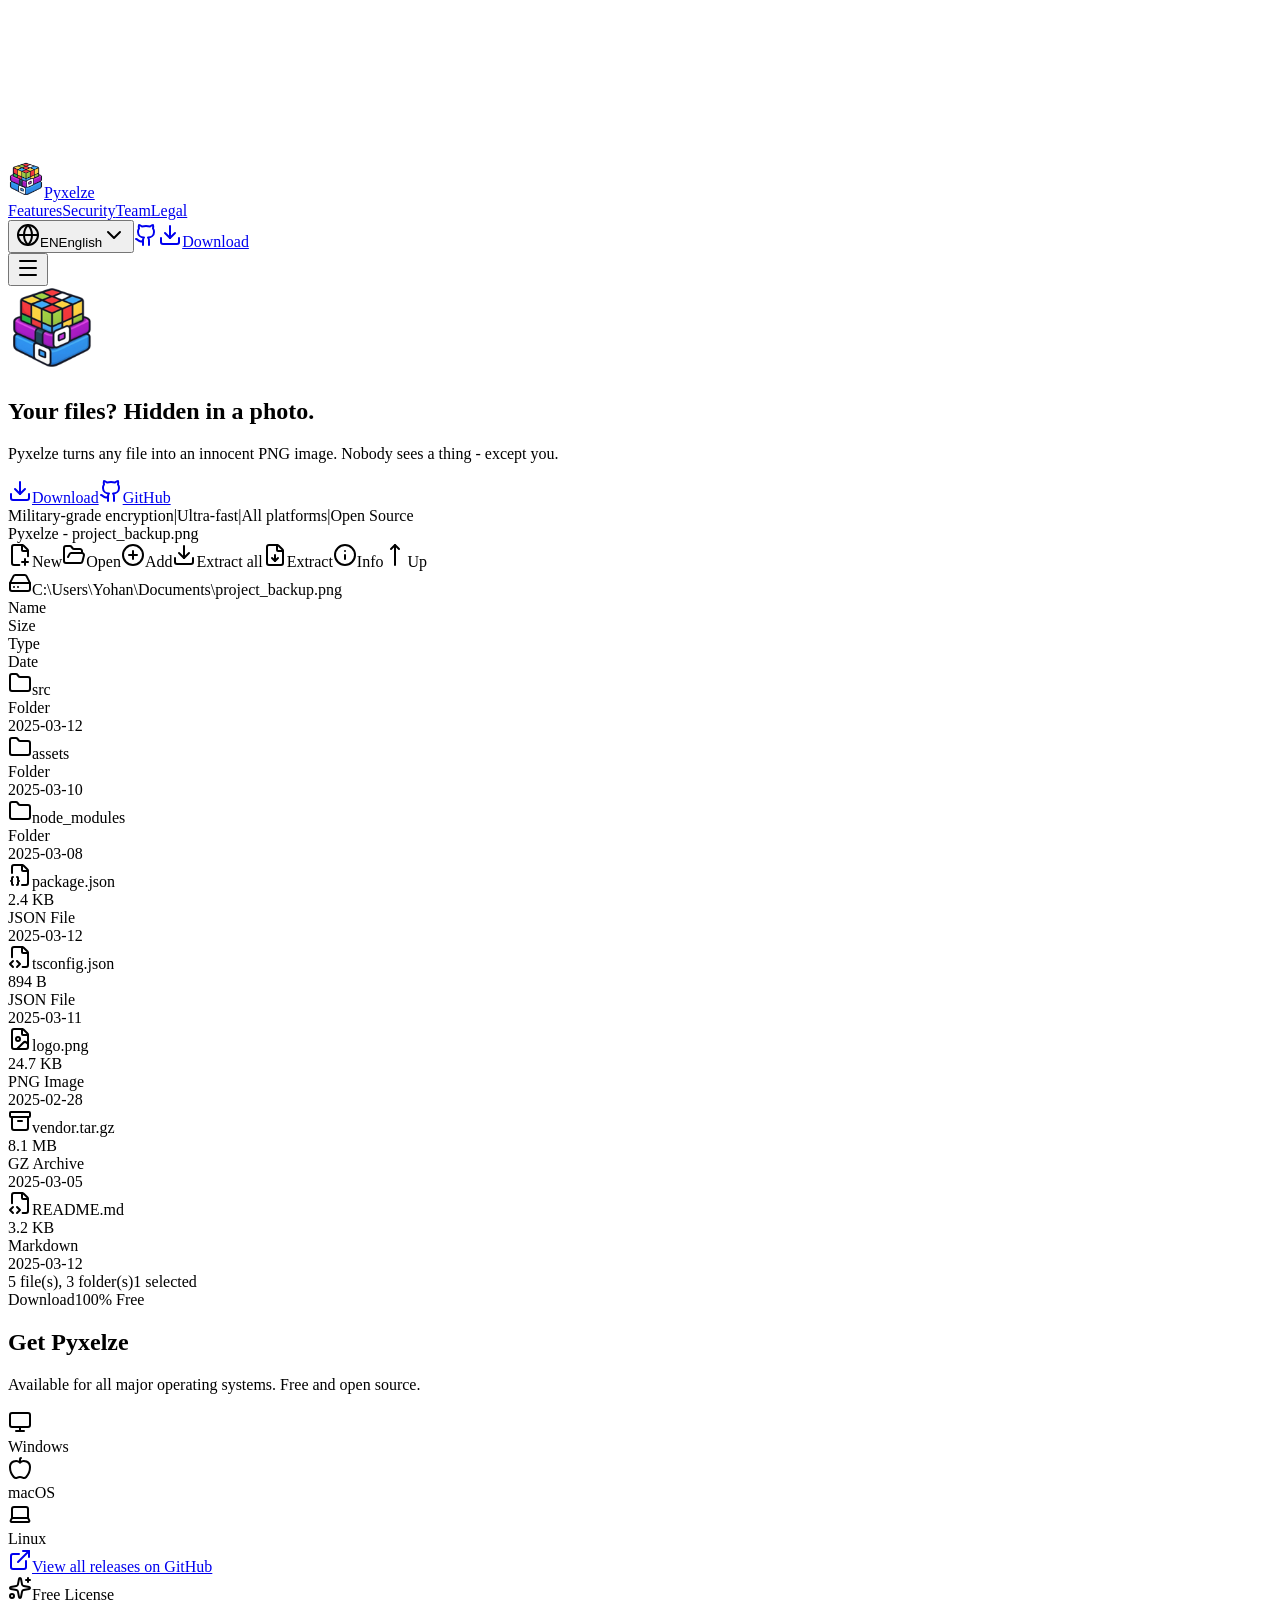
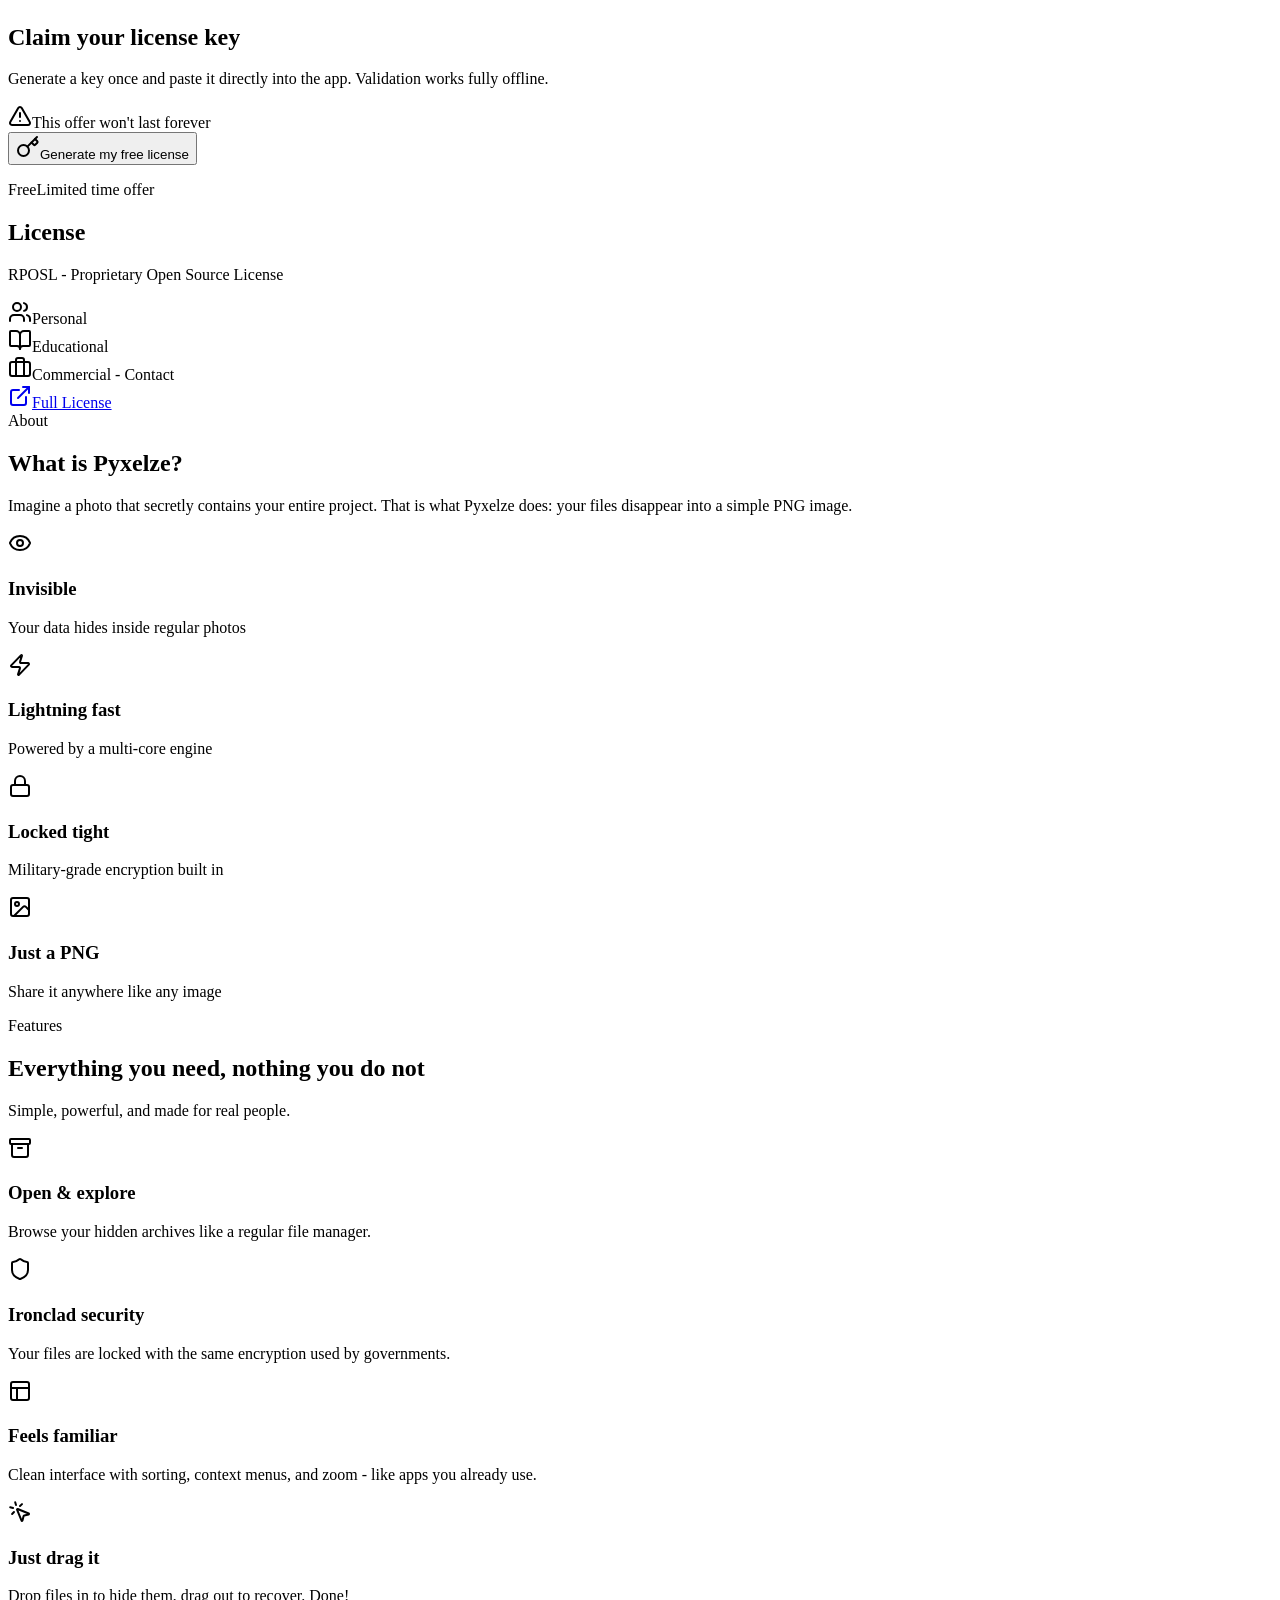
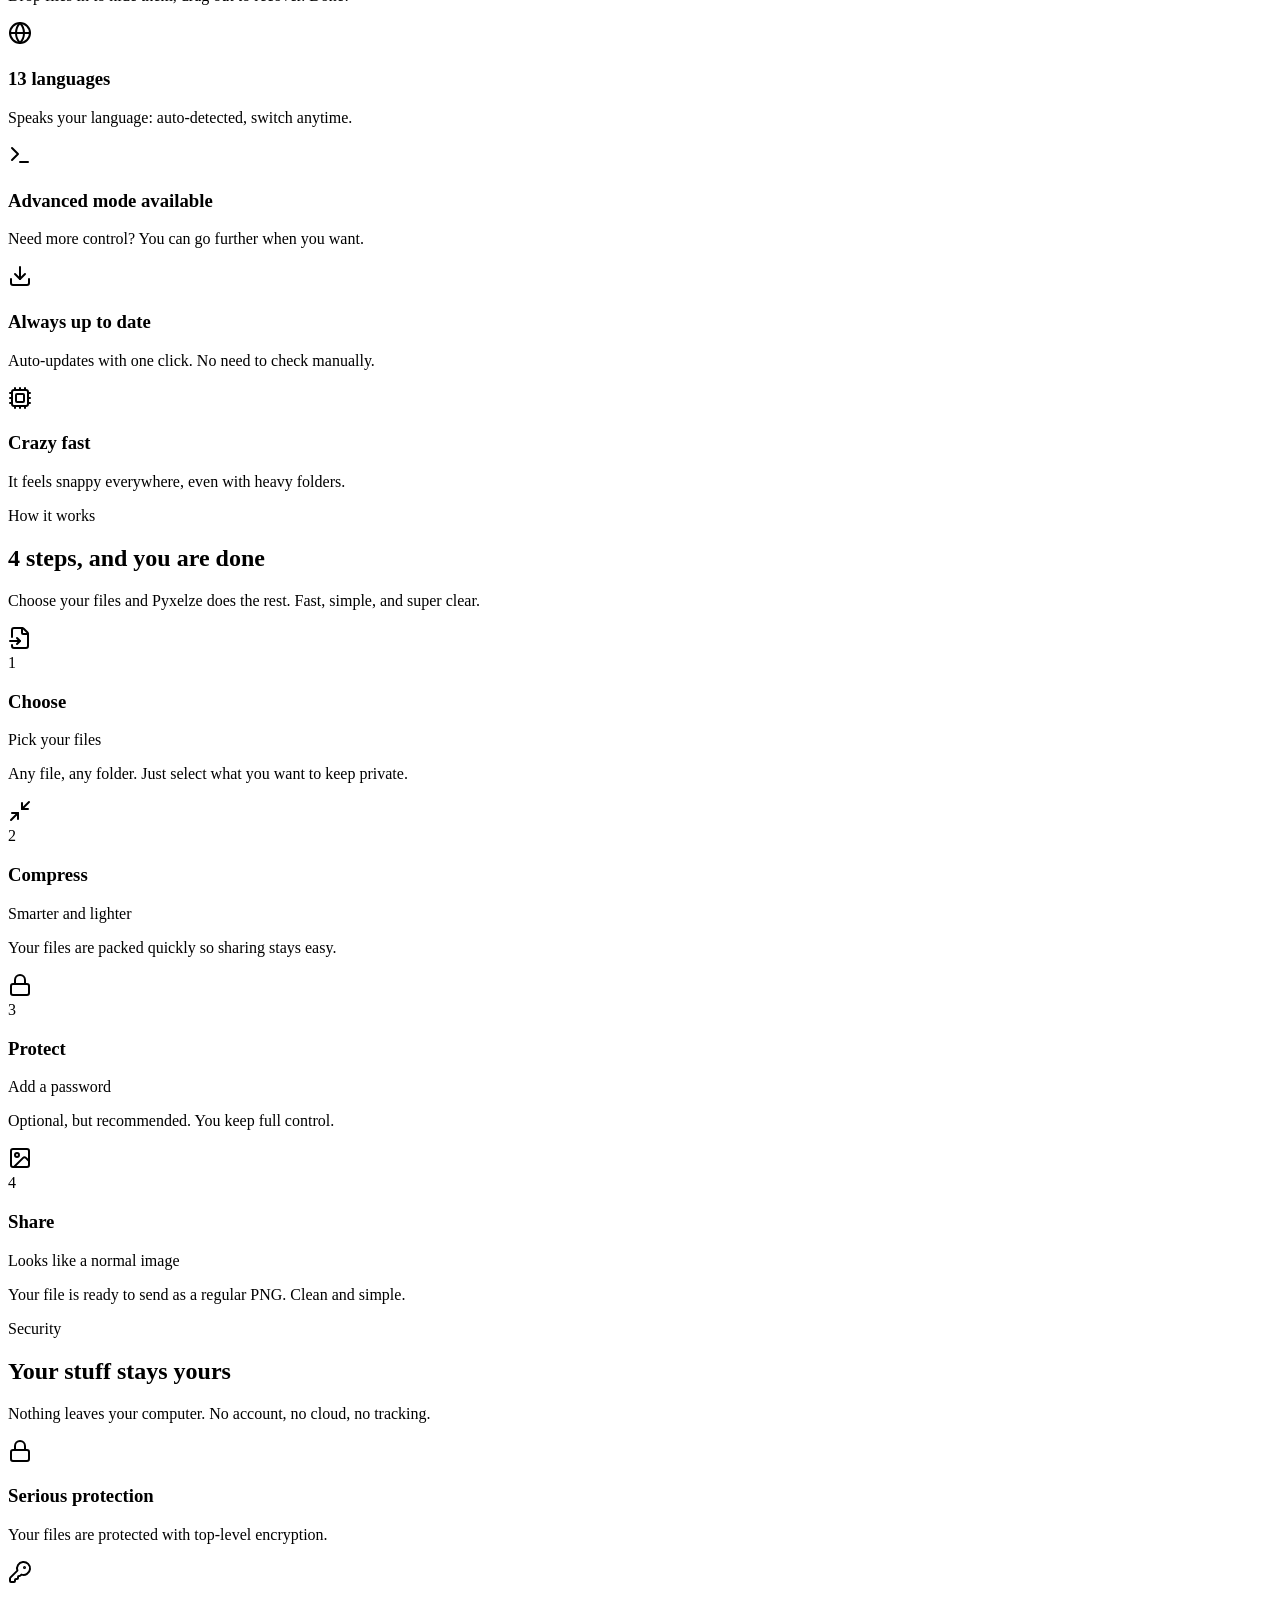
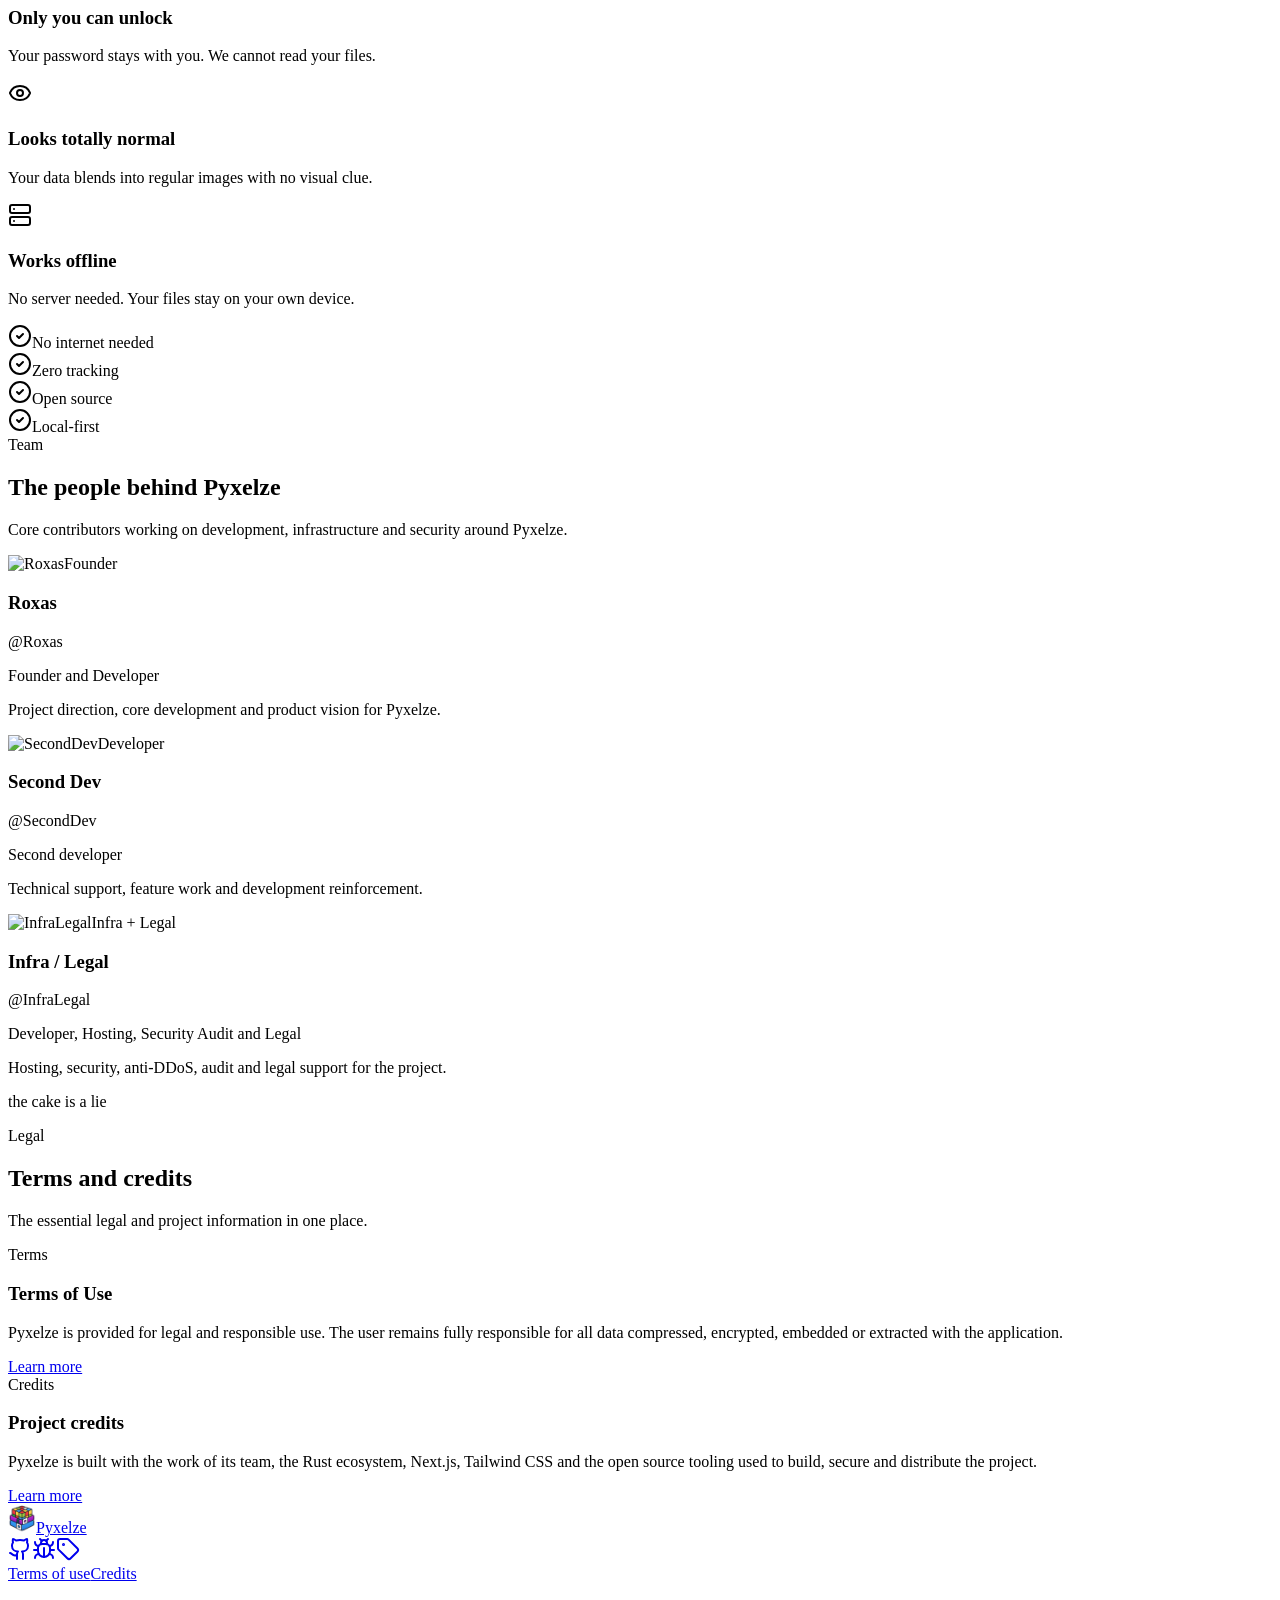
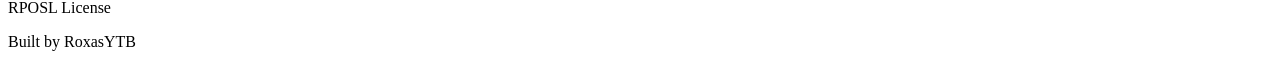
==== index.html @ 18e496d7 "Add files via upload" ====
<!DOCTYPE html><html lang="en">
<!-- Mirrored from pyxelze.com/ by HTTrack Website Copier/3.x [XR&CO'2014], Wed, 08 Apr 2026 10:23:28 GMT -->
<!-- Added by HTTrack --><meta http-equiv="content-type" content="text/html;charset=utf-8" /><!-- /Added by HTTrack -->
<head><meta charSet="utf-8"/><meta name="viewport" content="width=device-width, initial-scale=1"/><link rel="preload" href="_next/static/media/70bc3e132a0a741e-s.p.1409xf.ylxg8g.woff2" as="font" crossorigin="" type="font/woff2"/><link rel="preload" href="_next/static/media/83afe278b6a6bb3c-s.p.0q-301v4kxxnr.woff2" as="font" crossorigin="" type="font/woff2"/><link rel="preload" as="image" href="logo.png"/><link rel="preload" as="image" href="../cdn.discordapp.com/embed/avatars/2.png"/><link rel="preload" as="image" href="../cdn.discordapp.com/embed/avatars/0.png"/><link rel="stylesheet" href="_next/static/chunks/01xgshn-grs-b.css" data-precedence="next"/><link rel="stylesheet" href="_next/static/chunks/15q4hohsbv78l.css" data-precedence="next"/><link rel="preload" as="script" fetchPriority="low" href="_next/static/chunks/0fxo6r6._tu0_.js"/><script src="_next/static/chunks/03cxm7v28798s.js" async=""></script><script src="_next/static/chunks/04-jkcejej11i.js" async=""></script><script src="_next/static/chunks/0li_-2gu1ifmy.js" async=""></script><script src="_next/static/chunks/turbopack-0sechmb_8c54o.js" async=""></script><script src="_next/static/chunks/0y4-eio1c6m2h.js" async=""></script><script src="_next/static/chunks/0r55phvf3mn69.js" async=""></script><script src="_next/static/chunks/01q4pe1j_nxfm.js" async=""></script><script src="_next/static/chunks/00kgq__wjycju.js" async=""></script><meta name="next-size-adjust" content=""/><title>Pyxelze - Steganographic Archive Explorer</title><meta name="description" content="Hide files in plain sight. Create, open, and extract PNG archives with steganography and AES-256-GCM encryption."/><meta name="author" content="RoxasYTB"/><meta name="keywords" content="steganography,encryption,archive,PNG,security,privacy"/><link rel="shortcut icon" href="logo.png"/><link rel="icon" href="logo.png"/><link rel="apple-touch-icon" href="logo.png"/><script src="_next/static/chunks/03_yq9q893hmn.js" noModule=""></script></head><body class="inter_5901b7c6-module__ec5Qua__variable jetbrains_mono_fa873072-module__lnb74a__variable font-sans antialiased"><div hidden=""><!--$--><!--/$--></div><main class="min-h-screen"><canvas class="pointer-events-none fixed inset-0 -z-10" aria-hidden="true"></canvas><header class="fixed top-0 left-0 right-0 z-50 border-b border-border/40 bg-background/90 backdrop-blur-md"><div class="mx-auto max-w-6xl px-6"><div class="flex h-16 items-center justify-between"><a class="flex items-center gap-3" href="index.html"><img alt="Pyxelze" loading="lazy" width="36" height="36" decoding="async" data-nimg="1" style="color:transparent" src="logo.png"/><span class="text-xl font-semibold tracking-tight text-foreground">Pyxelze</span></a><nav class="hidden items-center gap-6 md:flex"><a class="text-sm text-muted-foreground transition-colors hover:text-foreground" href="#features">Features</a><a class="text-sm text-muted-foreground transition-colors hover:text-foreground" href="#security">Security</a><a class="text-sm text-muted-foreground transition-colors hover:text-foreground" href="#team">Team</a><a class="text-sm text-muted-foreground transition-colors hover:text-foreground" href="#legal">Legal</a></nav><div class="hidden items-center gap-2 md:flex"><button data-slot="dropdown-menu-trigger" class="inline-flex items-center justify-center whitespace-nowrap text-sm font-medium transition-all disabled:pointer-events-none disabled:opacity-50 [&amp;_svg]:pointer-events-none [&amp;_svg:not([class*=&#x27;size-&#x27;])]:size-4 shrink-0 [&amp;_svg]:shrink-0 outline-none focus-visible:border-ring focus-visible:ring-ring/50 focus-visible:ring-[3px] aria-invalid:ring-destructive/20 dark:aria-invalid:ring-destructive/40 aria-invalid:border-destructive hover:bg-accent hover:text-accent-foreground dark:hover:bg-accent/50 h-9 rounded-md has-[&gt;svg]:px-3 gap-2 px-3" type="button" id="radix-_R_2q9brb_" aria-haspopup="menu" aria-expanded="false" data-state="closed"><svg xmlns="http://www.w3.org/2000/svg" width="24" height="24" viewBox="0 0 24 24" fill="none" stroke="currentColor" stroke-width="2" stroke-linecap="round" stroke-linejoin="round" class="lucide lucide-globe h-4 w-4" aria-hidden="true"><circle cx="12" cy="12" r="10"></circle><path d="M12 2a14.5 14.5 0 0 0 0 20 14.5 14.5 0 0 0 0-20"></path><path d="M2 12h20"></path></svg><span class="text-sm font-medium">EN</span><span class="hidden text-sm text-muted-foreground lg:inline">English</span><svg xmlns="http://www.w3.org/2000/svg" width="24" height="24" viewBox="0 0 24 24" fill="none" stroke="currentColor" stroke-width="2" stroke-linecap="round" stroke-linejoin="round" class="lucide lucide-chevron-down h-3.5 w-3.5 opacity-60" aria-hidden="true"><path d="m6 9 6 6 6-6"></path></svg></button><a target="_blank" rel="noopener noreferrer" aria-label="GitHub" data-slot="button" class="inline-flex items-center justify-center whitespace-nowrap text-sm font-medium transition-all disabled:pointer-events-none disabled:opacity-50 [&amp;_svg]:pointer-events-none [&amp;_svg:not([class*=&#x27;size-&#x27;])]:size-4 shrink-0 [&amp;_svg]:shrink-0 outline-none focus-visible:border-ring focus-visible:ring-ring/50 focus-visible:ring-[3px] aria-invalid:ring-destructive/20 dark:aria-invalid:ring-destructive/40 aria-invalid:border-destructive hover:bg-accent hover:text-accent-foreground dark:hover:bg-accent/50 h-9 rounded-md gap-1.5 px-4 has-[&gt;svg]:px-3" href="https://github.com/RoxasYTB/Pyxelze"><svg xmlns="http://www.w3.org/2000/svg" width="24" height="24" viewBox="0 0 24 24" fill="none" stroke="currentColor" stroke-width="2" stroke-linecap="round" stroke-linejoin="round" class="lucide lucide-github h-4 w-4" aria-hidden="true"><path d="M15 22v-4a4.8 4.8 0 0 0-1-3.5c3 0 6-2 6-5.5.08-1.25-.27-2.48-1-3.5.28-1.15.28-2.35 0-3.5 0 0-1 0-3 1.5-2.64-.5-5.36-.5-8 0C6 2 5 2 5 2c-.3 1.15-.3 2.35 0 3.5A5.403 5.403 0 0 0 4 9c0 3.5 3 5.5 6 5.5-.39.49-.68 1.05-.85 1.65-.17.6-.22 1.23-.15 1.85v4"></path><path d="M9 18c-4.51 2-5-2-7-2"></path></svg></a><a data-slot="button" class="inline-flex items-center justify-center whitespace-nowrap text-sm font-medium transition-all disabled:pointer-events-none disabled:opacity-50 [&amp;_svg]:pointer-events-none [&amp;_svg:not([class*=&#x27;size-&#x27;])]:size-4 shrink-0 [&amp;_svg]:shrink-0 outline-none focus-visible:border-ring focus-visible:ring-ring/50 focus-visible:ring-[3px] aria-invalid:ring-destructive/20 dark:aria-invalid:ring-destructive/40 aria-invalid:border-destructive bg-primary text-primary-foreground hover:bg-primary/90 h-9 rounded-md gap-1.5 px-4 has-[&gt;svg]:px-3" href="#downloads"><svg xmlns="http://www.w3.org/2000/svg" width="24" height="24" viewBox="0 0 24 24" fill="none" stroke="currentColor" stroke-width="2" stroke-linecap="round" stroke-linejoin="round" class="lucide lucide-download mr-2 h-4 w-4" aria-hidden="true"><path d="M12 15V3"></path><path d="M21 15v4a2 2 0 0 1-2 2H5a2 2 0 0 1-2-2v-4"></path><path d="m7 10 5 5 5-5"></path></svg>Download</a></div><button class="flex h-10 w-10 items-center justify-center text-foreground md:hidden" aria-label="Toggle menu"><svg xmlns="http://www.w3.org/2000/svg" width="24" height="24" viewBox="0 0 24 24" fill="none" stroke="currentColor" stroke-width="2" stroke-linecap="round" stroke-linejoin="round" class="lucide lucide-menu h-5 w-5" aria-hidden="true"><path d="M4 5h16"></path><path d="M4 12h16"></path><path d="M4 19h16"></path></svg></button></div></div></header><section class="relative min-h-[90vh] pt-16"><div class="mx-auto max-w-7xl px-6 py-24 sm:py-32"><div class="grid items-start gap-6 lg:grid-cols-[0.96fr_1.04fr]"><div class="flex flex-col text-left"><img alt="Pyxelze" width="88" height="88" decoding="async" data-nimg="1" class="mb-6" style="color:transparent" src="logo.png"/><h1 class="max-w-2xl text-balance text-4xl font-bold tracking-tight text-foreground sm:text-5xl lg:text-6xl">Your files? Hidden in a photo.</h1><p class="mt-5 max-w-xl text-pretty text-lg text-muted-foreground">Pyxelze turns any file into an innocent PNG image. Nobody sees a thing - except you.</p><div class="mt-9 flex flex-wrap items-center gap-4"><a data-slot="button" class="inline-flex items-center justify-center gap-2 whitespace-nowrap text-sm font-medium transition-all disabled:pointer-events-none disabled:opacity-50 [&amp;_svg]:pointer-events-none [&amp;_svg:not([class*=&#x27;size-&#x27;])]:size-4 shrink-0 [&amp;_svg]:shrink-0 outline-none focus-visible:border-ring focus-visible:ring-ring/50 focus-visible:ring-[3px] aria-invalid:ring-destructive/20 dark:aria-invalid:ring-destructive/40 aria-invalid:border-destructive bg-primary text-primary-foreground hover:bg-primary/90 h-11 rounded-md px-8 has-[&gt;svg]:px-5" href="#downloads"><svg xmlns="http://www.w3.org/2000/svg" width="24" height="24" viewBox="0 0 24 24" fill="none" stroke="currentColor" stroke-width="2" stroke-linecap="round" stroke-linejoin="round" class="lucide lucide-download mr-2 h-5 w-5" aria-hidden="true"><path d="M12 15V3"></path><path d="M21 15v4a2 2 0 0 1-2 2H5a2 2 0 0 1-2-2v-4"></path><path d="m7 10 5 5 5-5"></path></svg>Download</a><a target="_blank" rel="noopener noreferrer" data-slot="button" class="inline-flex items-center justify-center gap-2 whitespace-nowrap text-sm font-medium transition-all disabled:pointer-events-none disabled:opacity-50 [&amp;_svg]:pointer-events-none [&amp;_svg:not([class*=&#x27;size-&#x27;])]:size-4 shrink-0 [&amp;_svg]:shrink-0 outline-none focus-visible:border-ring focus-visible:ring-ring/50 focus-visible:ring-[3px] aria-invalid:ring-destructive/20 dark:aria-invalid:ring-destructive/40 aria-invalid:border-destructive border bg-background shadow-xs hover:bg-accent hover:text-accent-foreground dark:bg-input/30 dark:border-input dark:hover:bg-input/50 h-11 rounded-md px-8 has-[&gt;svg]:px-5" href="https://github.com/RoxasYTB/Pyxelze"><svg xmlns="http://www.w3.org/2000/svg" width="24" height="24" viewBox="0 0 24 24" fill="none" stroke="currentColor" stroke-width="2" stroke-linecap="round" stroke-linejoin="round" class="lucide lucide-github mr-2 h-5 w-5" aria-hidden="true"><path d="M15 22v-4a4.8 4.8 0 0 0-1-3.5c3 0 6-2 6-5.5.08-1.25-.27-2.48-1-3.5.28-1.15.28-2.35 0-3.5 0 0-1 0-3 1.5-2.64-.5-5.36-.5-8 0C6 2 5 2 5 2c-.3 1.15-.3 2.35 0 3.5A5.403 5.403 0 0 0 4 9c0 3.5 3 5.5 6 5.5-.39.49-.68 1.05-.85 1.65-.17.6-.22 1.23-.15 1.85v4"></path><path d="M9 18c-4.51 2-5-2-7-2"></path></svg>GitHub</a></div><div class="mt-10 flex flex-wrap items-center gap-x-6 gap-y-2 text-sm text-muted-foreground"><span>Military-grade encryption</span><span class="hidden sm:inline">|</span><span>Ultra-fast</span><span class="hidden sm:inline">|</span><span>All platforms</span><span class="hidden sm:inline">|</span><span>Open Source</span></div></div><div class="w-full"><div class="overflow-hidden rounded-2xl border border-border/50 bg-card/95 shadow-2xl"><div class="flex items-center gap-2 border-b border-border/50 bg-muted/30 px-4 py-2.5"><div class="flex gap-1.5"><span class="h-3 w-3 rounded-full bg-red-500/90"></span><span class="h-3 w-3 rounded-full bg-amber-500/90"></span><span class="h-3 w-3 rounded-full bg-emerald-500/90"></span></div><span class="ml-3 text-xs text-muted-foreground">Pyxelze - project_backup.png</span></div><div class="flex flex-wrap items-center gap-2 border-b border-border/30 bg-background/40 px-3 py-2.5"><span class="inline-flex min-w-[66px] flex-col items-center justify-center gap-1 rounded-md px-2 py-1.5 text-[11px] text-muted-foreground transition-colors hover:bg-muted"><svg xmlns="http://www.w3.org/2000/svg" width="24" height="24" viewBox="0 0 24 24" fill="none" stroke="currentColor" stroke-width="2" stroke-linecap="round" stroke-linejoin="round" class="lucide lucide-file-plus-corner h-5 w-5 text-red-500" aria-hidden="true"><path d="M11.35 22H6a2 2 0 0 1-2-2V4a2 2 0 0 1 2-2h8a2.4 2.4 0 0 1 1.706.706l3.588 3.588A2.4 2.4 0 0 1 20 8v5.35"></path><path d="M14 2v5a1 1 0 0 0 1 1h5"></path><path d="M14 19h6"></path><path d="M17 16v6"></path></svg><span>New</span></span><span class="inline-flex min-w-[66px] flex-col items-center justify-center gap-1 rounded-md px-2 py-1.5 text-[11px] text-muted-foreground transition-colors hover:bg-muted"><svg xmlns="http://www.w3.org/2000/svg" width="24" height="24" viewBox="0 0 24 24" fill="none" stroke="currentColor" stroke-width="2" stroke-linecap="round" stroke-linejoin="round" class="lucide lucide-folder-open h-5 w-5 text-orange-500" aria-hidden="true"><path d="m6 14 1.5-2.9A2 2 0 0 1 9.24 10H20a2 2 0 0 1 1.94 2.5l-1.54 6a2 2 0 0 1-1.95 1.5H4a2 2 0 0 1-2-2V5a2 2 0 0 1 2-2h3.9a2 2 0 0 1 1.69.9l.81 1.2a2 2 0 0 0 1.67.9H18a2 2 0 0 1 2 2v2"></path></svg><span>Open</span></span><span class="h-4 w-px bg-border"></span><span class="inline-flex min-w-[66px] flex-col items-center justify-center gap-1 rounded-md px-2 py-1.5 text-[11px] text-muted-foreground transition-colors hover:bg-muted"><svg xmlns="http://www.w3.org/2000/svg" width="24" height="24" viewBox="0 0 24 24" fill="none" stroke="currentColor" stroke-width="2" stroke-linecap="round" stroke-linejoin="round" class="lucide lucide-circle-plus h-5 w-5 text-yellow-500" aria-hidden="true"><circle cx="12" cy="12" r="10"></circle><path d="M8 12h8"></path><path d="M12 8v8"></path></svg><span>Add</span></span><span class="h-4 w-px bg-border"></span><span class="inline-flex min-w-[72px] flex-col items-center justify-center gap-1 rounded-md px-2 py-1.5 text-[11px] text-muted-foreground transition-colors hover:bg-muted"><svg xmlns="http://www.w3.org/2000/svg" width="24" height="24" viewBox="0 0 24 24" fill="none" stroke="currentColor" stroke-width="2" stroke-linecap="round" stroke-linejoin="round" class="lucide lucide-download h-5 w-5 text-emerald-500" aria-hidden="true"><path d="M12 15V3"></path><path d="M21 15v4a2 2 0 0 1-2 2H5a2 2 0 0 1-2-2v-4"></path><path d="m7 10 5 5 5-5"></path></svg><span>Extract all</span></span><span class="inline-flex min-w-[66px] flex-col items-center justify-center gap-1 rounded-md px-2 py-1.5 text-[11px] text-muted-foreground transition-colors hover:bg-muted"><svg xmlns="http://www.w3.org/2000/svg" width="24" height="24" viewBox="0 0 24 24" fill="none" stroke="currentColor" stroke-width="2" stroke-linecap="round" stroke-linejoin="round" class="lucide lucide-file-down h-5 w-5 text-blue-500" aria-hidden="true"><path d="M6 22a2 2 0 0 1-2-2V4a2 2 0 0 1 2-2h8a2.4 2.4 0 0 1 1.704.706l3.588 3.588A2.4 2.4 0 0 1 20 8v12a2 2 0 0 1-2 2z"></path><path d="M14 2v5a1 1 0 0 0 1 1h5"></path><path d="M12 18v-6"></path><path d="m9 15 3 3 3-3"></path></svg><span>Extract</span></span><span class="h-4 w-px bg-border"></span><span class="inline-flex min-w-[66px] flex-col items-center justify-center gap-1 rounded-md px-2 py-1.5 text-[11px] text-muted-foreground transition-colors hover:bg-muted"><svg xmlns="http://www.w3.org/2000/svg" width="24" height="24" viewBox="0 0 24 24" fill="none" stroke="currentColor" stroke-width="2" stroke-linecap="round" stroke-linejoin="round" class="lucide lucide-info h-5 w-5 text-indigo-500" aria-hidden="true"><circle cx="12" cy="12" r="10"></circle><path d="M12 16v-4"></path><path d="M12 8h.01"></path></svg><span>Info</span></span><span class="inline-flex min-w-[66px] flex-col items-center justify-center gap-1 rounded-md px-2 py-1.5 text-[11px] text-muted-foreground transition-colors hover:bg-muted"><svg xmlns="http://www.w3.org/2000/svg" width="24" height="24" viewBox="0 0 24 24" fill="none" stroke="currentColor" stroke-width="2" stroke-linecap="round" stroke-linejoin="round" class="lucide lucide-move-up h-5 w-5 text-violet-500" aria-hidden="true"><path d="M8 6L12 2L16 6"></path><path d="M12 2V22"></path></svg><span>Up</span></span></div><div class="flex items-center gap-2 border-b border-border/30 bg-muted/20 px-3 py-2 text-xs text-muted-foreground"><svg xmlns="http://www.w3.org/2000/svg" width="24" height="24" viewBox="0 0 24 24" fill="none" stroke="currentColor" stroke-width="2" stroke-linecap="round" stroke-linejoin="round" class="lucide lucide-hard-drive h-3.5 w-3.5" aria-hidden="true"><path d="M10 16h.01"></path><path d="M2.212 11.577a2 2 0 0 0-.212.896V18a2 2 0 0 0 2 2h16a2 2 0 0 0 2-2v-5.527a2 2 0 0 0-.212-.896L18.55 5.11A2 2 0 0 0 16.76 4H7.24a2 2 0 0 0-1.79 1.11z"></path><path d="M21.946 12.013H2.054"></path><path d="M6 16h.01"></path></svg>C:\Users\Yohan\Documents\project_backup.png</div><div class="p-3"><div class="grid grid-cols-12 gap-2 border-b border-border/30 px-2 pb-2 text-[11px] font-semibold uppercase tracking-[0.08em] text-muted-foreground"><div class="col-span-5">Name</div><div class="col-span-2 text-right">Size</div><div class="col-span-2">Type</div><div class="col-span-3">Date</div></div><div class="grid grid-cols-12 gap-2 px-2 py-2 text-sm hover:bg-muted/35"><div class="col-span-5 flex items-center gap-2 text-foreground"><svg xmlns="http://www.w3.org/2000/svg" width="24" height="24" viewBox="0 0 24 24" fill="none" stroke="currentColor" stroke-width="2" stroke-linecap="round" stroke-linejoin="round" class="lucide lucide-folder h-4 w-4 text-amber-500" aria-hidden="true"><path d="M20 20a2 2 0 0 0 2-2V8a2 2 0 0 0-2-2h-7.9a2 2 0 0 1-1.69-.9L9.6 3.9A2 2 0 0 0 7.93 3H4a2 2 0 0 0-2 2v13a2 2 0 0 0 2 2Z"></path></svg>src</div><div class="col-span-2 text-right text-muted-foreground"></div><div class="col-span-2 text-muted-foreground">Folder</div><div class="col-span-3 text-muted-foreground">2025-03-12</div></div><div class="grid grid-cols-12 gap-2 px-2 py-2 text-sm hover:bg-muted/35"><div class="col-span-5 flex items-center gap-2 text-foreground"><svg xmlns="http://www.w3.org/2000/svg" width="24" height="24" viewBox="0 0 24 24" fill="none" stroke="currentColor" stroke-width="2" stroke-linecap="round" stroke-linejoin="round" class="lucide lucide-folder h-4 w-4 text-amber-500" aria-hidden="true"><path d="M20 20a2 2 0 0 0 2-2V8a2 2 0 0 0-2-2h-7.9a2 2 0 0 1-1.69-.9L9.6 3.9A2 2 0 0 0 7.93 3H4a2 2 0 0 0-2 2v13a2 2 0 0 0 2 2Z"></path></svg>assets</div><div class="col-span-2 text-right text-muted-foreground"></div><div class="col-span-2 text-muted-foreground">Folder</div><div class="col-span-3 text-muted-foreground">2025-03-10</div></div><div class="grid grid-cols-12 gap-2 px-2 py-2 text-sm hover:bg-muted/35"><div class="col-span-5 flex items-center gap-2 text-foreground"><svg xmlns="http://www.w3.org/2000/svg" width="24" height="24" viewBox="0 0 24 24" fill="none" stroke="currentColor" stroke-width="2" stroke-linecap="round" stroke-linejoin="round" class="lucide lucide-folder h-4 w-4 text-amber-500" aria-hidden="true"><path d="M20 20a2 2 0 0 0 2-2V8a2 2 0 0 0-2-2h-7.9a2 2 0 0 1-1.69-.9L9.6 3.9A2 2 0 0 0 7.93 3H4a2 2 0 0 0-2 2v13a2 2 0 0 0 2 2Z"></path></svg>node_modules</div><div class="col-span-2 text-right text-muted-foreground"></div><div class="col-span-2 text-muted-foreground">Folder</div><div class="col-span-3 text-muted-foreground">2025-03-08</div></div><div class="grid grid-cols-12 gap-2 px-2 py-2 text-sm rounded-md border border-primary/25 bg-primary/10"><div class="col-span-5 flex items-center gap-2 text-foreground"><svg xmlns="http://www.w3.org/2000/svg" width="24" height="24" viewBox="0 0 24 24" fill="none" stroke="currentColor" stroke-width="2" stroke-linecap="round" stroke-linejoin="round" class="lucide lucide-file-braces-corner h-4 w-4 text-blue-500" aria-hidden="true"><path d="M14 22h4a2 2 0 0 0 2-2V8a2.4 2.4 0 0 0-.706-1.706l-3.588-3.588A2.4 2.4 0 0 0 14 2H6a2 2 0 0 0-2 2v6"></path><path d="M14 2v5a1 1 0 0 0 1 1h5"></path><path d="M5 14a1 1 0 0 0-1 1v2a1 1 0 0 1-1 1 1 1 0 0 1 1 1v2a1 1 0 0 0 1 1"></path><path d="M9 22a1 1 0 0 0 1-1v-2a1 1 0 0 1 1-1 1 1 0 0 1-1-1v-2a1 1 0 0 0-1-1"></path></svg>package.json</div><div class="col-span-2 text-right text-muted-foreground">2.4 KB</div><div class="col-span-2 text-muted-foreground">JSON File</div><div class="col-span-3 text-muted-foreground">2025-03-12</div></div><div class="grid grid-cols-12 gap-2 px-2 py-2 text-sm hover:bg-muted/35"><div class="col-span-5 flex items-center gap-2 text-foreground"><svg xmlns="http://www.w3.org/2000/svg" width="24" height="24" viewBox="0 0 24 24" fill="none" stroke="currentColor" stroke-width="2" stroke-linecap="round" stroke-linejoin="round" class="lucide lucide-file-code-corner h-4 w-4 text-violet-500" aria-hidden="true"><path d="M4 12.15V4a2 2 0 0 1 2-2h8a2.4 2.4 0 0 1 1.706.706l3.588 3.588A2.4 2.4 0 0 1 20 8v12a2 2 0 0 1-2 2h-3.35"></path><path d="M14 2v5a1 1 0 0 0 1 1h5"></path><path d="m5 16-3 3 3 3"></path><path d="m9 22 3-3-3-3"></path></svg>tsconfig.json</div><div class="col-span-2 text-right text-muted-foreground">894 B</div><div class="col-span-2 text-muted-foreground">JSON File</div><div class="col-span-3 text-muted-foreground">2025-03-11</div></div><div class="grid grid-cols-12 gap-2 px-2 py-2 text-sm hover:bg-muted/35"><div class="col-span-5 flex items-center gap-2 text-foreground"><svg xmlns="http://www.w3.org/2000/svg" width="24" height="24" viewBox="0 0 24 24" fill="none" stroke="currentColor" stroke-width="2" stroke-linecap="round" stroke-linejoin="round" class="lucide lucide-file-image h-4 w-4 text-emerald-500" aria-hidden="true"><path d="M6 22a2 2 0 0 1-2-2V4a2 2 0 0 1 2-2h8a2.4 2.4 0 0 1 1.704.706l3.588 3.588A2.4 2.4 0 0 1 20 8v12a2 2 0 0 1-2 2z"></path><path d="M14 2v5a1 1 0 0 0 1 1h5"></path><circle cx="10" cy="12" r="2"></circle><path d="m20 17-1.296-1.296a2.41 2.41 0 0 0-3.408 0L9 22"></path></svg>logo.png</div><div class="col-span-2 text-right text-muted-foreground">24.7 KB</div><div class="col-span-2 text-muted-foreground">PNG Image</div><div class="col-span-3 text-muted-foreground">2025-02-28</div></div><div class="grid grid-cols-12 gap-2 px-2 py-2 text-sm hover:bg-muted/35"><div class="col-span-5 flex items-center gap-2 text-foreground"><svg xmlns="http://www.w3.org/2000/svg" width="24" height="24" viewBox="0 0 24 24" fill="none" stroke="currentColor" stroke-width="2" stroke-linecap="round" stroke-linejoin="round" class="lucide lucide-archive h-4 w-4 text-orange-500" aria-hidden="true"><rect width="20" height="5" x="2" y="3" rx="1"></rect><path d="M4 8v11a2 2 0 0 0 2 2h12a2 2 0 0 0 2-2V8"></path><path d="M10 12h4"></path></svg>vendor.tar.gz</div><div class="col-span-2 text-right text-muted-foreground">8.1 MB</div><div class="col-span-2 text-muted-foreground">GZ Archive</div><div class="col-span-3 text-muted-foreground">2025-03-05</div></div><div class="grid grid-cols-12 gap-2 px-2 py-2 text-sm hover:bg-muted/35"><div class="col-span-5 flex items-center gap-2 text-foreground"><svg xmlns="http://www.w3.org/2000/svg" width="24" height="24" viewBox="0 0 24 24" fill="none" stroke="currentColor" stroke-width="2" stroke-linecap="round" stroke-linejoin="round" class="lucide lucide-file-code-corner h-4 w-4 text-violet-500" aria-hidden="true"><path d="M4 12.15V4a2 2 0 0 1 2-2h8a2.4 2.4 0 0 1 1.706.706l3.588 3.588A2.4 2.4 0 0 1 20 8v12a2 2 0 0 1-2 2h-3.35"></path><path d="M14 2v5a1 1 0 0 0 1 1h5"></path><path d="m5 16-3 3 3 3"></path><path d="m9 22 3-3-3-3"></path></svg>README.md</div><div class="col-span-2 text-right text-muted-foreground">3.2 KB</div><div class="col-span-2 text-muted-foreground">Markdown</div><div class="col-span-3 text-muted-foreground">2025-03-12</div></div></div><div class="flex items-center justify-between border-t border-border/30 bg-muted/20 px-3 py-2 text-xs text-muted-foreground"><span>5 file(s), 3 folder(s)</span><span>1 selected</span></div></div></div></div></div></section><section id="downloads" class="py-28"><div class="mx-auto max-w-6xl px-6"><div class="mx-auto max-w-2xl text-center"><span class="inline-block rounded-full bg-teal-500/10 px-4 py-1.5 text-sm font-medium text-teal-600">Download</span><span class="ml-2 inline-block rounded-full bg-emerald-500/10 px-3 py-1 text-xs font-bold text-emerald-600">100% Free</span><h2 class="mt-4 text-3xl font-bold tracking-tight text-foreground sm:text-4xl">Get Pyxelze</h2><p class="mt-5 text-lg leading-relaxed text-muted-foreground">Available for all major operating systems. Free and open source.</p></div><div class="mt-14 grid gap-6 md:grid-cols-3"><div class="group relative overflow-hidden rounded-2xl border-2 p-6 transition-all duration-300 hover:-translate-y-1 hover:shadow-lg border-border/60 bg-card hover:shadow-primary/5"><div class="flex items-center gap-4"><div class="flex h-12 w-12 items-center justify-center rounded-xl bg-sky-500/10"><svg xmlns="http://www.w3.org/2000/svg" width="24" height="24" viewBox="0 0 24 24" fill="none" stroke="currentColor" stroke-width="2" stroke-linecap="round" stroke-linejoin="round" class="lucide lucide-monitor h-6 w-6 text-sky-500" aria-hidden="true"><rect width="20" height="14" x="2" y="3" rx="2"></rect><line x1="8" x2="16" y1="21" y2="21"></line><line x1="12" x2="12" y1="17" y2="21"></line></svg></div><div><span class="text-lg font-semibold text-foreground">Windows</span></div></div><div class="mt-6 flex flex-col gap-3"></div></div><div class="group relative overflow-hidden rounded-2xl border-2 p-6 transition-all duration-300 hover:-translate-y-1 hover:shadow-lg border-border/60 bg-card hover:shadow-primary/5"><div class="flex items-center gap-4"><div class="flex h-12 w-12 items-center justify-center rounded-xl bg-slate-500/10"><svg xmlns="http://www.w3.org/2000/svg" width="24" height="24" viewBox="0 0 24 24" fill="none" stroke="currentColor" stroke-width="2" stroke-linecap="round" stroke-linejoin="round" class="lucide lucide-apple h-6 w-6 text-slate-600" aria-hidden="true"><path d="M12 6.528V3a1 1 0 0 1 1-1h0"></path><path d="M18.237 21A15 15 0 0 0 22 11a6 6 0 0 0-10-4.472A6 6 0 0 0 2 11a15.1 15.1 0 0 0 3.763 10 3 3 0 0 0 3.648.648 5.5 5.5 0 0 1 5.178 0A3 3 0 0 0 18.237 21"></path></svg></div><div><span class="text-lg font-semibold text-foreground">macOS</span></div></div><div class="mt-6 flex flex-col gap-3"></div></div><div class="group relative overflow-hidden rounded-2xl border-2 p-6 transition-all duration-300 hover:-translate-y-1 hover:shadow-lg border-border/60 bg-card hover:shadow-primary/5"><div class="flex items-center gap-4"><div class="flex h-12 w-12 items-center justify-center rounded-xl bg-amber-500/10"><svg xmlns="http://www.w3.org/2000/svg" width="24" height="24" viewBox="0 0 24 24" fill="none" stroke="currentColor" stroke-width="2" stroke-linecap="round" stroke-linejoin="round" class="lucide lucide-laptop h-6 w-6 text-amber-500" aria-hidden="true"><path d="M18 5a2 2 0 0 1 2 2v8.526a2 2 0 0 0 .212.897l1.068 2.127a1 1 0 0 1-.9 1.45H3.62a1 1 0 0 1-.9-1.45l1.068-2.127A2 2 0 0 0 4 15.526V7a2 2 0 0 1 2-2z"></path><path d="M20.054 15.987H3.946"></path></svg></div><div><span class="text-lg font-semibold text-foreground">Linux</span></div></div><div class="mt-6 flex flex-col gap-3"></div></div></div><div class="mt-10 text-center"><a target="_blank" rel="noopener noreferrer" data-slot="button" class="inline-flex items-center justify-center gap-2 whitespace-nowrap rounded-md text-sm font-medium transition-all disabled:pointer-events-none disabled:opacity-50 [&amp;_svg]:pointer-events-none [&amp;_svg:not([class*=&#x27;size-&#x27;])]:size-4 shrink-0 [&amp;_svg]:shrink-0 outline-none focus-visible:border-ring focus-visible:ring-ring/50 focus-visible:ring-[3px] aria-invalid:ring-destructive/20 dark:aria-invalid:ring-destructive/40 aria-invalid:border-destructive hover:bg-accent dark:hover:bg-accent/50 h-10 px-5 py-2.5 has-[&gt;svg]:px-4 text-muted-foreground hover:text-foreground" href="https://github.com/RoxasYTB/Pyxelze/releases"><svg xmlns="http://www.w3.org/2000/svg" width="24" height="24" viewBox="0 0 24 24" fill="none" stroke="currentColor" stroke-width="2" stroke-linecap="round" stroke-linejoin="round" class="lucide lucide-external-link mr-2 h-4 w-4" aria-hidden="true"><path d="M15 3h6v6"></path><path d="M10 14 21 3"></path><path d="M18 13v6a2 2 0 0 1-2 2H5a2 2 0 0 1-2-2V8a2 2 0 0 1 2-2h6"></path></svg>View all releases on GitHub</a></div></div></section><section id="get-license" class="relative isolate overflow-hidden py-28"><div class="pointer-events-none absolute inset-0 -z-10 bg-gradient-to-b from-amber-500/8 via-yellow-500/5 to-transparent"></div><div class="relative mx-auto max-w-6xl px-6"><div class="mx-auto max-w-2xl text-center"><div class="mb-4 inline-flex items-center gap-2 rounded-full border border-amber-500/30 bg-amber-500/10 px-4 py-1.5"><svg xmlns="http://www.w3.org/2000/svg" width="24" height="24" viewBox="0 0 24 24" fill="none" stroke="currentColor" stroke-width="2" stroke-linecap="round" stroke-linejoin="round" class="lucide lucide-sparkles h-4 w-4 text-amber-500" aria-hidden="true"><path d="M11.017 2.814a1 1 0 0 1 1.966 0l1.051 5.558a2 2 0 0 0 1.594 1.594l5.558 1.051a1 1 0 0 1 0 1.966l-5.558 1.051a2 2 0 0 0-1.594 1.594l-1.051 5.558a1 1 0 0 1-1.966 0l-1.051-5.558a2 2 0 0 0-1.594-1.594l-5.558-1.051a1 1 0 0 1 0-1.966l5.558-1.051a2 2 0 0 0 1.594-1.594z"></path><path d="M20 2v4"></path><path d="M22 4h-4"></path><circle cx="4" cy="20" r="2"></circle></svg><span class="text-sm font-medium text-amber-600">Free License</span></div><h2 class="text-3xl font-bold tracking-tight text-foreground sm:text-4xl">Claim your license key</h2><p class="mt-5 text-lg leading-relaxed text-muted-foreground">Generate a key once and paste it directly into the app. Validation works fully offline.</p><div class="mt-6 inline-flex items-center gap-2 rounded-lg border border-destructive/20 bg-destructive/5 px-4 py-2 text-sm text-destructive"><svg xmlns="http://www.w3.org/2000/svg" width="24" height="24" viewBox="0 0 24 24" fill="none" stroke="currentColor" stroke-width="2" stroke-linecap="round" stroke-linejoin="round" class="lucide lucide-triangle-alert h-4 w-4" aria-hidden="true"><path d="m21.73 18-8-14a2 2 0 0 0-3.48 0l-8 14A2 2 0 0 0 4 21h16a2 2 0 0 0 1.73-3"></path><path d="M12 9v4"></path><path d="M12 17h.01"></path></svg><span class="font-medium">This offer won&#x27;t last forever</span></div></div><div class="mx-auto mt-10 max-w-lg"><div class="text-center"><button data-slot="button" class="inline-flex items-center justify-center gap-2 whitespace-nowrap disabled:pointer-events-none disabled:opacity-50 [&amp;_svg]:pointer-events-none [&amp;_svg:not([class*=&#x27;size-&#x27;])]:size-4 shrink-0 [&amp;_svg]:shrink-0 outline-none focus-visible:border-ring focus-visible:ring-ring/50 focus-visible:ring-[3px] aria-invalid:ring-destructive/20 dark:aria-invalid:ring-destructive/40 aria-invalid:border-destructive hover:bg-primary/90 h-11 rounded-md has-[&gt;svg]:px-5 group relative overflow-hidden bg-gradient-to-r from-amber-500 via-yellow-400 to-orange-500 px-8 py-6 text-base font-semibold text-white shadow-lg shadow-amber-500/25 transition-all hover:shadow-xl hover:shadow-amber-500/30"><svg xmlns="http://www.w3.org/2000/svg" width="24" height="24" viewBox="0 0 24 24" fill="none" stroke="currentColor" stroke-width="2" stroke-linecap="round" stroke-linejoin="round" class="lucide lucide-key h-5 w-5" aria-hidden="true"><path d="m15.5 7.5 2.3 2.3a1 1 0 0 0 1.4 0l2.1-2.1a1 1 0 0 0 0-1.4L19 4"></path><path d="m21 2-9.6 9.6"></path><circle cx="7.5" cy="15.5" r="5.5"></circle></svg>Generate my free license</button><p class="mt-4 flex items-center justify-center gap-2 text-sm text-muted-foreground"><span class="inline-flex items-center gap-1 rounded-full bg-emerald-500/10 px-2.5 py-0.5 text-xs font-medium text-emerald-600">Free</span><span>Limited time offer</span></p></div></div></div></section><section id="license" class="bg-card/30 py-24"><div class="mx-auto max-w-6xl px-6"><div class="mx-auto max-w-2xl text-center"><h2 class="text-2xl font-semibold text-foreground sm:text-3xl">License</h2><p class="mt-4 text-muted-foreground">RPOSL - Proprietary Open Source License</p></div><div class="mt-8 flex flex-wrap justify-center gap-4"><div class="flex items-center gap-2 rounded-lg border border-border/50 bg-background px-4 py-2"><svg xmlns="http://www.w3.org/2000/svg" width="24" height="24" viewBox="0 0 24 24" fill="none" stroke="currentColor" stroke-width="2" stroke-linecap="round" stroke-linejoin="round" class="lucide lucide-users h-4 w-4 text-primary" aria-hidden="true"><path d="M16 21v-2a4 4 0 0 0-4-4H6a4 4 0 0 0-4 4v2"></path><path d="M16 3.128a4 4 0 0 1 0 7.744"></path><path d="M22 21v-2a4 4 0 0 0-3-3.87"></path><circle cx="9" cy="7" r="4"></circle></svg><span class="text-sm text-foreground">Personal</span></div><div class="flex items-center gap-2 rounded-lg border border-border/50 bg-background px-4 py-2"><svg xmlns="http://www.w3.org/2000/svg" width="24" height="24" viewBox="0 0 24 24" fill="none" stroke="currentColor" stroke-width="2" stroke-linecap="round" stroke-linejoin="round" class="lucide lucide-book-open h-4 w-4 text-primary" aria-hidden="true"><path d="M12 7v14"></path><path d="M3 18a1 1 0 0 1-1-1V4a1 1 0 0 1 1-1h5a4 4 0 0 1 4 4 4 4 0 0 1 4-4h5a1 1 0 0 1 1 1v13a1 1 0 0 1-1 1h-6a3 3 0 0 0-3 3 3 3 0 0 0-3-3z"></path></svg><span class="text-sm text-foreground">Educational</span></div><div class="flex items-center gap-2 rounded-lg border border-border/50 bg-background px-4 py-2"><svg xmlns="http://www.w3.org/2000/svg" width="24" height="24" viewBox="0 0 24 24" fill="none" stroke="currentColor" stroke-width="2" stroke-linecap="round" stroke-linejoin="round" class="lucide lucide-briefcase h-4 w-4 text-muted-foreground" aria-hidden="true"><path d="M16 20V4a2 2 0 0 0-2-2h-4a2 2 0 0 0-2 2v16"></path><rect width="20" height="14" x="2" y="6" rx="2"></rect></svg><span class="text-sm text-muted-foreground">Commercial - Contact</span></div></div><div class="mt-6 text-center"><a target="_blank" rel="noopener noreferrer" data-slot="button" class="inline-flex items-center justify-center whitespace-nowrap text-sm font-medium transition-all disabled:pointer-events-none disabled:opacity-50 [&amp;_svg]:pointer-events-none [&amp;_svg:not([class*=&#x27;size-&#x27;])]:size-4 shrink-0 [&amp;_svg]:shrink-0 outline-none focus-visible:border-ring focus-visible:ring-ring/50 focus-visible:ring-[3px] aria-invalid:ring-destructive/20 dark:aria-invalid:ring-destructive/40 aria-invalid:border-destructive hover:bg-accent hover:text-accent-foreground dark:hover:bg-accent/50 h-9 rounded-md gap-1.5 px-4 has-[&gt;svg]:px-3" href="https://github.com/RoxasYTB/Pyxelze/blob/main/LICENSE"><svg xmlns="http://www.w3.org/2000/svg" width="24" height="24" viewBox="0 0 24 24" fill="none" stroke="currentColor" stroke-width="2" stroke-linecap="round" stroke-linejoin="round" class="lucide lucide-external-link mr-2 h-4 w-4" aria-hidden="true"><path d="M15 3h6v6"></path><path d="M10 14 21 3"></path><path d="M18 13v6a2 2 0 0 1-2 2H5a2 2 0 0 1-2-2V8a2 2 0 0 1 2-2h6"></path></svg>Full License</a></div></div></section><section id="about" class="py-28"><div class="mx-auto max-w-6xl px-6"><div class="mx-auto max-w-2xl text-center"><span class="inline-block rounded-full bg-sky-500/10 px-4 py-1.5 text-sm font-medium text-sky-600">About</span><h2 class="mt-4 text-3xl font-bold tracking-tight text-foreground sm:text-4xl">What is Pyxelze?</h2><p class="mt-5 text-lg leading-relaxed text-muted-foreground">Imagine a photo that secretly contains your entire project. That is what Pyxelze does: your files disappear into a simple PNG image.</p></div><div class="mt-14 grid gap-5 sm:grid-cols-2 lg:grid-cols-4"><div class="group relative overflow-hidden rounded-2xl border border-border/60 bg-card p-6 shadow-sm transition-all duration-300 hover:-translate-y-1 hover:shadow-lg"><div class="flex h-12 w-12 items-center justify-center rounded-xl bg-violet-500/10 transition-colors duration-300"><svg xmlns="http://www.w3.org/2000/svg" width="24" height="24" viewBox="0 0 24 24" fill="none" stroke="currentColor" stroke-width="2" stroke-linecap="round" stroke-linejoin="round" class="lucide lucide-eye h-6 w-6 text-violet-500" aria-hidden="true"><path d="M2.062 12.348a1 1 0 0 1 0-.696 10.75 10.75 0 0 1 19.876 0 1 1 0 0 1 0 .696 10.75 10.75 0 0 1-19.876 0"></path><circle cx="12" cy="12" r="3"></circle></svg></div><h3 class="mt-4 text-lg font-semibold text-foreground">Invisible</h3><p class="mt-2 text-sm leading-relaxed text-muted-foreground">Your data hides inside regular photos</p></div><div class="group relative overflow-hidden rounded-2xl border border-border/60 bg-card p-6 shadow-sm transition-all duration-300 hover:-translate-y-1 hover:shadow-lg"><div class="flex h-12 w-12 items-center justify-center rounded-xl bg-amber-500/10 transition-colors duration-300"><svg xmlns="http://www.w3.org/2000/svg" width="24" height="24" viewBox="0 0 24 24" fill="none" stroke="currentColor" stroke-width="2" stroke-linecap="round" stroke-linejoin="round" class="lucide lucide-zap h-6 w-6 text-amber-500" aria-hidden="true"><path d="M4 14a1 1 0 0 1-.78-1.63l9.9-10.2a.5.5 0 0 1 .86.46l-1.92 6.02A1 1 0 0 0 13 10h7a1 1 0 0 1 .78 1.63l-9.9 10.2a.5.5 0 0 1-.86-.46l1.92-6.02A1 1 0 0 0 11 14z"></path></svg></div><h3 class="mt-4 text-lg font-semibold text-foreground">Lightning fast</h3><p class="mt-2 text-sm leading-relaxed text-muted-foreground">Powered by a multi-core engine</p></div><div class="group relative overflow-hidden rounded-2xl border border-border/60 bg-card p-6 shadow-sm transition-all duration-300 hover:-translate-y-1 hover:shadow-lg"><div class="flex h-12 w-12 items-center justify-center rounded-xl bg-emerald-500/10 transition-colors duration-300"><svg xmlns="http://www.w3.org/2000/svg" width="24" height="24" viewBox="0 0 24 24" fill="none" stroke="currentColor" stroke-width="2" stroke-linecap="round" stroke-linejoin="round" class="lucide lucide-lock h-6 w-6 text-emerald-500" aria-hidden="true"><rect width="18" height="11" x="3" y="11" rx="2" ry="2"></rect><path d="M7 11V7a5 5 0 0 1 10 0v4"></path></svg></div><h3 class="mt-4 text-lg font-semibold text-foreground">Locked tight</h3><p class="mt-2 text-sm leading-relaxed text-muted-foreground">Military-grade encryption built in</p></div><div class="group relative overflow-hidden rounded-2xl border border-border/60 bg-card p-6 shadow-sm transition-all duration-300 hover:-translate-y-1 hover:shadow-lg"><div class="flex h-12 w-12 items-center justify-center rounded-xl bg-sky-500/10 transition-colors duration-300"><svg xmlns="http://www.w3.org/2000/svg" width="24" height="24" viewBox="0 0 24 24" fill="none" stroke="currentColor" stroke-width="2" stroke-linecap="round" stroke-linejoin="round" class="lucide lucide-image h-6 w-6 text-sky-500" aria-hidden="true"><rect width="18" height="18" x="3" y="3" rx="2" ry="2"></rect><circle cx="9" cy="9" r="2"></circle><path d="m21 15-3.086-3.086a2 2 0 0 0-2.828 0L6 21"></path></svg></div><h3 class="mt-4 text-lg font-semibold text-foreground">Just a PNG</h3><p class="mt-2 text-sm leading-relaxed text-muted-foreground">Share it anywhere like any image</p></div></div></div></section><section id="features" class="bg-muted/30 py-28"><div class="mx-auto max-w-6xl px-6"><div class="mx-auto max-w-2xl text-center"><span class="inline-block rounded-full bg-violet-500/10 px-4 py-1.5 text-sm font-medium text-violet-600">Features</span><h2 class="mt-4 text-3xl font-bold tracking-tight text-foreground sm:text-4xl">Everything you need, nothing you do not</h2><p class="mt-5 text-lg leading-relaxed text-muted-foreground">Simple, powerful, and made for real people.</p></div><div class="mt-14 grid gap-5 sm:grid-cols-2 lg:grid-cols-4"><div class="group relative overflow-hidden rounded-2xl border border-border/60 bg-card p-6 shadow-sm transition-all duration-300 hover:-translate-y-1 hover:shadow-lg" style="animation-delay:0ms"><div class="flex h-11 w-11 items-center justify-center rounded-xl bg-violet-500/10 group-hover:bg-violet-500/20 transition-all duration-300"><svg xmlns="http://www.w3.org/2000/svg" width="24" height="24" viewBox="0 0 24 24" fill="none" stroke="currentColor" stroke-width="2" stroke-linecap="round" stroke-linejoin="round" class="lucide lucide-archive h-5 w-5 text-violet-500" aria-hidden="true"><rect width="20" height="5" x="2" y="3" rx="1"></rect><path d="M4 8v11a2 2 0 0 0 2 2h12a2 2 0 0 0 2-2V8"></path><path d="M10 12h4"></path></svg></div><h3 class="mt-4 font-semibold text-foreground">Open &amp; explore</h3><p class="mt-2 text-sm leading-relaxed text-muted-foreground">Browse your hidden archives like a regular file manager.</p></div><div class="group relative overflow-hidden rounded-2xl border border-border/60 bg-card p-6 shadow-sm transition-all duration-300 hover:-translate-y-1 hover:shadow-lg" style="animation-delay:50ms"><div class="flex h-11 w-11 items-center justify-center rounded-xl bg-emerald-500/10 group-hover:bg-emerald-500/20 transition-all duration-300"><svg xmlns="http://www.w3.org/2000/svg" width="24" height="24" viewBox="0 0 24 24" fill="none" stroke="currentColor" stroke-width="2" stroke-linecap="round" stroke-linejoin="round" class="lucide lucide-shield h-5 w-5 text-emerald-500" aria-hidden="true"><path d="M20 13c0 5-3.5 7.5-7.66 8.95a1 1 0 0 1-.67-.01C7.5 20.5 4 18 4 13V6a1 1 0 0 1 1-1c2 0 4.5-1.2 6.24-2.72a1.17 1.17 0 0 1 1.52 0C14.51 3.81 17 5 19 5a1 1 0 0 1 1 1z"></path></svg></div><h3 class="mt-4 font-semibold text-foreground">Ironclad security</h3><p class="mt-2 text-sm leading-relaxed text-muted-foreground">Your files are locked with the same encryption used by governments.</p></div><div class="group relative overflow-hidden rounded-2xl border border-border/60 bg-card p-6 shadow-sm transition-all duration-300 hover:-translate-y-1 hover:shadow-lg" style="animation-delay:100ms"><div class="flex h-11 w-11 items-center justify-center rounded-xl bg-sky-500/10 group-hover:bg-sky-500/20 transition-all duration-300"><svg xmlns="http://www.w3.org/2000/svg" width="24" height="24" viewBox="0 0 24 24" fill="none" stroke="currentColor" stroke-width="2" stroke-linecap="round" stroke-linejoin="round" class="lucide lucide-panels-top-left h-5 w-5 text-sky-500" aria-hidden="true"><rect width="18" height="18" x="3" y="3" rx="2"></rect><path d="M3 9h18"></path><path d="M9 21V9"></path></svg></div><h3 class="mt-4 font-semibold text-foreground">Feels familiar</h3><p class="mt-2 text-sm leading-relaxed text-muted-foreground">Clean interface with sorting, context menus, and zoom - like apps you already use.</p></div><div class="group relative overflow-hidden rounded-2xl border border-border/60 bg-card p-6 shadow-sm transition-all duration-300 hover:-translate-y-1 hover:shadow-lg" style="animation-delay:150ms"><div class="flex h-11 w-11 items-center justify-center rounded-xl bg-amber-500/10 group-hover:bg-amber-500/20 transition-all duration-300"><svg xmlns="http://www.w3.org/2000/svg" width="24" height="24" viewBox="0 0 24 24" fill="none" stroke="currentColor" stroke-width="2" stroke-linecap="round" stroke-linejoin="round" class="lucide lucide-mouse-pointer-click h-5 w-5 text-amber-500" aria-hidden="true"><path d="M14 4.1 12 6"></path><path d="m5.1 8-2.9-.8"></path><path d="m6 12-1.9 2"></path><path d="M7.2 2.2 8 5.1"></path><path d="M9.037 9.69a.498.498 0 0 1 .653-.653l11 4.5a.5.5 0 0 1-.074.949l-4.349 1.041a1 1 0 0 0-.74.739l-1.04 4.35a.5.5 0 0 1-.95.074z"></path></svg></div><h3 class="mt-4 font-semibold text-foreground">Just drag it</h3><p class="mt-2 text-sm leading-relaxed text-muted-foreground">Drop files in to hide them, drag out to recover. Done!</p></div><div class="group relative overflow-hidden rounded-2xl border border-border/60 bg-card p-6 shadow-sm transition-all duration-300 hover:-translate-y-1 hover:shadow-lg" style="animation-delay:200ms"><div class="flex h-11 w-11 items-center justify-center rounded-xl bg-pink-500/10 group-hover:bg-pink-500/20 transition-all duration-300"><svg xmlns="http://www.w3.org/2000/svg" width="24" height="24" viewBox="0 0 24 24" fill="none" stroke="currentColor" stroke-width="2" stroke-linecap="round" stroke-linejoin="round" class="lucide lucide-globe h-5 w-5 text-pink-500" aria-hidden="true"><circle cx="12" cy="12" r="10"></circle><path d="M12 2a14.5 14.5 0 0 0 0 20 14.5 14.5 0 0 0 0-20"></path><path d="M2 12h20"></path></svg></div><h3 class="mt-4 font-semibold text-foreground">13 languages</h3><p class="mt-2 text-sm leading-relaxed text-muted-foreground">Speaks your language: auto-detected, switch anytime.</p></div><div class="group relative overflow-hidden rounded-2xl border border-border/60 bg-card p-6 shadow-sm transition-all duration-300 hover:-translate-y-1 hover:shadow-lg" style="animation-delay:250ms"><div class="flex h-11 w-11 items-center justify-center rounded-xl bg-slate-500/10 group-hover:bg-slate-500/20 transition-all duration-300"><svg xmlns="http://www.w3.org/2000/svg" width="24" height="24" viewBox="0 0 24 24" fill="none" stroke="currentColor" stroke-width="2" stroke-linecap="round" stroke-linejoin="round" class="lucide lucide-terminal h-5 w-5 text-slate-500" aria-hidden="true"><path d="M12 19h8"></path><path d="m4 17 6-6-6-6"></path></svg></div><h3 class="mt-4 font-semibold text-foreground">Advanced mode available</h3><p class="mt-2 text-sm leading-relaxed text-muted-foreground">Need more control? You can go further when you want.</p></div><div class="group relative overflow-hidden rounded-2xl border border-border/60 bg-card p-6 shadow-sm transition-all duration-300 hover:-translate-y-1 hover:shadow-lg" style="animation-delay:300ms"><div class="flex h-11 w-11 items-center justify-center rounded-xl bg-teal-500/10 group-hover:bg-teal-500/20 transition-all duration-300"><svg xmlns="http://www.w3.org/2000/svg" width="24" height="24" viewBox="0 0 24 24" fill="none" stroke="currentColor" stroke-width="2" stroke-linecap="round" stroke-linejoin="round" class="lucide lucide-download h-5 w-5 text-teal-500" aria-hidden="true"><path d="M12 15V3"></path><path d="M21 15v4a2 2 0 0 1-2 2H5a2 2 0 0 1-2-2v-4"></path><path d="m7 10 5 5 5-5"></path></svg></div><h3 class="mt-4 font-semibold text-foreground">Always up to date</h3><p class="mt-2 text-sm leading-relaxed text-muted-foreground">Auto-updates with one click. No need to check manually.</p></div><div class="group relative overflow-hidden rounded-2xl border border-border/60 bg-card p-6 shadow-sm transition-all duration-300 hover:-translate-y-1 hover:shadow-lg" style="animation-delay:350ms"><div class="flex h-11 w-11 items-center justify-center rounded-xl bg-orange-500/10 group-hover:bg-orange-500/20 transition-all duration-300"><svg xmlns="http://www.w3.org/2000/svg" width="24" height="24" viewBox="0 0 24 24" fill="none" stroke="currentColor" stroke-width="2" stroke-linecap="round" stroke-linejoin="round" class="lucide lucide-cpu h-5 w-5 text-orange-500" aria-hidden="true"><path d="M12 20v2"></path><path d="M12 2v2"></path><path d="M17 20v2"></path><path d="M17 2v2"></path><path d="M2 12h2"></path><path d="M2 17h2"></path><path d="M2 7h2"></path><path d="M20 12h2"></path><path d="M20 17h2"></path><path d="M20 7h2"></path><path d="M7 20v2"></path><path d="M7 2v2"></path><rect x="4" y="4" width="16" height="16" rx="2"></rect><rect x="8" y="8" width="8" height="8" rx="1"></rect></svg></div><h3 class="mt-4 font-semibold text-foreground">Crazy fast</h3><p class="mt-2 text-sm leading-relaxed text-muted-foreground">It feels snappy everywhere, even with heavy folders.</p></div></div></div></section><section id="how-it-works" class="py-28"><div class="mx-auto max-w-6xl px-6"><div class="mx-auto max-w-2xl text-center"><span class="inline-block rounded-full bg-amber-500/10 px-4 py-1.5 text-sm font-medium text-amber-600">How it works</span><h2 class="mt-4 text-3xl font-bold tracking-tight text-foreground sm:text-4xl">4 steps, and you are done</h2><p class="mt-5 text-lg leading-relaxed text-muted-foreground">Choose your files and Pyxelze does the rest. Fast, simple, and super clear.</p></div><div class="mt-14"><div class="relative isolate flex flex-col items-center gap-8 sm:flex-row sm:justify-between sm:gap-4"><div class="pointer-events-none absolute left-[50%] top-10 z-0 hidden h-1 w-[calc(100%-200px)] -translate-x-1/2 rounded-full bg-[linear-gradient(90deg,#7dd3fc_0%,#fde68a_35%,#86efac_68%,#c4b5fd_100%)] sm:block"></div><div class="relative flex flex-col items-center text-center"><div class="group relative z-10 flex h-20 w-20 items-center justify-center rounded-2xl border-2 border-sky-500/40 bg-sky-500/10 shadow-sm transition-all duration-300 hover:-translate-y-2 hover:shadow-lg"><svg xmlns="http://www.w3.org/2000/svg" width="24" height="24" viewBox="0 0 24 24" fill="none" stroke="currentColor" stroke-width="2" stroke-linecap="round" stroke-linejoin="round" class="lucide lucide-file-input h-8 w-8 text-sky-500 transition-transform duration-300 group-hover:scale-110" aria-hidden="true"><path d="M4 11V4a2 2 0 0 1 2-2h8a2.4 2.4 0 0 1 1.706.706l3.588 3.588A2.4 2.4 0 0 1 20 8v12a2 2 0 0 1-2 2H6a2 2 0 0 1-2-2v-1"></path><path d="M14 2v5a1 1 0 0 0 1 1h5"></path><path d="M2 15h10"></path><path d="m9 18 3-3-3-3"></path></svg><div class="absolute -right-2 -top-2 flex h-7 w-7 items-center justify-center rounded-full bg-sky-500 text-sm font-bold text-white shadow-md">1</div></div><h3 class="mt-6 text-lg font-semibold text-foreground">Choose</h3><p class="mt-1 text-sm font-medium text-muted-foreground">Pick your files</p><p class="mt-2 max-w-[180px] text-xs text-muted-foreground/70">Any file, any folder. Just select what you want to keep private.</p></div><div class="relative flex flex-col items-center text-center"><div class="group relative z-10 flex h-20 w-20 items-center justify-center rounded-2xl border-2 border-amber-500/40 bg-amber-500/10 shadow-sm transition-all duration-300 hover:-translate-y-2 hover:shadow-lg"><svg xmlns="http://www.w3.org/2000/svg" width="24" height="24" viewBox="0 0 24 24" fill="none" stroke="currentColor" stroke-width="2" stroke-linecap="round" stroke-linejoin="round" class="lucide lucide-minimize2 lucide-minimize-2 h-8 w-8 text-amber-500 transition-transform duration-300 group-hover:scale-110" aria-hidden="true"><path d="m14 10 7-7"></path><path d="M20 10h-6V4"></path><path d="m3 21 7-7"></path><path d="M4 14h6v6"></path></svg><div class="absolute -right-2 -top-2 flex h-7 w-7 items-center justify-center rounded-full bg-amber-500 text-sm font-bold text-white shadow-md">2</div></div><h3 class="mt-6 text-lg font-semibold text-foreground">Compress</h3><p class="mt-1 text-sm font-medium text-muted-foreground">Smarter and lighter</p><p class="mt-2 max-w-[180px] text-xs text-muted-foreground/70">Your files are packed quickly so sharing stays easy.</p></div><div class="relative flex flex-col items-center text-center"><div class="group relative z-10 flex h-20 w-20 items-center justify-center rounded-2xl border-2 border-emerald-500/40 bg-emerald-500/10 shadow-sm transition-all duration-300 hover:-translate-y-2 hover:shadow-lg"><svg xmlns="http://www.w3.org/2000/svg" width="24" height="24" viewBox="0 0 24 24" fill="none" stroke="currentColor" stroke-width="2" stroke-linecap="round" stroke-linejoin="round" class="lucide lucide-lock h-8 w-8 text-emerald-500 transition-transform duration-300 group-hover:scale-110" aria-hidden="true"><rect width="18" height="11" x="3" y="11" rx="2" ry="2"></rect><path d="M7 11V7a5 5 0 0 1 10 0v4"></path></svg><div class="absolute -right-2 -top-2 flex h-7 w-7 items-center justify-center rounded-full bg-emerald-500 text-sm font-bold text-white shadow-md">3</div></div><h3 class="mt-6 text-lg font-semibold text-foreground">Protect</h3><p class="mt-1 text-sm font-medium text-muted-foreground">Add a password</p><p class="mt-2 max-w-[180px] text-xs text-muted-foreground/70">Optional, but recommended. You keep full control.</p></div><div class="relative flex flex-col items-center text-center"><div class="group relative z-10 flex h-20 w-20 items-center justify-center rounded-2xl border-2 border-violet-500/40 bg-violet-500/10 shadow-sm transition-all duration-300 hover:-translate-y-2 hover:shadow-lg"><svg xmlns="http://www.w3.org/2000/svg" width="24" height="24" viewBox="0 0 24 24" fill="none" stroke="currentColor" stroke-width="2" stroke-linecap="round" stroke-linejoin="round" class="lucide lucide-image h-8 w-8 text-violet-500 transition-transform duration-300 group-hover:scale-110" aria-hidden="true"><rect width="18" height="18" x="3" y="3" rx="2" ry="2"></rect><circle cx="9" cy="9" r="2"></circle><path d="m21 15-3.086-3.086a2 2 0 0 0-2.828 0L6 21"></path></svg><div class="absolute -right-2 -top-2 flex h-7 w-7 items-center justify-center rounded-full bg-violet-500 text-sm font-bold text-white shadow-md">4</div></div><h3 class="mt-6 text-lg font-semibold text-foreground">Share</h3><p class="mt-1 text-sm font-medium text-muted-foreground">Looks like a normal image</p><p class="mt-2 max-w-[180px] text-xs text-muted-foreground/70">Your file is ready to send as a regular PNG. Clean and simple.</p></div></div></div></div></section><section id="security" class="bg-muted/30 py-28"><div class="mx-auto max-w-6xl px-6"><div class="mx-auto max-w-2xl text-center"><span class="inline-block rounded-full bg-emerald-500/10 px-4 py-1.5 text-sm font-medium text-emerald-600">Security</span><h2 class="mt-4 text-3xl font-bold tracking-tight text-foreground sm:text-4xl">Your stuff stays yours</h2><p class="mt-5 text-lg leading-relaxed text-muted-foreground">Nothing leaves your computer. No account, no cloud, no tracking.</p></div><div class="mt-14 grid gap-5 sm:grid-cols-2 lg:grid-cols-4"><div class="group relative overflow-hidden rounded-2xl border border-border/60 bg-card p-6 shadow-sm transition-all duration-300 hover:-translate-y-1 hover:shadow-lg"><div class="flex h-11 w-11 items-center justify-center rounded-xl bg-emerald-500/10 transition-all duration-300"><svg xmlns="http://www.w3.org/2000/svg" width="24" height="24" viewBox="0 0 24 24" fill="none" stroke="currentColor" stroke-width="2" stroke-linecap="round" stroke-linejoin="round" class="lucide lucide-lock h-5 w-5 text-emerald-500" aria-hidden="true"><rect width="18" height="11" x="3" y="11" rx="2" ry="2"></rect><path d="M7 11V7a5 5 0 0 1 10 0v4"></path></svg></div><h3 class="mt-4 font-semibold text-foreground">Serious protection</h3><p class="mt-2 text-sm leading-relaxed text-muted-foreground">Your files are protected with top-level encryption.</p></div><div class="group relative overflow-hidden rounded-2xl border border-border/60 bg-card p-6 shadow-sm transition-all duration-300 hover:-translate-y-1 hover:shadow-lg"><div class="flex h-11 w-11 items-center justify-center rounded-xl bg-amber-500/10 transition-all duration-300"><svg xmlns="http://www.w3.org/2000/svg" width="24" height="24" viewBox="0 0 24 24" fill="none" stroke="currentColor" stroke-width="2" stroke-linecap="round" stroke-linejoin="round" class="lucide lucide-key-round h-5 w-5 text-amber-500" aria-hidden="true"><path d="M2.586 17.414A2 2 0 0 0 2 18.828V21a1 1 0 0 0 1 1h3a1 1 0 0 0 1-1v-1a1 1 0 0 1 1-1h1a1 1 0 0 0 1-1v-1a1 1 0 0 1 1-1h.172a2 2 0 0 0 1.414-.586l.814-.814a6.5 6.5 0 1 0-4-4z"></path><circle cx="16.5" cy="7.5" r=".5" fill="currentColor"></circle></svg></div><h3 class="mt-4 font-semibold text-foreground">Only you can unlock</h3><p class="mt-2 text-sm leading-relaxed text-muted-foreground">Your password stays with you. We cannot read your files.</p></div><div class="group relative overflow-hidden rounded-2xl border border-border/60 bg-card p-6 shadow-sm transition-all duration-300 hover:-translate-y-1 hover:shadow-lg"><div class="flex h-11 w-11 items-center justify-center rounded-xl bg-violet-500/10 transition-all duration-300"><svg xmlns="http://www.w3.org/2000/svg" width="24" height="24" viewBox="0 0 24 24" fill="none" stroke="currentColor" stroke-width="2" stroke-linecap="round" stroke-linejoin="round" class="lucide lucide-eye h-5 w-5 text-violet-500" aria-hidden="true"><path d="M2.062 12.348a1 1 0 0 1 0-.696 10.75 10.75 0 0 1 19.876 0 1 1 0 0 1 0 .696 10.75 10.75 0 0 1-19.876 0"></path><circle cx="12" cy="12" r="3"></circle></svg></div><h3 class="mt-4 font-semibold text-foreground">Looks totally normal</h3><p class="mt-2 text-sm leading-relaxed text-muted-foreground">Your data blends into regular images with no visual clue.</p></div><div class="group relative overflow-hidden rounded-2xl border border-border/60 bg-card p-6 shadow-sm transition-all duration-300 hover:-translate-y-1 hover:shadow-lg"><div class="flex h-11 w-11 items-center justify-center rounded-xl bg-sky-500/10 transition-all duration-300"><svg xmlns="http://www.w3.org/2000/svg" width="24" height="24" viewBox="0 0 24 24" fill="none" stroke="currentColor" stroke-width="2" stroke-linecap="round" stroke-linejoin="round" class="lucide lucide-server h-5 w-5 text-sky-500" aria-hidden="true"><rect width="20" height="8" x="2" y="2" rx="2" ry="2"></rect><rect width="20" height="8" x="2" y="14" rx="2" ry="2"></rect><line x1="6" x2="6.01" y1="6" y2="6"></line><line x1="6" x2="6.01" y1="18" y2="18"></line></svg></div><h3 class="mt-4 font-semibold text-foreground">Works offline</h3><p class="mt-2 text-sm leading-relaxed text-muted-foreground">No server needed. Your files stay on your own device.</p></div></div><div class="mt-10 flex flex-wrap items-center justify-center gap-x-8 gap-y-3"><div class="flex items-center gap-2.5 text-sm"><svg xmlns="http://www.w3.org/2000/svg" width="24" height="24" viewBox="0 0 24 24" fill="none" stroke="currentColor" stroke-width="2" stroke-linecap="round" stroke-linejoin="round" class="lucide lucide-circle-check h-4 w-4 text-emerald-600" aria-hidden="true"><circle cx="12" cy="12" r="10"></circle><path d="m9 12 2 2 4-4"></path></svg><span class="text-muted-foreground">No internet needed</span></div><div class="flex items-center gap-2.5 text-sm"><svg xmlns="http://www.w3.org/2000/svg" width="24" height="24" viewBox="0 0 24 24" fill="none" stroke="currentColor" stroke-width="2" stroke-linecap="round" stroke-linejoin="round" class="lucide lucide-circle-check h-4 w-4 text-violet-600" aria-hidden="true"><circle cx="12" cy="12" r="10"></circle><path d="m9 12 2 2 4-4"></path></svg><span class="text-muted-foreground">Zero tracking</span></div><div class="flex items-center gap-2.5 text-sm"><svg xmlns="http://www.w3.org/2000/svg" width="24" height="24" viewBox="0 0 24 24" fill="none" stroke="currentColor" stroke-width="2" stroke-linecap="round" stroke-linejoin="round" class="lucide lucide-circle-check h-4 w-4 text-sky-600" aria-hidden="true"><circle cx="12" cy="12" r="10"></circle><path d="m9 12 2 2 4-4"></path></svg><span class="text-muted-foreground">Open source</span></div><div class="flex items-center gap-2.5 text-sm"><svg xmlns="http://www.w3.org/2000/svg" width="24" height="24" viewBox="0 0 24 24" fill="none" stroke="currentColor" stroke-width="2" stroke-linecap="round" stroke-linejoin="round" class="lucide lucide-circle-check h-4 w-4 text-amber-600" aria-hidden="true"><circle cx="12" cy="12" r="10"></circle><path d="m9 12 2 2 4-4"></path></svg><span class="text-muted-foreground">Local-first</span></div></div></div></section><section id="team" class="py-28"><div class="mx-auto max-w-6xl px-6"><div class="mx-auto max-w-2xl text-center"><span class="inline-block rounded-full bg-cyan-500/10 px-4 py-1.5 text-sm font-medium text-cyan-600">Team</span><h2 class="mt-4 text-3xl font-bold tracking-tight text-foreground sm:text-4xl">The people behind Pyxelze</h2><p class="mt-5 text-lg leading-relaxed text-muted-foreground">Core contributors working on development, infrastructure and security around Pyxelze.</p></div><div class="mt-14 grid gap-8 sm:grid-cols-2 xl:grid-cols-3"><article class="relative flex h-full min-h-[28rem] flex-col overflow-hidden rounded-[28px] border border-sky-200 bg-white p-8 text-center shadow-[0_0_0_1px_rgba(125,211,252,0.28),0_24px_80px_rgba(15,23,42,0.14)] transition-transform duration-300 hover:-translate-y-1"><div class="absolute inset-x-8 top-0 h-px bg-gradient-to-r from-transparent via-cyan-400/80 to-transparent"></div><div class="absolute inset-0 bg-[radial-gradient(circle_at_top,rgba(34,211,238,0.08),transparent_38%)]"></div><div class="relative mx-auto h-24 w-24 shrink-0"><img src="../cdn.discordapp.com/embed/avatars/2.png" alt="Roxas" class="h-24 w-24 rounded-full border-2 border-cyan-400/80 object-cover shadow-[0_0_0_6px_rgba(34,211,238,0.08)]"/><span class="absolute -bottom-3 left-1/2 inline-flex min-w-[7.5rem] -translate-x-1/2 items-center justify-center rounded-full bg-gradient-to-r from-sky-500 to-cyan-400 px-3 py-1.5 text-center text-xs font-semibold leading-tight text-white shadow-lg">Founder</span></div><div class="relative mt-9 flex flex-1 flex-col"><h3 class="text-3xl font-semibold tracking-tight text-slate-950">Roxas</h3><p class="mt-2 text-sm text-slate-500">@<!-- -->Roxas</p><p class="mt-5 min-h-[4.5rem] text-xl font-medium leading-snug text-sky-400">Founder and Developer</p><p class="mx-auto mt-6 max-w-sm flex-1 text-base leading-7 text-slate-700">Project direction, core development and product vision for Pyxelze.</p></div></article><article class="relative flex h-full min-h-[28rem] flex-col overflow-hidden rounded-[28px] border border-sky-200 bg-white p-8 text-center shadow-[0_0_0_1px_rgba(125,211,252,0.28),0_24px_80px_rgba(15,23,42,0.14)] transition-transform duration-300 hover:-translate-y-1"><div class="absolute inset-x-8 top-0 h-px bg-gradient-to-r from-transparent via-cyan-400/80 to-transparent"></div><div class="absolute inset-0 bg-[radial-gradient(circle_at_top,rgba(34,211,238,0.08),transparent_38%)]"></div><div class="relative mx-auto h-24 w-24 shrink-0"><img src="../cdn.discordapp.com/embed/avatars/0.png" alt="SecondDev" class="h-24 w-24 rounded-full border-2 border-cyan-400/80 object-cover shadow-[0_0_0_6px_rgba(34,211,238,0.08)]"/><span class="absolute -bottom-3 left-1/2 inline-flex min-w-[7.5rem] -translate-x-1/2 items-center justify-center rounded-full bg-gradient-to-r from-sky-500 to-cyan-400 px-3 py-1.5 text-center text-xs font-semibold leading-tight text-white shadow-lg">Developer</span></div><div class="relative mt-9 flex flex-1 flex-col"><h3 class="text-3xl font-semibold tracking-tight text-slate-950">Second Dev</h3><p class="mt-2 text-sm text-slate-500">@<!-- -->SecondDev</p><p class="mt-5 min-h-[4.5rem] text-xl font-medium leading-snug text-sky-400">Second developer</p><p class="mx-auto mt-6 max-w-sm flex-1 text-base leading-7 text-slate-700">Technical support, feature work and development reinforcement.</p></div></article><article class="relative flex h-full min-h-[28rem] flex-col overflow-hidden rounded-[28px] border border-sky-200 bg-white p-8 text-center shadow-[0_0_0_1px_rgba(125,211,252,0.28),0_24px_80px_rgba(15,23,42,0.14)] transition-transform duration-300 hover:-translate-y-1"><div class="absolute inset-x-8 top-0 h-px bg-gradient-to-r from-transparent via-cyan-400/80 to-transparent"></div><div class="absolute inset-0 bg-[radial-gradient(circle_at_top,rgba(34,211,238,0.08),transparent_38%)]"></div><div class="relative mx-auto h-24 w-24 shrink-0"><img src="../cdn.discordapp.com/embed/avatars/0.png" alt="InfraLegal" class="h-24 w-24 rounded-full border-2 border-cyan-400/80 object-cover shadow-[0_0_0_6px_rgba(34,211,238,0.08)]"/><span class="absolute -bottom-3 left-1/2 inline-flex min-w-[7.5rem] -translate-x-1/2 items-center justify-center rounded-full bg-gradient-to-r from-sky-500 to-cyan-400 px-3 py-1.5 text-center text-xs font-semibold leading-tight text-white shadow-lg">Infra + Legal</span></div><div class="relative mt-9 flex flex-1 flex-col"><h3 class="text-3xl font-semibold tracking-tight text-slate-950">Infra / Legal</h3><p class="mt-2 text-sm text-slate-500">@<!-- -->InfraLegal</p><p class="mt-5 min-h-[4.5rem] text-xl font-medium leading-snug text-sky-400">Developer, Hosting, Security Audit and Legal</p><p class="mx-auto mt-6 max-w-sm flex-1 text-base leading-7 text-slate-700">Hosting, security, anti-DDoS, audit and legal support for the project.</p><p class="mt-4 text-sm italic text-slate-400">the cake is a lie</p></div></article></div></div></section><section id="legal" class="bg-muted/30 py-28"><div class="mx-auto max-w-6xl px-6"><div class="mx-auto max-w-2xl text-center"><span class="inline-block rounded-full bg-amber-500/10 px-4 py-1.5 text-sm font-medium text-amber-600">Legal</span><h2 class="mt-4 text-3xl font-bold tracking-tight text-foreground sm:text-4xl">Terms and credits</h2><p class="mt-5 text-lg leading-relaxed text-muted-foreground">The essential legal and project information in one place.</p></div><div class="mt-14 grid gap-6 md:grid-cols-2"><article id="cgu" class="flex h-full flex-col rounded-3xl border border-border/60 bg-card p-8 shadow-sm transition-all duration-300 hover:-translate-y-1 hover:shadow-lg"><span class="inline-block rounded-full bg-primary/10 px-3 py-1 text-xs font-semibold uppercase tracking-[0.18em] text-primary">Terms</span><h3 class="mt-5 text-2xl font-semibold tracking-tight text-foreground">Terms of Use</h3><p class="mt-4 flex-1 text-base leading-7 text-muted-foreground">Pyxelze is provided for legal and responsible use. The user remains fully responsible for all data compressed, encrypted, embedded or extracted with the application.</p><a data-slot="button" class="inline-flex items-center justify-center gap-2 whitespace-nowrap rounded-md text-sm font-medium transition-all disabled:pointer-events-none disabled:opacity-50 [&amp;_svg]:pointer-events-none [&amp;_svg:not([class*=&#x27;size-&#x27;])]:size-4 shrink-0 [&amp;_svg]:shrink-0 outline-none focus-visible:border-ring focus-visible:ring-ring/50 focus-visible:ring-[3px] aria-invalid:ring-destructive/20 dark:aria-invalid:ring-destructive/40 aria-invalid:border-destructive bg-primary text-primary-foreground hover:bg-primary/90 h-10 px-5 py-2.5 has-[&gt;svg]:px-4 mt-6 self-start" href="cgu.html">Learn more</a></article><article id="credits" class="flex h-full flex-col rounded-3xl border border-border/60 bg-card p-8 shadow-sm transition-all duration-300 hover:-translate-y-1 hover:shadow-lg"><span class="inline-block rounded-full bg-primary/10 px-3 py-1 text-xs font-semibold uppercase tracking-[0.18em] text-primary">Credits</span><h3 class="mt-5 text-2xl font-semibold tracking-tight text-foreground">Project credits</h3><p class="mt-4 flex-1 text-base leading-7 text-muted-foreground">Pyxelze is built with the work of its team, the Rust ecosystem, Next.js, Tailwind CSS and the open source tooling used to build, secure and distribute the project.</p><a data-slot="button" class="inline-flex items-center justify-center gap-2 whitespace-nowrap rounded-md text-sm font-medium transition-all disabled:pointer-events-none disabled:opacity-50 [&amp;_svg]:pointer-events-none [&amp;_svg:not([class*=&#x27;size-&#x27;])]:size-4 shrink-0 [&amp;_svg]:shrink-0 outline-none focus-visible:border-ring focus-visible:ring-ring/50 focus-visible:ring-[3px] aria-invalid:ring-destructive/20 dark:aria-invalid:ring-destructive/40 aria-invalid:border-destructive bg-primary text-primary-foreground hover:bg-primary/90 h-10 px-5 py-2.5 has-[&gt;svg]:px-4 mt-6 self-start" href="credits.html">Learn more</a></article></div></div></section><footer class="border-t border-border/30 py-12"><div class="mx-auto max-w-6xl px-6"><div class="flex flex-col items-center justify-between gap-6 sm:flex-row"><a class="flex items-center gap-3" href="index.html"><img alt="Pyxelze" loading="lazy" width="28" height="28" decoding="async" data-nimg="1" style="color:transparent" src="logo.png"/><span class="font-semibold text-foreground">Pyxelze</span></a><div class="flex items-center gap-4"><a target="_blank" rel="noopener noreferrer" class="text-muted-foreground transition-colors hover:text-foreground" aria-label="GitHub" href="https://github.com/RoxasYTB/Pyxelze"><svg xmlns="http://www.w3.org/2000/svg" width="24" height="24" viewBox="0 0 24 24" fill="none" stroke="currentColor" stroke-width="2" stroke-linecap="round" stroke-linejoin="round" class="lucide lucide-github h-5 w-5" aria-hidden="true"><path d="M15 22v-4a4.8 4.8 0 0 0-1-3.5c3 0 6-2 6-5.5.08-1.25-.27-2.48-1-3.5.28-1.15.28-2.35 0-3.5 0 0-1 0-3 1.5-2.64-.5-5.36-.5-8 0C6 2 5 2 5 2c-.3 1.15-.3 2.35 0 3.5A5.403 5.403 0 0 0 4 9c0 3.5 3 5.5 6 5.5-.39.49-.68 1.05-.85 1.65-.17.6-.22 1.23-.15 1.85v4"></path><path d="M9 18c-4.51 2-5-2-7-2"></path></svg></a><a target="_blank" rel="noopener noreferrer" class="text-muted-foreground transition-colors hover:text-foreground" aria-label="Report issues" href="https://github.com/RoxasYTB/Pyxelze/issues"><svg xmlns="http://www.w3.org/2000/svg" width="24" height="24" viewBox="0 0 24 24" fill="none" stroke="currentColor" stroke-width="2" stroke-linecap="round" stroke-linejoin="round" class="lucide lucide-bug h-5 w-5" aria-hidden="true"><path d="M12 20v-9"></path><path d="M14 7a4 4 0 0 1 4 4v3a6 6 0 0 1-12 0v-3a4 4 0 0 1 4-4z"></path><path d="M14.12 3.88 16 2"></path><path d="M21 21a4 4 0 0 0-3.81-4"></path><path d="M21 5a4 4 0 0 1-3.55 3.97"></path><path d="M22 13h-4"></path><path d="M3 21a4 4 0 0 1 3.81-4"></path><path d="M3 5a4 4 0 0 0 3.55 3.97"></path><path d="M6 13H2"></path><path d="m8 2 1.88 1.88"></path><path d="M9 7.13V6a3 3 0 1 1 6 0v1.13"></path></svg></a><a target="_blank" rel="noopener noreferrer" class="text-muted-foreground transition-colors hover:text-foreground" aria-label="Releases" href="https://github.com/RoxasYTB/Pyxelze/releases"><svg xmlns="http://www.w3.org/2000/svg" width="24" height="24" viewBox="0 0 24 24" fill="none" stroke="currentColor" stroke-width="2" stroke-linecap="round" stroke-linejoin="round" class="lucide lucide-tag h-5 w-5" aria-hidden="true"><path d="M12.586 2.586A2 2 0 0 0 11.172 2H4a2 2 0 0 0-2 2v7.172a2 2 0 0 0 .586 1.414l8.704 8.704a2.426 2.426 0 0 0 3.42 0l6.58-6.58a2.426 2.426 0 0 0 0-3.42z"></path><circle cx="7.5" cy="7.5" r=".5" fill="currentColor"></circle></svg></a></div></div><div class="mt-8 flex flex-col gap-4 border-t border-border/30 pt-8 text-sm text-muted-foreground"><div class="flex flex-wrap items-center justify-center gap-x-6 gap-y-2 sm:justify-start"><a class="transition-colors hover:text-foreground" href="cgu.html">Terms of use</a><a class="transition-colors hover:text-foreground" href="credits.html">Credits</a></div><div class="flex flex-col items-center justify-between gap-4 sm:flex-row"><p>RPOSL License</p><p>Built by RoxasYTB</p></div></div></div></footer></main><!--$--><!--/$--><!--$!--><template data-dgst="BAILOUT_TO_CLIENT_SIDE_RENDERING"></template><!--/$--><script src="_next/static/chunks/0fxo6r6._tu0_.js" id="_R_" async=""></script><script>(self.__next_f=self.__next_f||[]).push([0])</script><script>self.__next_f.push([1,"1:\"$Sreact.fragment\"\n2:I[7761,[\"/_next/static/chunks/0y4-eio1c6m2h.js\",\"/_next/static/chunks/0r55phvf3mn69.js\"],\"TranslationProvider\"]\n3:I[90861,[\"/_next/static/chunks/0y4-eio1c6m2h.js\",\"/_next/static/chunks/0r55phvf3mn69.js\"],\"default\"]\n4:I[57834,[\"/_next/static/chunks/0y4-eio1c6m2h.js\",\"/_next/static/chunks/0r55phvf3mn69.js\"],\"default\"]\n5:I[9960,[\"/_next/static/chunks/0y4-eio1c6m2h.js\",\"/_next/static/chunks/0r55phvf3mn69.js\"],\"Analytics\"]\n6:I[18177,[\"/_next/static/chunks/0y4-eio1c6m2h.js\",\"/_next/static/chunks/0r55phvf3mn69.js\",\"/_next/static/chunks/01q4pe1j~nxfm.js\",\"/_next/static/chunks/00kgq~_wjycju.js\"],\"GridBackground\"]\n7:I[13293,[\"/_next/static/chunks/0y4-eio1c6m2h.js\",\"/_next/static/chunks/0r55phvf3mn69.js\",\"/_next/static/chunks/01q4pe1j~nxfm.js\",\"/_next/static/chunks/00kgq~_wjycju.js\"],\"Header\"]\n8:I[85161,[\"/_next/static/chunks/0y4-eio1c6m2h.js\",\"/_next/static/chunks/0r55phvf3mn69.js\",\"/_next/static/chunks/01q4pe1j~nxfm.js\",\"/_next/static/chunks/00kgq~_wjycju.js\"],\"Hero\"]\n9:I[50342,[\"/_next/static/chunks/0y4-eio1c6m2h.js\",\"/_next/static/chunks/0r55phvf3mn69.js\",\"/_next/static/chunks/01q4pe1j~nxfm.js\",\"/_next/static/chunks/00kgq~_wjycju.js\"],\"Downloads\"]\na:I[52906,[\"/_next/static/chunks/0y4-eio1c6m2h.js\",\"/_next/static/chunks/0r55phvf3mn69.js\",\"/_next/static/chunks/01q4pe1j~nxfm.js\",\"/_next/static/chunks/00kgq~_wjycju.js\"],\"LicenseGenerator\"]\nb:I[57264,[\"/_next/static/chunks/0y4-eio1c6m2h.js\",\"/_next/static/chunks/0r55phvf3mn69.js\",\"/_next/static/chunks/01q4pe1j~nxfm.js\",\"/_next/static/chunks/00kgq~_wjycju.js\"],\"License\"]\nc:I[20608,[\"/_next/static/chunks/0y4-eio1c6m2h.js\",\"/_next/static/chunks/0r55phvf3mn69.js\",\"/_next/static/chunks/01q4pe1j~nxfm.js\",\"/_next/static/chunks/00kgq~_wjycju.js\"],\"About\"]\nd:I[96,[\"/_next/static/chunks/0y4-eio1c6m2h.js\",\"/_next/static/chunks/0r55phvf3mn69.js\",\"/_next/static/chunks/01q4pe1j~nxfm.js\",\"/_next/static/chunks/00kgq~_wjycju.js\"],\"Features\"]\ne:I[69786,[\"/_next/static/chunks/0y4-eio1c6m2h.js\",\"/_next/static/chunks/0r55phvf3mn69.js\",\"/_next/static/chunks/01q4pe1j~nxfm.js\",\"/_next/static/chunks/00kgq~_wjycju.js\"],\"HowItWorks\"]\nf:I[54733,[\"/_next/static/chunks/0y4-eio1c6m2h.js\",\"/_next/static/chunks/0r55phvf3mn69.js\",\"/_next/static/chunks/01q4pe1j~nxfm.js\",\"/_next/static/chunks/00kgq~_wjycju.js\"],\"Security\"]\n10:I[3591,[\"/_next/static/chunks/0y4-eio1c6m2h.js\",\"/_next/static/chunks/0r55phvf3mn69.js\",\"/_next/static/chunks/01q4pe1j~nxfm.js\",\"/_next/static/chunks/00kgq~_wjycju.js\"],\"Team\"]\n11:I[26688,[\"/_next/static/chunks/0y4-eio1c6m2h.js\",\"/_next/static/chunks/0r55phvf3mn69.js\",\"/_next/static/chunks/01q4pe1j~nxfm.js\",\"/_next/static/chunks/00kgq~_wjycju.js\"],\"Legal\"]\n12:I[76841,[\"/_next/static/chunks/0y4-eio1c6m2h.js\",\"/_next/static/chunks/0r55phvf3mn69.js\",\"/_next/static/chunks/01q4pe1j~nxfm.js\",\"/_next/static/chunks/00kgq~_wjycju.js\"],\"Footer\"]\n13:I[46608,[\"/_next/static/chunks/0y4-eio1c6m2h.js\",\"/_next/static/chunks/0r55phvf3mn69.js\"],\"OutletBoundary\"]\n14:\"$Sreact.suspense\"\n16:I[46608,[\"/_next/static/chunks/0y4-eio1c6m2h.js\",\"/_next/static/chunks/0r55phvf3mn69.js\"],\"ViewportBoundary\"]\n18:I[46608,[\"/_next/static/chunks/0y4-eio1c6m2h.js\",\"/_next/static/chunks/0r55phvf3mn69.js\"],\"MetadataBoundary\"]\n1a:I[50909,[\"/_next/static/chunks/0y4-eio1c6m2h.js\",\"/_next/static/chunks/0r55phvf3mn69.js\"],\"default\",1]\n:HL[\"/_next/static/chunks/01xgshn-grs-b.css\",\"style\"]\n:HL[\"/_next/static/chunks/15q4hohsbv78l.css\",\"style\"]\n:HL[\"/_next/static/media/70bc3e132a0a741e-s.p.1409xf.ylxg8g.woff2\",\"font\",{\"crossOrigin\":\"\",\"type\":\"font/woff2\"}]\n:HL[\"/_next/static/media/83afe278b6a6bb3c-s.p.0q-301v4kxxnr.woff2\",\"font\",{\"crossOrigin\":\"\",\"type\":\"font/woff2\"}]\n"])</script><script>self.__next_f.push([1,"0:{\"P\":null,\"c\":[\"\",\"\"],\"q\":\"\",\"i\":false,\"f\":[[[\"\",{\"children\":[\"__PAGE__\",{}]},\"$undefined\",\"$undefined\",16],[[\"$\",\"$1\",\"c\",{\"children\":[[[\"$\",\"link\",\"0\",{\"rel\":\"stylesheet\",\"href\":\"/_next/static/chunks/01xgshn-grs-b.css\",\"precedence\":\"next\",\"crossOrigin\":\"$undefined\",\"nonce\":\"$undefined\"}],[\"$\",\"link\",\"1\",{\"rel\":\"stylesheet\",\"href\":\"/_next/static/chunks/15q4hohsbv78l.css\",\"precedence\":\"next\",\"crossOrigin\":\"$undefined\",\"nonce\":\"$undefined\"}],[\"$\",\"script\",\"script-0\",{\"src\":\"/_next/static/chunks/0y4-eio1c6m2h.js\",\"async\":true,\"nonce\":\"$undefined\"}],[\"$\",\"script\",\"script-1\",{\"src\":\"/_next/static/chunks/0r55phvf3mn69.js\",\"async\":true,\"nonce\":\"$undefined\"}]],[\"$\",\"html\",null,{\"lang\":\"en\",\"suppressHydrationWarning\":true,\"children\":[\"$\",\"body\",null,{\"className\":\"inter_5901b7c6-module__ec5Qua__variable jetbrains_mono_fa873072-module__lnb74a__variable font-sans antialiased\",\"children\":[[\"$\",\"$L2\",null,{\"children\":[\"$\",\"$L3\",null,{\"parallelRouterKey\":\"children\",\"error\":\"$undefined\",\"errorStyles\":\"$undefined\",\"errorScripts\":\"$undefined\",\"template\":[\"$\",\"$L4\",null,{}],\"templateStyles\":\"$undefined\",\"templateScripts\":\"$undefined\",\"notFound\":[[[\"$\",\"title\",null,{\"children\":\"404: This page could not be found.\"}],[\"$\",\"div\",null,{\"style\":{\"fontFamily\":\"system-ui,\\\"Segoe UI\\\",Roboto,Helvetica,Arial,sans-serif,\\\"Apple Color Emoji\\\",\\\"Segoe UI Emoji\\\"\",\"height\":\"100vh\",\"textAlign\":\"center\",\"display\":\"flex\",\"flexDirection\":\"column\",\"alignItems\":\"center\",\"justifyContent\":\"center\"},\"children\":[\"$\",\"div\",null,{\"children\":[[\"$\",\"style\",null,{\"dangerouslySetInnerHTML\":{\"__html\":\"body{color:#000;background:#fff;margin:0}.next-error-h1{border-right:1px solid rgba(0,0,0,.3)}@media (prefers-color-scheme:dark){body{color:#fff;background:#000}.next-error-h1{border-right:1px solid rgba(255,255,255,.3)}}\"}}],[\"$\",\"h1\",null,{\"className\":\"next-error-h1\",\"style\":{\"display\":\"inline-block\",\"margin\":\"0 20px 0 0\",\"padding\":\"0 23px 0 0\",\"fontSize\":24,\"fontWeight\":500,\"verticalAlign\":\"top\",\"lineHeight\":\"49px\"},\"children\":404}],[\"$\",\"div\",null,{\"style\":{\"display\":\"inline-block\"},\"children\":[\"$\",\"h2\",null,{\"style\":{\"fontSize\":14,\"fontWeight\":400,\"lineHeight\":\"49px\",\"margin\":0},\"children\":\"This page could not be found.\"}]}]]}]}]],[]],\"forbidden\":\"$undefined\",\"unauthorized\":\"$undefined\"}]}],[\"$\",\"$L5\",null,{}]]}]}]]}],{\"children\":[[\"$\",\"$1\",\"c\",{\"children\":[[\"$\",\"main\",null,{\"className\":\"min-h-screen\",\"children\":[[\"$\",\"$L6\",null,{}],[\"$\",\"$L7\",null,{}],[\"$\",\"$L8\",null,{}],[\"$\",\"$L9\",null,{}],[\"$\",\"$La\",null,{}],[\"$\",\"$Lb\",null,{}],[\"$\",\"$Lc\",null,{}],[\"$\",\"$Ld\",null,{}],[\"$\",\"$Le\",null,{}],[\"$\",\"$Lf\",null,{}],[\"$\",\"$L10\",null,{}],[\"$\",\"$L11\",null,{}],[\"$\",\"$L12\",null,{}]]}],[[\"$\",\"script\",\"script-0\",{\"src\":\"/_next/static/chunks/01q4pe1j~nxfm.js\",\"async\":true,\"nonce\":\"$undefined\"}],[\"$\",\"script\",\"script-1\",{\"src\":\"/_next/static/chunks/00kgq~_wjycju.js\",\"async\":true,\"nonce\":\"$undefined\"}]],[\"$\",\"$L13\",null,{\"children\":[\"$\",\"$14\",null,{\"name\":\"Next.MetadataOutlet\",\"children\":\"$@15\"}]}]]}],{},null,false,null]},null,false,null],[\"$\",\"$1\",\"h\",{\"children\":[null,[\"$\",\"$L16\",null,{\"children\":\"$L17\"}],[\"$\",\"div\",null,{\"hidden\":true,\"children\":[\"$\",\"$L18\",null,{\"children\":[\"$\",\"$14\",null,{\"name\":\"Next.Metadata\",\"children\":\"$L19\"}]}]}],[\"$\",\"meta\",null,{\"name\":\"next-size-adjust\",\"content\":\"\"}]]}],false]],\"m\":\"$undefined\",\"G\":[\"$1a\",[[\"$\",\"link\",\"0\",{\"rel\":\"stylesheet\",\"href\":\"/_next/static/chunks/01xgshn-grs-b.css\",\"precedence\":\"next\",\"crossOrigin\":\"$undefined\",\"nonce\":\"$undefined\"}],[\"$\",\"link\",\"1\",{\"rel\":\"stylesheet\",\"href\":\"/_next/static/chunks/15q4hohsbv78l.css\",\"precedence\":\"next\",\"crossOrigin\":\"$undefined\",\"nonce\":\"$undefined\"}]]],\"S\":true,\"h\":null,\"s\":\"$undefined\",\"l\":\"$undefined\",\"p\":\"$undefined\",\"d\":\"$undefined\",\"b\":\"FaZz-Unx3Y2RPaC1mueo7\"}\n"])</script><script>self.__next_f.push([1,"17:[[\"$\",\"meta\",\"0\",{\"charSet\":\"utf-8\"}],[\"$\",\"meta\",\"1\",{\"name\":\"viewport\",\"content\":\"width=device-width, initial-scale=1\"}]]\n"])</script><script>self.__next_f.push([1,"1b:I[91530,[\"/_next/static/chunks/0y4-eio1c6m2h.js\",\"/_next/static/chunks/0r55phvf3mn69.js\"],\"IconMark\"]\n15:null\n19:[[\"$\",\"title\",\"0\",{\"children\":\"Pyxelze - Steganographic Archive Explorer\"}],[\"$\",\"meta\",\"1\",{\"name\":\"description\",\"content\":\"Hide files in plain sight. Create, open, and extract PNG archives with steganography and AES-256-GCM encryption.\"}],[\"$\",\"meta\",\"2\",{\"name\":\"author\",\"content\":\"RoxasYTB\"}],[\"$\",\"meta\",\"3\",{\"name\":\"keywords\",\"content\":\"steganography,encryption,archive,PNG,security,privacy\"}],[\"$\",\"link\",\"4\",{\"rel\":\"shortcut icon\",\"href\":\"/logo.png\"}],[\"$\",\"link\",\"5\",{\"rel\":\"icon\",\"href\":\"/logo.png\"}],[\"$\",\"link\",\"6\",{\"rel\":\"apple-touch-icon\",\"href\":\"/logo.png\"}],[\"$\",\"$L1b\",\"7\",{}]]\n"])</script></body>
<!-- Mirrored from pyxelze.com/ by HTTrack Website Copier/3.x [XR&CO'2014], Wed, 08 Apr 2026 10:23:31 GMT -->
</html>
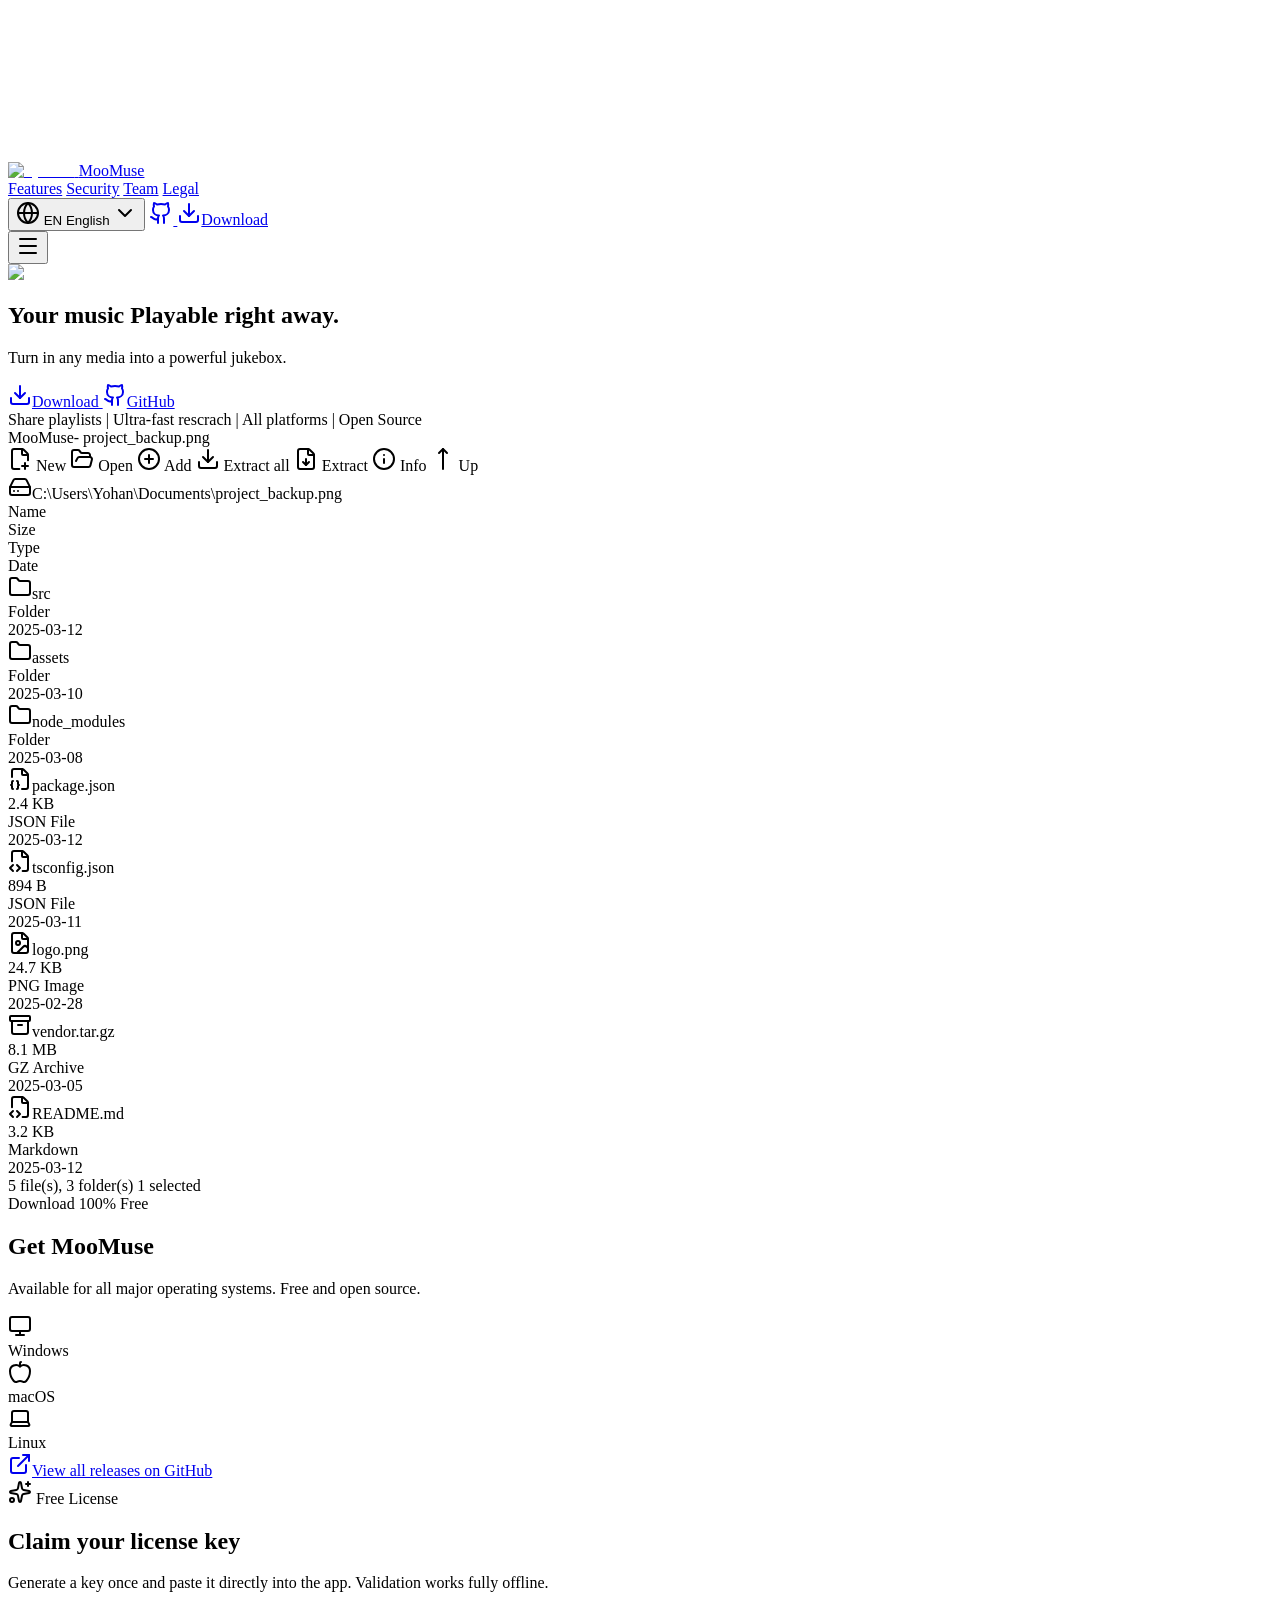
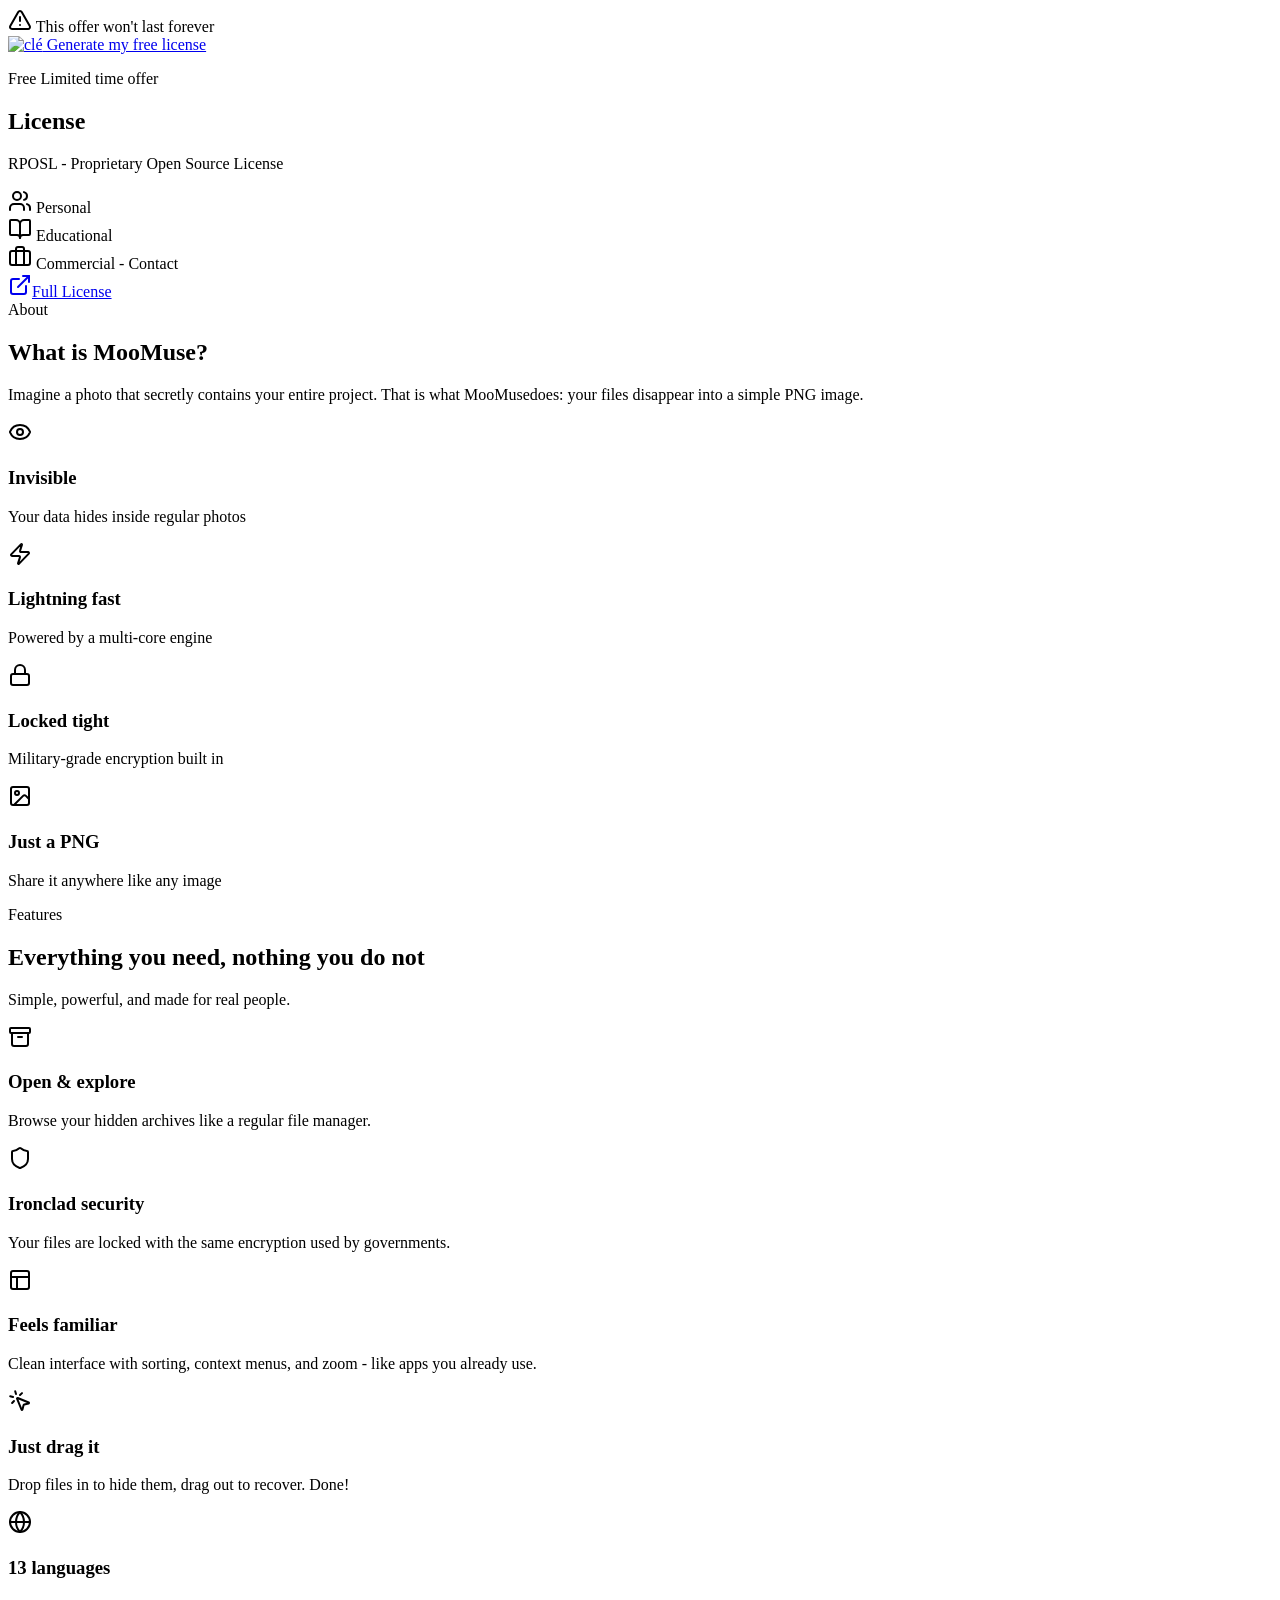
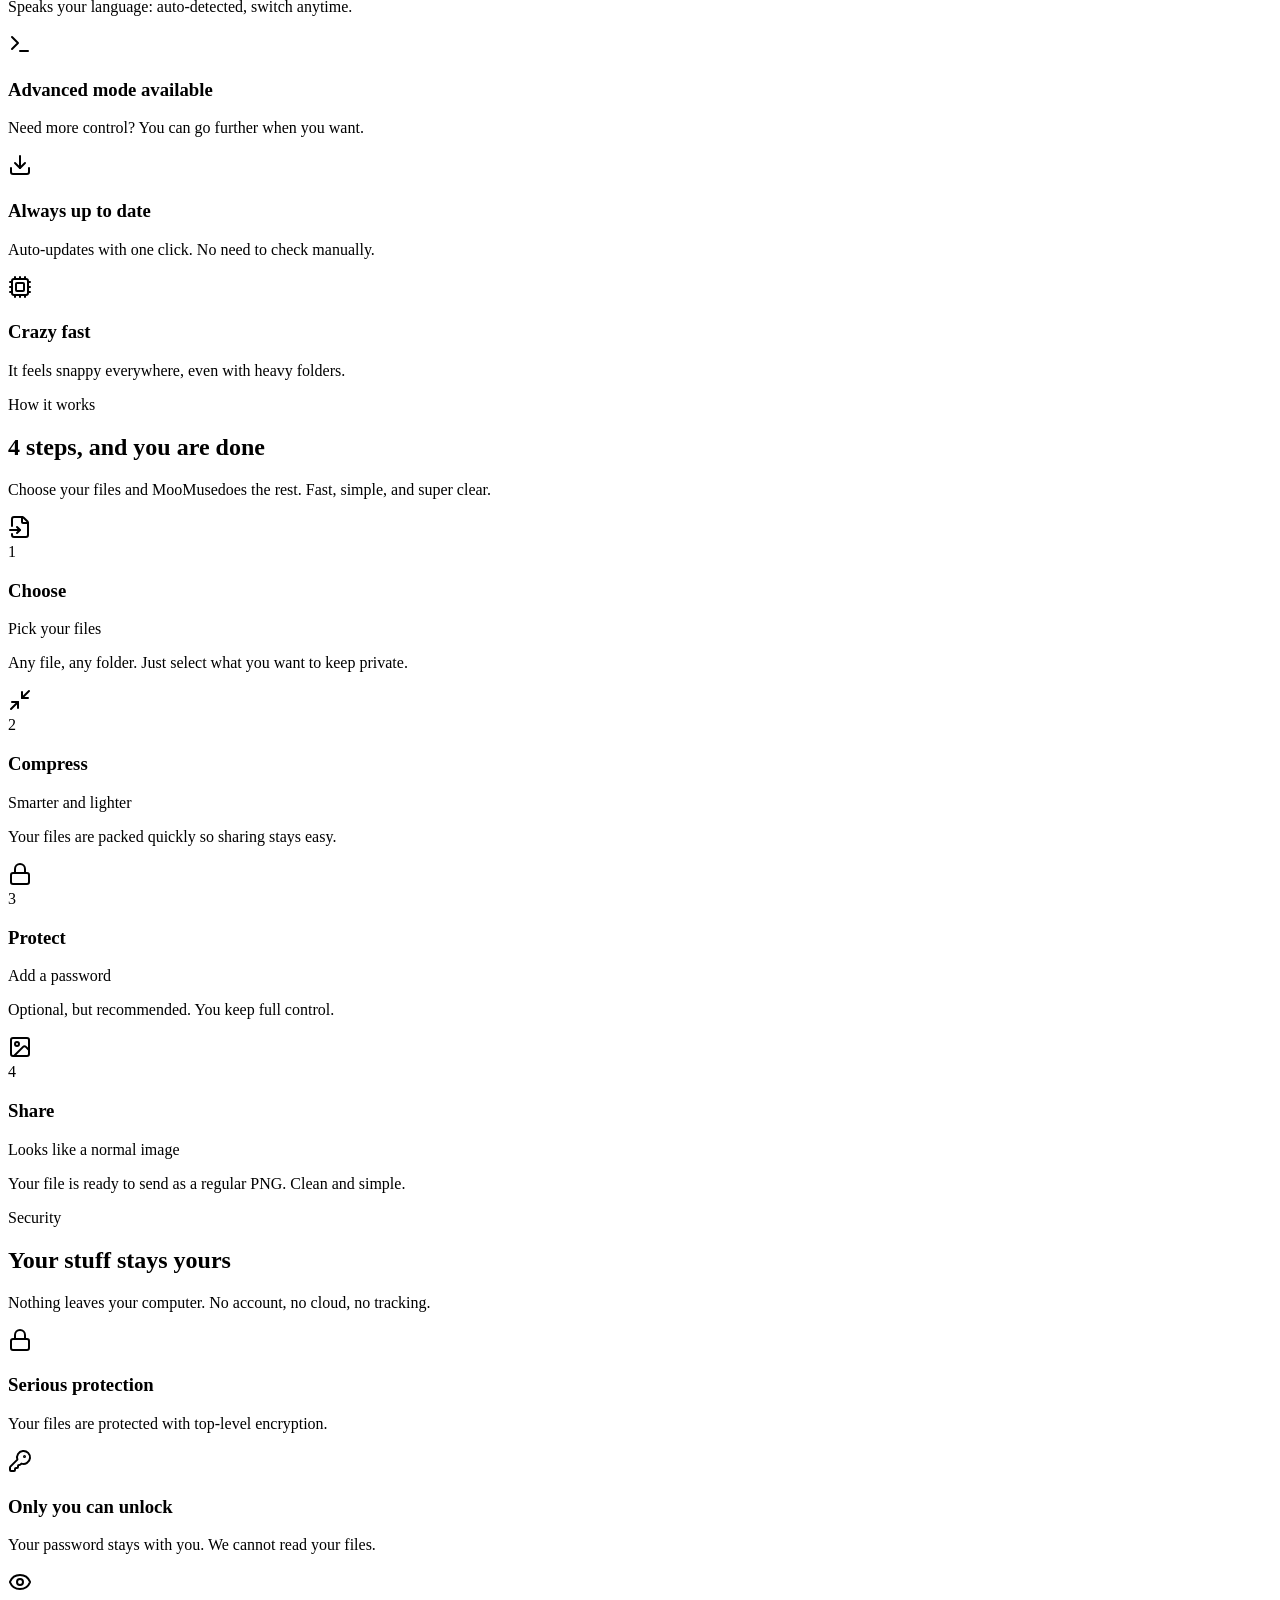
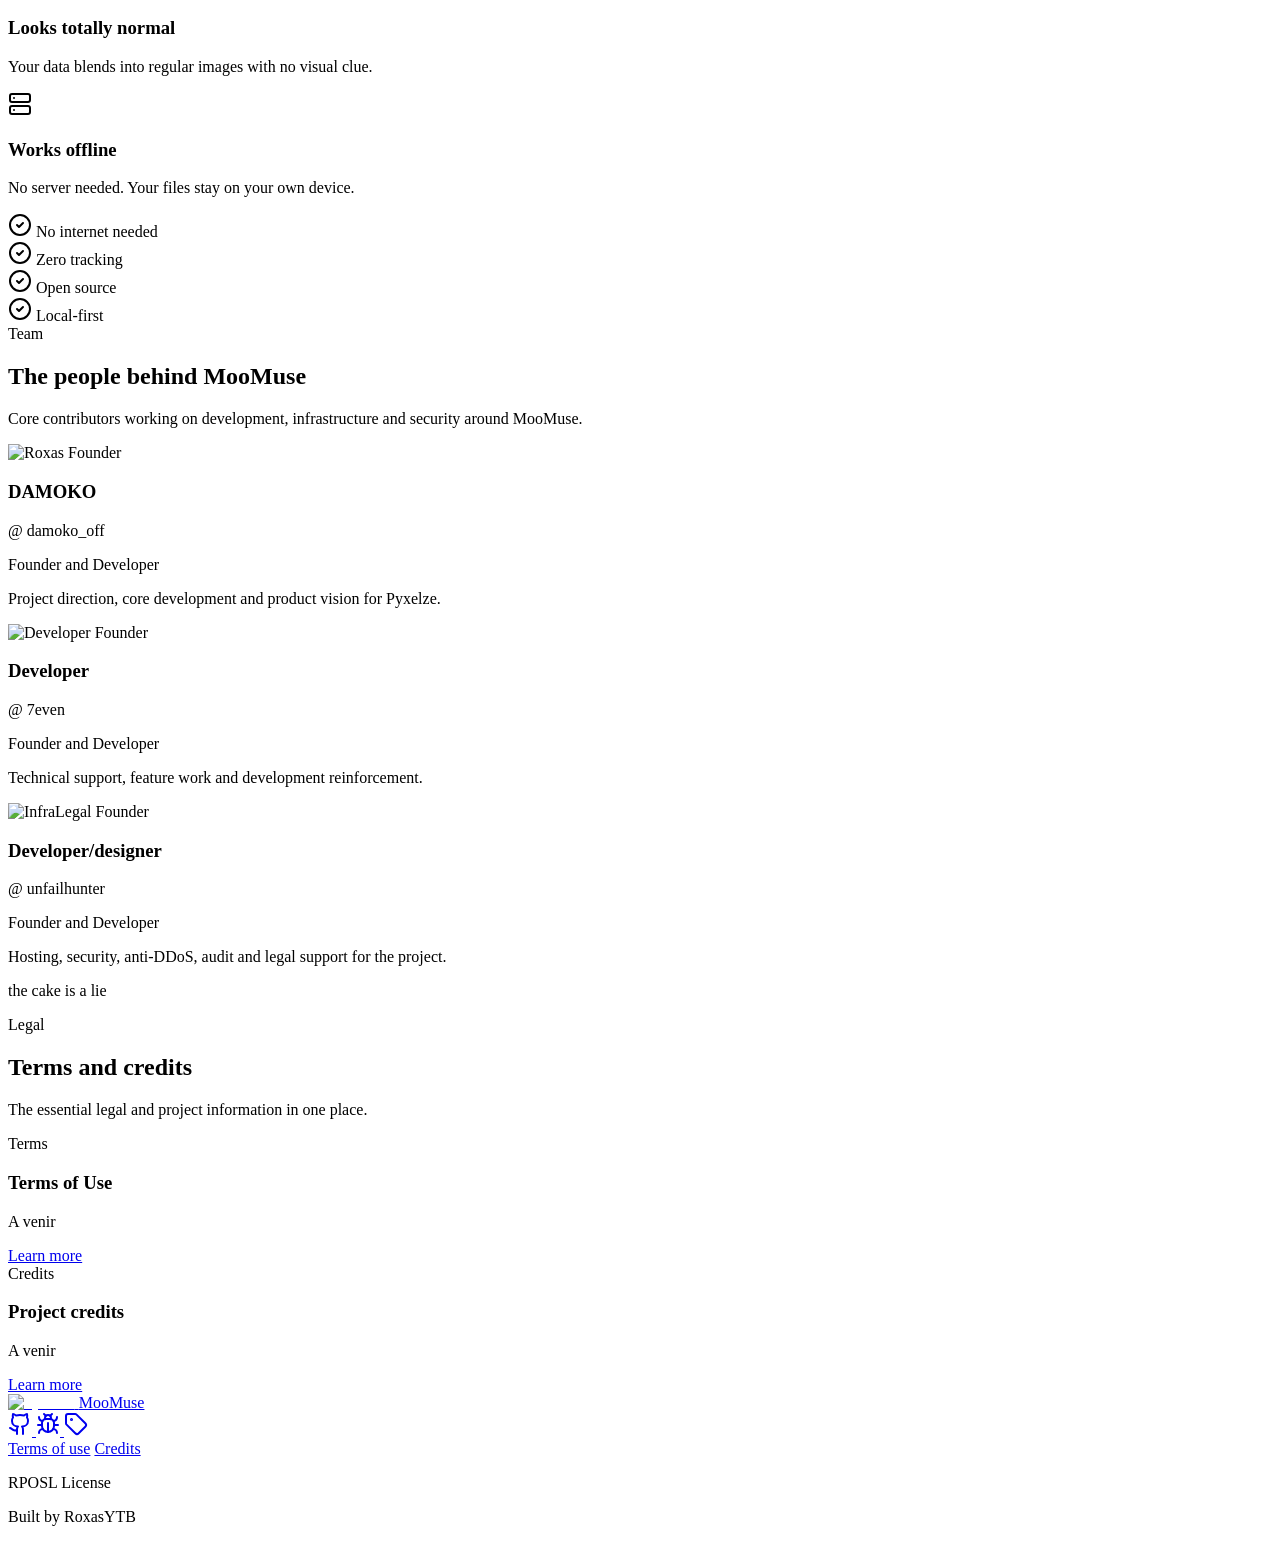
==== commit a348f61c: "Add files via upload" ====
--- a/index.html
+++ b/index.html
@@ -1,6 +1,923 @@
-<!DOCTYPE html><html lang="en">
-<!-- Mirrored from pyxelze.com/ by HTTrack Website Copier/3.x [XR&CO'2014], Wed, 08 Apr 2026 10:23:28 GMT -->
-<!-- Added by HTTrack --><meta http-equiv="content-type" content="text/html;charset=utf-8" /><!-- /Added by HTTrack -->
-<head><meta charSet="utf-8"/><meta name="viewport" content="width=device-width, initial-scale=1"/><link rel="preload" href="_next/static/media/70bc3e132a0a741e-s.p.1409xf.ylxg8g.woff2" as="font" crossorigin="" type="font/woff2"/><link rel="preload" href="_next/static/media/83afe278b6a6bb3c-s.p.0q-301v4kxxnr.woff2" as="font" crossorigin="" type="font/woff2"/><link rel="preload" as="image" href="logo.png"/><link rel="preload" as="image" href="../cdn.discordapp.com/embed/avatars/2.png"/><link rel="preload" as="image" href="../cdn.discordapp.com/embed/avatars/0.png"/><link rel="stylesheet" href="_next/static/chunks/01xgshn-grs-b.css" data-precedence="next"/><link rel="stylesheet" href="_next/static/chunks/15q4hohsbv78l.css" data-precedence="next"/><link rel="preload" as="script" fetchPriority="low" href="_next/static/chunks/0fxo6r6._tu0_.js"/><script src="_next/static/chunks/03cxm7v28798s.js" async=""></script><script src="_next/static/chunks/04-jkcejej11i.js" async=""></script><script src="_next/static/chunks/0li_-2gu1ifmy.js" async=""></script><script src="_next/static/chunks/turbopack-0sechmb_8c54o.js" async=""></script><script src="_next/static/chunks/0y4-eio1c6m2h.js" async=""></script><script src="_next/static/chunks/0r55phvf3mn69.js" async=""></script><script src="_next/static/chunks/01q4pe1j_nxfm.js" async=""></script><script src="_next/static/chunks/00kgq__wjycju.js" async=""></script><meta name="next-size-adjust" content=""/><title>Pyxelze - Steganographic Archive Explorer</title><meta name="description" content="Hide files in plain sight. Create, open, and extract PNG archives with steganography and AES-256-GCM encryption."/><meta name="author" content="RoxasYTB"/><meta name="keywords" content="steganography,encryption,archive,PNG,security,privacy"/><link rel="shortcut icon" href="logo.png"/><link rel="icon" href="logo.png"/><link rel="apple-touch-icon" href="logo.png"/><script src="_next/static/chunks/03_yq9q893hmn.js" noModule=""></script></head><body class="inter_5901b7c6-module__ec5Qua__variable jetbrains_mono_fa873072-module__lnb74a__variable font-sans antialiased"><div hidden=""><!--$--><!--/$--></div><main class="min-h-screen"><canvas class="pointer-events-none fixed inset-0 -z-10" aria-hidden="true"></canvas><header class="fixed top-0 left-0 right-0 z-50 border-b border-border/40 bg-background/90 backdrop-blur-md"><div class="mx-auto max-w-6xl px-6"><div class="flex h-16 items-center justify-between"><a class="flex items-center gap-3" href="index.html"><img alt="Pyxelze" loading="lazy" width="36" height="36" decoding="async" data-nimg="1" style="color:transparent" src="logo.png"/><span class="text-xl font-semibold tracking-tight text-foreground">Pyxelze</span></a><nav class="hidden items-center gap-6 md:flex"><a class="text-sm text-muted-foreground transition-colors hover:text-foreground" href="#features">Features</a><a class="text-sm text-muted-foreground transition-colors hover:text-foreground" href="#security">Security</a><a class="text-sm text-muted-foreground transition-colors hover:text-foreground" href="#team">Team</a><a class="text-sm text-muted-foreground transition-colors hover:text-foreground" href="#legal">Legal</a></nav><div class="hidden items-center gap-2 md:flex"><button data-slot="dropdown-menu-trigger" class="inline-flex items-center justify-center whitespace-nowrap text-sm font-medium transition-all disabled:pointer-events-none disabled:opacity-50 [&amp;_svg]:pointer-events-none [&amp;_svg:not([class*=&#x27;size-&#x27;])]:size-4 shrink-0 [&amp;_svg]:shrink-0 outline-none focus-visible:border-ring focus-visible:ring-ring/50 focus-visible:ring-[3px] aria-invalid:ring-destructive/20 dark:aria-invalid:ring-destructive/40 aria-invalid:border-destructive hover:bg-accent hover:text-accent-foreground dark:hover:bg-accent/50 h-9 rounded-md has-[&gt;svg]:px-3 gap-2 px-3" type="button" id="radix-_R_2q9brb_" aria-haspopup="menu" aria-expanded="false" data-state="closed"><svg xmlns="http://www.w3.org/2000/svg" width="24" height="24" viewBox="0 0 24 24" fill="none" stroke="currentColor" stroke-width="2" stroke-linecap="round" stroke-linejoin="round" class="lucide lucide-globe h-4 w-4" aria-hidden="true"><circle cx="12" cy="12" r="10"></circle><path d="M12 2a14.5 14.5 0 0 0 0 20 14.5 14.5 0 0 0 0-20"></path><path d="M2 12h20"></path></svg><span class="text-sm font-medium">EN</span><span class="hidden text-sm text-muted-foreground lg:inline">English</span><svg xmlns="http://www.w3.org/2000/svg" width="24" height="24" viewBox="0 0 24 24" fill="none" stroke="currentColor" stroke-width="2" stroke-linecap="round" stroke-linejoin="round" class="lucide lucide-chevron-down h-3.5 w-3.5 opacity-60" aria-hidden="true"><path d="m6 9 6 6 6-6"></path></svg></button><a target="_blank" rel="noopener noreferrer" aria-label="GitHub" data-slot="button" class="inline-flex items-center justify-center whitespace-nowrap text-sm font-medium transition-all disabled:pointer-events-none disabled:opacity-50 [&amp;_svg]:pointer-events-none [&amp;_svg:not([class*=&#x27;size-&#x27;])]:size-4 shrink-0 [&amp;_svg]:shrink-0 outline-none focus-visible:border-ring focus-visible:ring-ring/50 focus-visible:ring-[3px] aria-invalid:ring-destructive/20 dark:aria-invalid:ring-destructive/40 aria-invalid:border-destructive hover:bg-accent hover:text-accent-foreground dark:hover:bg-accent/50 h-9 rounded-md gap-1.5 px-4 has-[&gt;svg]:px-3" href="https://github.com/RoxasYTB/Pyxelze"><svg xmlns="http://www.w3.org/2000/svg" width="24" height="24" viewBox="0 0 24 24" fill="none" stroke="currentColor" stroke-width="2" stroke-linecap="round" stroke-linejoin="round" class="lucide lucide-github h-4 w-4" aria-hidden="true"><path d="M15 22v-4a4.8 4.8 0 0 0-1-3.5c3 0 6-2 6-5.5.08-1.25-.27-2.48-1-3.5.28-1.15.28-2.35 0-3.5 0 0-1 0-3 1.5-2.64-.5-5.36-.5-8 0C6 2 5 2 5 2c-.3 1.15-.3 2.35 0 3.5A5.403 5.403 0 0 0 4 9c0 3.5 3 5.5 6 5.5-.39.49-.68 1.05-.85 1.65-.17.6-.22 1.23-.15 1.85v4"></path><path d="M9 18c-4.51 2-5-2-7-2"></path></svg></a><a data-slot="button" class="inline-flex items-center justify-center whitespace-nowrap text-sm font-medium transition-all disabled:pointer-events-none disabled:opacity-50 [&amp;_svg]:pointer-events-none [&amp;_svg:not([class*=&#x27;size-&#x27;])]:size-4 shrink-0 [&amp;_svg]:shrink-0 outline-none focus-visible:border-ring focus-visible:ring-ring/50 focus-visible:ring-[3px] aria-invalid:ring-destructive/20 dark:aria-invalid:ring-destructive/40 aria-invalid:border-destructive bg-primary text-primary-foreground hover:bg-primary/90 h-9 rounded-md gap-1.5 px-4 has-[&gt;svg]:px-3" href="#downloads"><svg xmlns="http://www.w3.org/2000/svg" width="24" height="24" viewBox="0 0 24 24" fill="none" stroke="currentColor" stroke-width="2" stroke-linecap="round" stroke-linejoin="round" class="lucide lucide-download mr-2 h-4 w-4" aria-hidden="true"><path d="M12 15V3"></path><path d="M21 15v4a2 2 0 0 1-2 2H5a2 2 0 0 1-2-2v-4"></path><path d="m7 10 5 5 5-5"></path></svg>Download</a></div><button class="flex h-10 w-10 items-center justify-center text-foreground md:hidden" aria-label="Toggle menu"><svg xmlns="http://www.w3.org/2000/svg" width="24" height="24" viewBox="0 0 24 24" fill="none" stroke="currentColor" stroke-width="2" stroke-linecap="round" stroke-linejoin="round" class="lucide lucide-menu h-5 w-5" aria-hidden="true"><path d="M4 5h16"></path><path d="M4 12h16"></path><path d="M4 19h16"></path></svg></button></div></div></header><section class="relative min-h-[90vh] pt-16"><div class="mx-auto max-w-7xl px-6 py-24 sm:py-32"><div class="grid items-start gap-6 lg:grid-cols-[0.96fr_1.04fr]"><div class="flex flex-col text-left"><img alt="Pyxelze" width="88" height="88" decoding="async" data-nimg="1" class="mb-6" style="color:transparent" src="logo.png"/><h1 class="max-w-2xl text-balance text-4xl font-bold tracking-tight text-foreground sm:text-5xl lg:text-6xl">Your files? Hidden in a photo.</h1><p class="mt-5 max-w-xl text-pretty text-lg text-muted-foreground">Pyxelze turns any file into an innocent PNG image. Nobody sees a thing - except you.</p><div class="mt-9 flex flex-wrap items-center gap-4"><a data-slot="button" class="inline-flex items-center justify-center gap-2 whitespace-nowrap text-sm font-medium transition-all disabled:pointer-events-none disabled:opacity-50 [&amp;_svg]:pointer-events-none [&amp;_svg:not([class*=&#x27;size-&#x27;])]:size-4 shrink-0 [&amp;_svg]:shrink-0 outline-none focus-visible:border-ring focus-visible:ring-ring/50 focus-visible:ring-[3px] aria-invalid:ring-destructive/20 dark:aria-invalid:ring-destructive/40 aria-invalid:border-destructive bg-primary text-primary-foreground hover:bg-primary/90 h-11 rounded-md px-8 has-[&gt;svg]:px-5" href="#downloads"><svg xmlns="http://www.w3.org/2000/svg" width="24" height="24" viewBox="0 0 24 24" fill="none" stroke="currentColor" stroke-width="2" stroke-linecap="round" stroke-linejoin="round" class="lucide lucide-download mr-2 h-5 w-5" aria-hidden="true"><path d="M12 15V3"></path><path d="M21 15v4a2 2 0 0 1-2 2H5a2 2 0 0 1-2-2v-4"></path><path d="m7 10 5 5 5-5"></path></svg>Download</a><a target="_blank" rel="noopener noreferrer" data-slot="button" class="inline-flex items-center justify-center gap-2 whitespace-nowrap text-sm font-medium transition-all disabled:pointer-events-none disabled:opacity-50 [&amp;_svg]:pointer-events-none [&amp;_svg:not([class*=&#x27;size-&#x27;])]:size-4 shrink-0 [&amp;_svg]:shrink-0 outline-none focus-visible:border-ring focus-visible:ring-ring/50 focus-visible:ring-[3px] aria-invalid:ring-destructive/20 dark:aria-invalid:ring-destructive/40 aria-invalid:border-destructive border bg-background shadow-xs hover:bg-accent hover:text-accent-foreground dark:bg-input/30 dark:border-input dark:hover:bg-input/50 h-11 rounded-md px-8 has-[&gt;svg]:px-5" href="https://github.com/RoxasYTB/Pyxelze"><svg xmlns="http://www.w3.org/2000/svg" width="24" height="24" viewBox="0 0 24 24" fill="none" stroke="currentColor" stroke-width="2" stroke-linecap="round" stroke-linejoin="round" class="lucide lucide-github mr-2 h-5 w-5" aria-hidden="true"><path d="M15 22v-4a4.8 4.8 0 0 0-1-3.5c3 0 6-2 6-5.5.08-1.25-.27-2.48-1-3.5.28-1.15.28-2.35 0-3.5 0 0-1 0-3 1.5-2.64-.5-5.36-.5-8 0C6 2 5 2 5 2c-.3 1.15-.3 2.35 0 3.5A5.403 5.403 0 0 0 4 9c0 3.5 3 5.5 6 5.5-.39.49-.68 1.05-.85 1.65-.17.6-.22 1.23-.15 1.85v4"></path><path d="M9 18c-4.51 2-5-2-7-2"></path></svg>GitHub</a></div><div class="mt-10 flex flex-wrap items-center gap-x-6 gap-y-2 text-sm text-muted-foreground"><span>Military-grade encryption</span><span class="hidden sm:inline">|</span><span>Ultra-fast</span><span class="hidden sm:inline">|</span><span>All platforms</span><span class="hidden sm:inline">|</span><span>Open Source</span></div></div><div class="w-full"><div class="overflow-hidden rounded-2xl border border-border/50 bg-card/95 shadow-2xl"><div class="flex items-center gap-2 border-b border-border/50 bg-muted/30 px-4 py-2.5"><div class="flex gap-1.5"><span class="h-3 w-3 rounded-full bg-red-500/90"></span><span class="h-3 w-3 rounded-full bg-amber-500/90"></span><span class="h-3 w-3 rounded-full bg-emerald-500/90"></span></div><span class="ml-3 text-xs text-muted-foreground">Pyxelze - project_backup.png</span></div><div class="flex flex-wrap items-center gap-2 border-b border-border/30 bg-background/40 px-3 py-2.5"><span class="inline-flex min-w-[66px] flex-col items-center justify-center gap-1 rounded-md px-2 py-1.5 text-[11px] text-muted-foreground transition-colors hover:bg-muted"><svg xmlns="http://www.w3.org/2000/svg" width="24" height="24" viewBox="0 0 24 24" fill="none" stroke="currentColor" stroke-width="2" stroke-linecap="round" stroke-linejoin="round" class="lucide lucide-file-plus-corner h-5 w-5 text-red-500" aria-hidden="true"><path d="M11.35 22H6a2 2 0 0 1-2-2V4a2 2 0 0 1 2-2h8a2.4 2.4 0 0 1 1.706.706l3.588 3.588A2.4 2.4 0 0 1 20 8v5.35"></path><path d="M14 2v5a1 1 0 0 0 1 1h5"></path><path d="M14 19h6"></path><path d="M17 16v6"></path></svg><span>New</span></span><span class="inline-flex min-w-[66px] flex-col items-center justify-center gap-1 rounded-md px-2 py-1.5 text-[11px] text-muted-foreground transition-colors hover:bg-muted"><svg xmlns="http://www.w3.org/2000/svg" width="24" height="24" viewBox="0 0 24 24" fill="none" stroke="currentColor" stroke-width="2" stroke-linecap="round" stroke-linejoin="round" class="lucide lucide-folder-open h-5 w-5 text-orange-500" aria-hidden="true"><path d="m6 14 1.5-2.9A2 2 0 0 1 9.24 10H20a2 2 0 0 1 1.94 2.5l-1.54 6a2 2 0 0 1-1.95 1.5H4a2 2 0 0 1-2-2V5a2 2 0 0 1 2-2h3.9a2 2 0 0 1 1.69.9l.81 1.2a2 2 0 0 0 1.67.9H18a2 2 0 0 1 2 2v2"></path></svg><span>Open</span></span><span class="h-4 w-px bg-border"></span><span class="inline-flex min-w-[66px] flex-col items-center justify-center gap-1 rounded-md px-2 py-1.5 text-[11px] text-muted-foreground transition-colors hover:bg-muted"><svg xmlns="http://www.w3.org/2000/svg" width="24" height="24" viewBox="0 0 24 24" fill="none" stroke="currentColor" stroke-width="2" stroke-linecap="round" stroke-linejoin="round" class="lucide lucide-circle-plus h-5 w-5 text-yellow-500" aria-hidden="true"><circle cx="12" cy="12" r="10"></circle><path d="M8 12h8"></path><path d="M12 8v8"></path></svg><span>Add</span></span><span class="h-4 w-px bg-border"></span><span class="inline-flex min-w-[72px] flex-col items-center justify-center gap-1 rounded-md px-2 py-1.5 text-[11px] text-muted-foreground transition-colors hover:bg-muted"><svg xmlns="http://www.w3.org/2000/svg" width="24" height="24" viewBox="0 0 24 24" fill="none" stroke="currentColor" stroke-width="2" stroke-linecap="round" stroke-linejoin="round" class="lucide lucide-download h-5 w-5 text-emerald-500" aria-hidden="true"><path d="M12 15V3"></path><path d="M21 15v4a2 2 0 0 1-2 2H5a2 2 0 0 1-2-2v-4"></path><path d="m7 10 5 5 5-5"></path></svg><span>Extract all</span></span><span class="inline-flex min-w-[66px] flex-col items-center justify-center gap-1 rounded-md px-2 py-1.5 text-[11px] text-muted-foreground transition-colors hover:bg-muted"><svg xmlns="http://www.w3.org/2000/svg" width="24" height="24" viewBox="0 0 24 24" fill="none" stroke="currentColor" stroke-width="2" stroke-linecap="round" stroke-linejoin="round" class="lucide lucide-file-down h-5 w-5 text-blue-500" aria-hidden="true"><path d="M6 22a2 2 0 0 1-2-2V4a2 2 0 0 1 2-2h8a2.4 2.4 0 0 1 1.704.706l3.588 3.588A2.4 2.4 0 0 1 20 8v12a2 2 0 0 1-2 2z"></path><path d="M14 2v5a1 1 0 0 0 1 1h5"></path><path d="M12 18v-6"></path><path d="m9 15 3 3 3-3"></path></svg><span>Extract</span></span><span class="h-4 w-px bg-border"></span><span class="inline-flex min-w-[66px] flex-col items-center justify-center gap-1 rounded-md px-2 py-1.5 text-[11px] text-muted-foreground transition-colors hover:bg-muted"><svg xmlns="http://www.w3.org/2000/svg" width="24" height="24" viewBox="0 0 24 24" fill="none" stroke="currentColor" stroke-width="2" stroke-linecap="round" stroke-linejoin="round" class="lucide lucide-info h-5 w-5 text-indigo-500" aria-hidden="true"><circle cx="12" cy="12" r="10"></circle><path d="M12 16v-4"></path><path d="M12 8h.01"></path></svg><span>Info</span></span><span class="inline-flex min-w-[66px] flex-col items-center justify-center gap-1 rounded-md px-2 py-1.5 text-[11px] text-muted-foreground transition-colors hover:bg-muted"><svg xmlns="http://www.w3.org/2000/svg" width="24" height="24" viewBox="0 0 24 24" fill="none" stroke="currentColor" stroke-width="2" stroke-linecap="round" stroke-linejoin="round" class="lucide lucide-move-up h-5 w-5 text-violet-500" aria-hidden="true"><path d="M8 6L12 2L16 6"></path><path d="M12 2V22"></path></svg><span>Up</span></span></div><div class="flex items-center gap-2 border-b border-border/30 bg-muted/20 px-3 py-2 text-xs text-muted-foreground"><svg xmlns="http://www.w3.org/2000/svg" width="24" height="24" viewBox="0 0 24 24" fill="none" stroke="currentColor" stroke-width="2" stroke-linecap="round" stroke-linejoin="round" class="lucide lucide-hard-drive h-3.5 w-3.5" aria-hidden="true"><path d="M10 16h.01"></path><path d="M2.212 11.577a2 2 0 0 0-.212.896V18a2 2 0 0 0 2 2h16a2 2 0 0 0 2-2v-5.527a2 2 0 0 0-.212-.896L18.55 5.11A2 2 0 0 0 16.76 4H7.24a2 2 0 0 0-1.79 1.11z"></path><path d="M21.946 12.013H2.054"></path><path d="M6 16h.01"></path></svg>C:\Users\Yohan\Documents\project_backup.png</div><div class="p-3"><div class="grid grid-cols-12 gap-2 border-b border-border/30 px-2 pb-2 text-[11px] font-semibold uppercase tracking-[0.08em] text-muted-foreground"><div class="col-span-5">Name</div><div class="col-span-2 text-right">Size</div><div class="col-span-2">Type</div><div class="col-span-3">Date</div></div><div class="grid grid-cols-12 gap-2 px-2 py-2 text-sm hover:bg-muted/35"><div class="col-span-5 flex items-center gap-2 text-foreground"><svg xmlns="http://www.w3.org/2000/svg" width="24" height="24" viewBox="0 0 24 24" fill="none" stroke="currentColor" stroke-width="2" stroke-linecap="round" stroke-linejoin="round" class="lucide lucide-folder h-4 w-4 text-amber-500" aria-hidden="true"><path d="M20 20a2 2 0 0 0 2-2V8a2 2 0 0 0-2-2h-7.9a2 2 0 0 1-1.69-.9L9.6 3.9A2 2 0 0 0 7.93 3H4a2 2 0 0 0-2 2v13a2 2 0 0 0 2 2Z"></path></svg>src</div><div class="col-span-2 text-right text-muted-foreground"></div><div class="col-span-2 text-muted-foreground">Folder</div><div class="col-span-3 text-muted-foreground">2025-03-12</div></div><div class="grid grid-cols-12 gap-2 px-2 py-2 text-sm hover:bg-muted/35"><div class="col-span-5 flex items-center gap-2 text-foreground"><svg xmlns="http://www.w3.org/2000/svg" width="24" height="24" viewBox="0 0 24 24" fill="none" stroke="currentColor" stroke-width="2" stroke-linecap="round" stroke-linejoin="round" class="lucide lucide-folder h-4 w-4 text-amber-500" aria-hidden="true"><path d="M20 20a2 2 0 0 0 2-2V8a2 2 0 0 0-2-2h-7.9a2 2 0 0 1-1.69-.9L9.6 3.9A2 2 0 0 0 7.93 3H4a2 2 0 0 0-2 2v13a2 2 0 0 0 2 2Z"></path></svg>assets</div><div class="col-span-2 text-right text-muted-foreground"></div><div class="col-span-2 text-muted-foreground">Folder</div><div class="col-span-3 text-muted-foreground">2025-03-10</div></div><div class="grid grid-cols-12 gap-2 px-2 py-2 text-sm hover:bg-muted/35"><div class="col-span-5 flex items-center gap-2 text-foreground"><svg xmlns="http://www.w3.org/2000/svg" width="24" height="24" viewBox="0 0 24 24" fill="none" stroke="currentColor" stroke-width="2" stroke-linecap="round" stroke-linejoin="round" class="lucide lucide-folder h-4 w-4 text-amber-500" aria-hidden="true"><path d="M20 20a2 2 0 0 0 2-2V8a2 2 0 0 0-2-2h-7.9a2 2 0 0 1-1.69-.9L9.6 3.9A2 2 0 0 0 7.93 3H4a2 2 0 0 0-2 2v13a2 2 0 0 0 2 2Z"></path></svg>node_modules</div><div class="col-span-2 text-right text-muted-foreground"></div><div class="col-span-2 text-muted-foreground">Folder</div><div class="col-span-3 text-muted-foreground">2025-03-08</div></div><div class="grid grid-cols-12 gap-2 px-2 py-2 text-sm rounded-md border border-primary/25 bg-primary/10"><div class="col-span-5 flex items-center gap-2 text-foreground"><svg xmlns="http://www.w3.org/2000/svg" width="24" height="24" viewBox="0 0 24 24" fill="none" stroke="currentColor" stroke-width="2" stroke-linecap="round" stroke-linejoin="round" class="lucide lucide-file-braces-corner h-4 w-4 text-blue-500" aria-hidden="true"><path d="M14 22h4a2 2 0 0 0 2-2V8a2.4 2.4 0 0 0-.706-1.706l-3.588-3.588A2.4 2.4 0 0 0 14 2H6a2 2 0 0 0-2 2v6"></path><path d="M14 2v5a1 1 0 0 0 1 1h5"></path><path d="M5 14a1 1 0 0 0-1 1v2a1 1 0 0 1-1 1 1 1 0 0 1 1 1v2a1 1 0 0 0 1 1"></path><path d="M9 22a1 1 0 0 0 1-1v-2a1 1 0 0 1 1-1 1 1 0 0 1-1-1v-2a1 1 0 0 0-1-1"></path></svg>package.json</div><div class="col-span-2 text-right text-muted-foreground">2.4 KB</div><div class="col-span-2 text-muted-foreground">JSON File</div><div class="col-span-3 text-muted-foreground">2025-03-12</div></div><div class="grid grid-cols-12 gap-2 px-2 py-2 text-sm hover:bg-muted/35"><div class="col-span-5 flex items-center gap-2 text-foreground"><svg xmlns="http://www.w3.org/2000/svg" width="24" height="24" viewBox="0 0 24 24" fill="none" stroke="currentColor" stroke-width="2" stroke-linecap="round" stroke-linejoin="round" class="lucide lucide-file-code-corner h-4 w-4 text-violet-500" aria-hidden="true"><path d="M4 12.15V4a2 2 0 0 1 2-2h8a2.4 2.4 0 0 1 1.706.706l3.588 3.588A2.4 2.4 0 0 1 20 8v12a2 2 0 0 1-2 2h-3.35"></path><path d="M14 2v5a1 1 0 0 0 1 1h5"></path><path d="m5 16-3 3 3 3"></path><path d="m9 22 3-3-3-3"></path></svg>tsconfig.json</div><div class="col-span-2 text-right text-muted-foreground">894 B</div><div class="col-span-2 text-muted-foreground">JSON File</div><div class="col-span-3 text-muted-foreground">2025-03-11</div></div><div class="grid grid-cols-12 gap-2 px-2 py-2 text-sm hover:bg-muted/35"><div class="col-span-5 flex items-center gap-2 text-foreground"><svg xmlns="http://www.w3.org/2000/svg" width="24" height="24" viewBox="0 0 24 24" fill="none" stroke="currentColor" stroke-width="2" stroke-linecap="round" stroke-linejoin="round" class="lucide lucide-file-image h-4 w-4 text-emerald-500" aria-hidden="true"><path d="M6 22a2 2 0 0 1-2-2V4a2 2 0 0 1 2-2h8a2.4 2.4 0 0 1 1.704.706l3.588 3.588A2.4 2.4 0 0 1 20 8v12a2 2 0 0 1-2 2z"></path><path d="M14 2v5a1 1 0 0 0 1 1h5"></path><circle cx="10" cy="12" r="2"></circle><path d="m20 17-1.296-1.296a2.41 2.41 0 0 0-3.408 0L9 22"></path></svg>logo.png</div><div class="col-span-2 text-right text-muted-foreground">24.7 KB</div><div class="col-span-2 text-muted-foreground">PNG Image</div><div class="col-span-3 text-muted-foreground">2025-02-28</div></div><div class="grid grid-cols-12 gap-2 px-2 py-2 text-sm hover:bg-muted/35"><div class="col-span-5 flex items-center gap-2 text-foreground"><svg xmlns="http://www.w3.org/2000/svg" width="24" height="24" viewBox="0 0 24 24" fill="none" stroke="currentColor" stroke-width="2" stroke-linecap="round" stroke-linejoin="round" class="lucide lucide-archive h-4 w-4 text-orange-500" aria-hidden="true"><rect width="20" height="5" x="2" y="3" rx="1"></rect><path d="M4 8v11a2 2 0 0 0 2 2h12a2 2 0 0 0 2-2V8"></path><path d="M10 12h4"></path></svg>vendor.tar.gz</div><div class="col-span-2 text-right text-muted-foreground">8.1 MB</div><div class="col-span-2 text-muted-foreground">GZ Archive</div><div class="col-span-3 text-muted-foreground">2025-03-05</div></div><div class="grid grid-cols-12 gap-2 px-2 py-2 text-sm hover:bg-muted/35"><div class="col-span-5 flex items-center gap-2 text-foreground"><svg xmlns="http://www.w3.org/2000/svg" width="24" height="24" viewBox="0 0 24 24" fill="none" stroke="currentColor" stroke-width="2" stroke-linecap="round" stroke-linejoin="round" class="lucide lucide-file-code-corner h-4 w-4 text-violet-500" aria-hidden="true"><path d="M4 12.15V4a2 2 0 0 1 2-2h8a2.4 2.4 0 0 1 1.706.706l3.588 3.588A2.4 2.4 0 0 1 20 8v12a2 2 0 0 1-2 2h-3.35"></path><path d="M14 2v5a1 1 0 0 0 1 1h5"></path><path d="m5 16-3 3 3 3"></path><path d="m9 22 3-3-3-3"></path></svg>README.md</div><div class="col-span-2 text-right text-muted-foreground">3.2 KB</div><div class="col-span-2 text-muted-foreground">Markdown</div><div class="col-span-3 text-muted-foreground">2025-03-12</div></div></div><div class="flex items-center justify-between border-t border-border/30 bg-muted/20 px-3 py-2 text-xs text-muted-foreground"><span>5 file(s), 3 folder(s)</span><span>1 selected</span></div></div></div></div></div></section><section id="downloads" class="py-28"><div class="mx-auto max-w-6xl px-6"><div class="mx-auto max-w-2xl text-center"><span class="inline-block rounded-full bg-teal-500/10 px-4 py-1.5 text-sm font-medium text-teal-600">Download</span><span class="ml-2 inline-block rounded-full bg-emerald-500/10 px-3 py-1 text-xs font-bold text-emerald-600">100% Free</span><h2 class="mt-4 text-3xl font-bold tracking-tight text-foreground sm:text-4xl">Get Pyxelze</h2><p class="mt-5 text-lg leading-relaxed text-muted-foreground">Available for all major operating systems. Free and open source.</p></div><div class="mt-14 grid gap-6 md:grid-cols-3"><div class="group relative overflow-hidden rounded-2xl border-2 p-6 transition-all duration-300 hover:-translate-y-1 hover:shadow-lg border-border/60 bg-card hover:shadow-primary/5"><div class="flex items-center gap-4"><div class="flex h-12 w-12 items-center justify-center rounded-xl bg-sky-500/10"><svg xmlns="http://www.w3.org/2000/svg" width="24" height="24" viewBox="0 0 24 24" fill="none" stroke="currentColor" stroke-width="2" stroke-linecap="round" stroke-linejoin="round" class="lucide lucide-monitor h-6 w-6 text-sky-500" aria-hidden="true"><rect width="20" height="14" x="2" y="3" rx="2"></rect><line x1="8" x2="16" y1="21" y2="21"></line><line x1="12" x2="12" y1="17" y2="21"></line></svg></div><div><span class="text-lg font-semibold text-foreground">Windows</span></div></div><div class="mt-6 flex flex-col gap-3"></div></div><div class="group relative overflow-hidden rounded-2xl border-2 p-6 transition-all duration-300 hover:-translate-y-1 hover:shadow-lg border-border/60 bg-card hover:shadow-primary/5"><div class="flex items-center gap-4"><div class="flex h-12 w-12 items-center justify-center rounded-xl bg-slate-500/10"><svg xmlns="http://www.w3.org/2000/svg" width="24" height="24" viewBox="0 0 24 24" fill="none" stroke="currentColor" stroke-width="2" stroke-linecap="round" stroke-linejoin="round" class="lucide lucide-apple h-6 w-6 text-slate-600" aria-hidden="true"><path d="M12 6.528V3a1 1 0 0 1 1-1h0"></path><path d="M18.237 21A15 15 0 0 0 22 11a6 6 0 0 0-10-4.472A6 6 0 0 0 2 11a15.1 15.1 0 0 0 3.763 10 3 3 0 0 0 3.648.648 5.5 5.5 0 0 1 5.178 0A3 3 0 0 0 18.237 21"></path></svg></div><div><span class="text-lg font-semibold text-foreground">macOS</span></div></div><div class="mt-6 flex flex-col gap-3"></div></div><div class="group relative overflow-hidden rounded-2xl border-2 p-6 transition-all duration-300 hover:-translate-y-1 hover:shadow-lg border-border/60 bg-card hover:shadow-primary/5"><div class="flex items-center gap-4"><div class="flex h-12 w-12 items-center justify-center rounded-xl bg-amber-500/10"><svg xmlns="http://www.w3.org/2000/svg" width="24" height="24" viewBox="0 0 24 24" fill="none" stroke="currentColor" stroke-width="2" stroke-linecap="round" stroke-linejoin="round" class="lucide lucide-laptop h-6 w-6 text-amber-500" aria-hidden="true"><path d="M18 5a2 2 0 0 1 2 2v8.526a2 2 0 0 0 .212.897l1.068 2.127a1 1 0 0 1-.9 1.45H3.62a1 1 0 0 1-.9-1.45l1.068-2.127A2 2 0 0 0 4 15.526V7a2 2 0 0 1 2-2z"></path><path d="M20.054 15.987H3.946"></path></svg></div><div><span class="text-lg font-semibold text-foreground">Linux</span></div></div><div class="mt-6 flex flex-col gap-3"></div></div></div><div class="mt-10 text-center"><a target="_blank" rel="noopener noreferrer" data-slot="button" class="inline-flex items-center justify-center gap-2 whitespace-nowrap rounded-md text-sm font-medium transition-all disabled:pointer-events-none disabled:opacity-50 [&amp;_svg]:pointer-events-none [&amp;_svg:not([class*=&#x27;size-&#x27;])]:size-4 shrink-0 [&amp;_svg]:shrink-0 outline-none focus-visible:border-ring focus-visible:ring-ring/50 focus-visible:ring-[3px] aria-invalid:ring-destructive/20 dark:aria-invalid:ring-destructive/40 aria-invalid:border-destructive hover:bg-accent dark:hover:bg-accent/50 h-10 px-5 py-2.5 has-[&gt;svg]:px-4 text-muted-foreground hover:text-foreground" href="https://github.com/RoxasYTB/Pyxelze/releases"><svg xmlns="http://www.w3.org/2000/svg" width="24" height="24" viewBox="0 0 24 24" fill="none" stroke="currentColor" stroke-width="2" stroke-linecap="round" stroke-linejoin="round" class="lucide lucide-external-link mr-2 h-4 w-4" aria-hidden="true"><path d="M15 3h6v6"></path><path d="M10 14 21 3"></path><path d="M18 13v6a2 2 0 0 1-2 2H5a2 2 0 0 1-2-2V8a2 2 0 0 1 2-2h6"></path></svg>View all releases on GitHub</a></div></div></section><section id="get-license" class="relative isolate overflow-hidden py-28"><div class="pointer-events-none absolute inset-0 -z-10 bg-gradient-to-b from-amber-500/8 via-yellow-500/5 to-transparent"></div><div class="relative mx-auto max-w-6xl px-6"><div class="mx-auto max-w-2xl text-center"><div class="mb-4 inline-flex items-center gap-2 rounded-full border border-amber-500/30 bg-amber-500/10 px-4 py-1.5"><svg xmlns="http://www.w3.org/2000/svg" width="24" height="24" viewBox="0 0 24 24" fill="none" stroke="currentColor" stroke-width="2" stroke-linecap="round" stroke-linejoin="round" class="lucide lucide-sparkles h-4 w-4 text-amber-500" aria-hidden="true"><path d="M11.017 2.814a1 1 0 0 1 1.966 0l1.051 5.558a2 2 0 0 0 1.594 1.594l5.558 1.051a1 1 0 0 1 0 1.966l-5.558 1.051a2 2 0 0 0-1.594 1.594l-1.051 5.558a1 1 0 0 1-1.966 0l-1.051-5.558a2 2 0 0 0-1.594-1.594l-5.558-1.051a1 1 0 0 1 0-1.966l5.558-1.051a2 2 0 0 0 1.594-1.594z"></path><path d="M20 2v4"></path><path d="M22 4h-4"></path><circle cx="4" cy="20" r="2"></circle></svg><span class="text-sm font-medium text-amber-600">Free License</span></div><h2 class="text-3xl font-bold tracking-tight text-foreground sm:text-4xl">Claim your license key</h2><p class="mt-5 text-lg leading-relaxed text-muted-foreground">Generate a key once and paste it directly into the app. Validation works fully offline.</p><div class="mt-6 inline-flex items-center gap-2 rounded-lg border border-destructive/20 bg-destructive/5 px-4 py-2 text-sm text-destructive"><svg xmlns="http://www.w3.org/2000/svg" width="24" height="24" viewBox="0 0 24 24" fill="none" stroke="currentColor" stroke-width="2" stroke-linecap="round" stroke-linejoin="round" class="lucide lucide-triangle-alert h-4 w-4" aria-hidden="true"><path d="m21.73 18-8-14a2 2 0 0 0-3.48 0l-8 14A2 2 0 0 0 4 21h16a2 2 0 0 0 1.73-3"></path><path d="M12 9v4"></path><path d="M12 17h.01"></path></svg><span class="font-medium">This offer won&#x27;t last forever</span></div></div><div class="mx-auto mt-10 max-w-lg"><div class="text-center"><button data-slot="button" class="inline-flex items-center justify-center gap-2 whitespace-nowrap disabled:pointer-events-none disabled:opacity-50 [&amp;_svg]:pointer-events-none [&amp;_svg:not([class*=&#x27;size-&#x27;])]:size-4 shrink-0 [&amp;_svg]:shrink-0 outline-none focus-visible:border-ring focus-visible:ring-ring/50 focus-visible:ring-[3px] aria-invalid:ring-destructive/20 dark:aria-invalid:ring-destructive/40 aria-invalid:border-destructive hover:bg-primary/90 h-11 rounded-md has-[&gt;svg]:px-5 group relative overflow-hidden bg-gradient-to-r from-amber-500 via-yellow-400 to-orange-500 px-8 py-6 text-base font-semibold text-white shadow-lg shadow-amber-500/25 transition-all hover:shadow-xl hover:shadow-amber-500/30"><svg xmlns="http://www.w3.org/2000/svg" width="24" height="24" viewBox="0 0 24 24" fill="none" stroke="currentColor" stroke-width="2" stroke-linecap="round" stroke-linejoin="round" class="lucide lucide-key h-5 w-5" aria-hidden="true"><path d="m15.5 7.5 2.3 2.3a1 1 0 0 0 1.4 0l2.1-2.1a1 1 0 0 0 0-1.4L19 4"></path><path d="m21 2-9.6 9.6"></path><circle cx="7.5" cy="15.5" r="5.5"></circle></svg>Generate my free license</button><p class="mt-4 flex items-center justify-center gap-2 text-sm text-muted-foreground"><span class="inline-flex items-center gap-1 rounded-full bg-emerald-500/10 px-2.5 py-0.5 text-xs font-medium text-emerald-600">Free</span><span>Limited time offer</span></p></div></div></div></section><section id="license" class="bg-card/30 py-24"><div class="mx-auto max-w-6xl px-6"><div class="mx-auto max-w-2xl text-center"><h2 class="text-2xl font-semibold text-foreground sm:text-3xl">License</h2><p class="mt-4 text-muted-foreground">RPOSL - Proprietary Open Source License</p></div><div class="mt-8 flex flex-wrap justify-center gap-4"><div class="flex items-center gap-2 rounded-lg border border-border/50 bg-background px-4 py-2"><svg xmlns="http://www.w3.org/2000/svg" width="24" height="24" viewBox="0 0 24 24" fill="none" stroke="currentColor" stroke-width="2" stroke-linecap="round" stroke-linejoin="round" class="lucide lucide-users h-4 w-4 text-primary" aria-hidden="true"><path d="M16 21v-2a4 4 0 0 0-4-4H6a4 4 0 0 0-4 4v2"></path><path d="M16 3.128a4 4 0 0 1 0 7.744"></path><path d="M22 21v-2a4 4 0 0 0-3-3.87"></path><circle cx="9" cy="7" r="4"></circle></svg><span class="text-sm text-foreground">Personal</span></div><div class="flex items-center gap-2 rounded-lg border border-border/50 bg-background px-4 py-2"><svg xmlns="http://www.w3.org/2000/svg" width="24" height="24" viewBox="0 0 24 24" fill="none" stroke="currentColor" stroke-width="2" stroke-linecap="round" stroke-linejoin="round" class="lucide lucide-book-open h-4 w-4 text-primary" aria-hidden="true"><path d="M12 7v14"></path><path d="M3 18a1 1 0 0 1-1-1V4a1 1 0 0 1 1-1h5a4 4 0 0 1 4 4 4 4 0 0 1 4-4h5a1 1 0 0 1 1 1v13a1 1 0 0 1-1 1h-6a3 3 0 0 0-3 3 3 3 0 0 0-3-3z"></path></svg><span class="text-sm text-foreground">Educational</span></div><div class="flex items-center gap-2 rounded-lg border border-border/50 bg-background px-4 py-2"><svg xmlns="http://www.w3.org/2000/svg" width="24" height="24" viewBox="0 0 24 24" fill="none" stroke="currentColor" stroke-width="2" stroke-linecap="round" stroke-linejoin="round" class="lucide lucide-briefcase h-4 w-4 text-muted-foreground" aria-hidden="true"><path d="M16 20V4a2 2 0 0 0-2-2h-4a2 2 0 0 0-2 2v16"></path><rect width="20" height="14" x="2" y="6" rx="2"></rect></svg><span class="text-sm text-muted-foreground">Commercial - Contact</span></div></div><div class="mt-6 text-center"><a target="_blank" rel="noopener noreferrer" data-slot="button" class="inline-flex items-center justify-center whitespace-nowrap text-sm font-medium transition-all disabled:pointer-events-none disabled:opacity-50 [&amp;_svg]:pointer-events-none [&amp;_svg:not([class*=&#x27;size-&#x27;])]:size-4 shrink-0 [&amp;_svg]:shrink-0 outline-none focus-visible:border-ring focus-visible:ring-ring/50 focus-visible:ring-[3px] aria-invalid:ring-destructive/20 dark:aria-invalid:ring-destructive/40 aria-invalid:border-destructive hover:bg-accent hover:text-accent-foreground dark:hover:bg-accent/50 h-9 rounded-md gap-1.5 px-4 has-[&gt;svg]:px-3" href="https://github.com/RoxasYTB/Pyxelze/blob/main/LICENSE"><svg xmlns="http://www.w3.org/2000/svg" width="24" height="24" viewBox="0 0 24 24" fill="none" stroke="currentColor" stroke-width="2" stroke-linecap="round" stroke-linejoin="round" class="lucide lucide-external-link mr-2 h-4 w-4" aria-hidden="true"><path d="M15 3h6v6"></path><path d="M10 14 21 3"></path><path d="M18 13v6a2 2 0 0 1-2 2H5a2 2 0 0 1-2-2V8a2 2 0 0 1 2-2h6"></path></svg>Full License</a></div></div></section><section id="about" class="py-28"><div class="mx-auto max-w-6xl px-6"><div class="mx-auto max-w-2xl text-center"><span class="inline-block rounded-full bg-sky-500/10 px-4 py-1.5 text-sm font-medium text-sky-600">About</span><h2 class="mt-4 text-3xl font-bold tracking-tight text-foreground sm:text-4xl">What is Pyxelze?</h2><p class="mt-5 text-lg leading-relaxed text-muted-foreground">Imagine a photo that secretly contains your entire project. That is what Pyxelze does: your files disappear into a simple PNG image.</p></div><div class="mt-14 grid gap-5 sm:grid-cols-2 lg:grid-cols-4"><div class="group relative overflow-hidden rounded-2xl border border-border/60 bg-card p-6 shadow-sm transition-all duration-300 hover:-translate-y-1 hover:shadow-lg"><div class="flex h-12 w-12 items-center justify-center rounded-xl bg-violet-500/10 transition-colors duration-300"><svg xmlns="http://www.w3.org/2000/svg" width="24" height="24" viewBox="0 0 24 24" fill="none" stroke="currentColor" stroke-width="2" stroke-linecap="round" stroke-linejoin="round" class="lucide lucide-eye h-6 w-6 text-violet-500" aria-hidden="true"><path d="M2.062 12.348a1 1 0 0 1 0-.696 10.75 10.75 0 0 1 19.876 0 1 1 0 0 1 0 .696 10.75 10.75 0 0 1-19.876 0"></path><circle cx="12" cy="12" r="3"></circle></svg></div><h3 class="mt-4 text-lg font-semibold text-foreground">Invisible</h3><p class="mt-2 text-sm leading-relaxed text-muted-foreground">Your data hides inside regular photos</p></div><div class="group relative overflow-hidden rounded-2xl border border-border/60 bg-card p-6 shadow-sm transition-all duration-300 hover:-translate-y-1 hover:shadow-lg"><div class="flex h-12 w-12 items-center justify-center rounded-xl bg-amber-500/10 transition-colors duration-300"><svg xmlns="http://www.w3.org/2000/svg" width="24" height="24" viewBox="0 0 24 24" fill="none" stroke="currentColor" stroke-width="2" stroke-linecap="round" stroke-linejoin="round" class="lucide lucide-zap h-6 w-6 text-amber-500" aria-hidden="true"><path d="M4 14a1 1 0 0 1-.78-1.63l9.9-10.2a.5.5 0 0 1 .86.46l-1.92 6.02A1 1 0 0 0 13 10h7a1 1 0 0 1 .78 1.63l-9.9 10.2a.5.5 0 0 1-.86-.46l1.92-6.02A1 1 0 0 0 11 14z"></path></svg></div><h3 class="mt-4 text-lg font-semibold text-foreground">Lightning fast</h3><p class="mt-2 text-sm leading-relaxed text-muted-foreground">Powered by a multi-core engine</p></div><div class="group relative overflow-hidden rounded-2xl border border-border/60 bg-card p-6 shadow-sm transition-all duration-300 hover:-translate-y-1 hover:shadow-lg"><div class="flex h-12 w-12 items-center justify-center rounded-xl bg-emerald-500/10 transition-colors duration-300"><svg xmlns="http://www.w3.org/2000/svg" width="24" height="24" viewBox="0 0 24 24" fill="none" stroke="currentColor" stroke-width="2" stroke-linecap="round" stroke-linejoin="round" class="lucide lucide-lock h-6 w-6 text-emerald-500" aria-hidden="true"><rect width="18" height="11" x="3" y="11" rx="2" ry="2"></rect><path d="M7 11V7a5 5 0 0 1 10 0v4"></path></svg></div><h3 class="mt-4 text-lg font-semibold text-foreground">Locked tight</h3><p class="mt-2 text-sm leading-relaxed text-muted-foreground">Military-grade encryption built in</p></div><div class="group relative overflow-hidden rounded-2xl border border-border/60 bg-card p-6 shadow-sm transition-all duration-300 hover:-translate-y-1 hover:shadow-lg"><div class="flex h-12 w-12 items-center justify-center rounded-xl bg-sky-500/10 transition-colors duration-300"><svg xmlns="http://www.w3.org/2000/svg" width="24" height="24" viewBox="0 0 24 24" fill="none" stroke="currentColor" stroke-width="2" stroke-linecap="round" stroke-linejoin="round" class="lucide lucide-image h-6 w-6 text-sky-500" aria-hidden="true"><rect width="18" height="18" x="3" y="3" rx="2" ry="2"></rect><circle cx="9" cy="9" r="2"></circle><path d="m21 15-3.086-3.086a2 2 0 0 0-2.828 0L6 21"></path></svg></div><h3 class="mt-4 text-lg font-semibold text-foreground">Just a PNG</h3><p class="mt-2 text-sm leading-relaxed text-muted-foreground">Share it anywhere like any image</p></div></div></div></section><section id="features" class="bg-muted/30 py-28"><div class="mx-auto max-w-6xl px-6"><div class="mx-auto max-w-2xl text-center"><span class="inline-block rounded-full bg-violet-500/10 px-4 py-1.5 text-sm font-medium text-violet-600">Features</span><h2 class="mt-4 text-3xl font-bold tracking-tight text-foreground sm:text-4xl">Everything you need, nothing you do not</h2><p class="mt-5 text-lg leading-relaxed text-muted-foreground">Simple, powerful, and made for real people.</p></div><div class="mt-14 grid gap-5 sm:grid-cols-2 lg:grid-cols-4"><div class="group relative overflow-hidden rounded-2xl border border-border/60 bg-card p-6 shadow-sm transition-all duration-300 hover:-translate-y-1 hover:shadow-lg" style="animation-delay:0ms"><div class="flex h-11 w-11 items-center justify-center rounded-xl bg-violet-500/10 group-hover:bg-violet-500/20 transition-all duration-300"><svg xmlns="http://www.w3.org/2000/svg" width="24" height="24" viewBox="0 0 24 24" fill="none" stroke="currentColor" stroke-width="2" stroke-linecap="round" stroke-linejoin="round" class="lucide lucide-archive h-5 w-5 text-violet-500" aria-hidden="true"><rect width="20" height="5" x="2" y="3" rx="1"></rect><path d="M4 8v11a2 2 0 0 0 2 2h12a2 2 0 0 0 2-2V8"></path><path d="M10 12h4"></path></svg></div><h3 class="mt-4 font-semibold text-foreground">Open &amp; explore</h3><p class="mt-2 text-sm leading-relaxed text-muted-foreground">Browse your hidden archives like a regular file manager.</p></div><div class="group relative overflow-hidden rounded-2xl border border-border/60 bg-card p-6 shadow-sm transition-all duration-300 hover:-translate-y-1 hover:shadow-lg" style="animation-delay:50ms"><div class="flex h-11 w-11 items-center justify-center rounded-xl bg-emerald-500/10 group-hover:bg-emerald-500/20 transition-all duration-300"><svg xmlns="http://www.w3.org/2000/svg" width="24" height="24" viewBox="0 0 24 24" fill="none" stroke="currentColor" stroke-width="2" stroke-linecap="round" stroke-linejoin="round" class="lucide lucide-shield h-5 w-5 text-emerald-500" aria-hidden="true"><path d="M20 13c0 5-3.5 7.5-7.66 8.95a1 1 0 0 1-.67-.01C7.5 20.5 4 18 4 13V6a1 1 0 0 1 1-1c2 0 4.5-1.2 6.24-2.72a1.17 1.17 0 0 1 1.52 0C14.51 3.81 17 5 19 5a1 1 0 0 1 1 1z"></path></svg></div><h3 class="mt-4 font-semibold text-foreground">Ironclad security</h3><p class="mt-2 text-sm leading-relaxed text-muted-foreground">Your files are locked with the same encryption used by governments.</p></div><div class="group relative overflow-hidden rounded-2xl border border-border/60 bg-card p-6 shadow-sm transition-all duration-300 hover:-translate-y-1 hover:shadow-lg" style="animation-delay:100ms"><div class="flex h-11 w-11 items-center justify-center rounded-xl bg-sky-500/10 group-hover:bg-sky-500/20 transition-all duration-300"><svg xmlns="http://www.w3.org/2000/svg" width="24" height="24" viewBox="0 0 24 24" fill="none" stroke="currentColor" stroke-width="2" stroke-linecap="round" stroke-linejoin="round" class="lucide lucide-panels-top-left h-5 w-5 text-sky-500" aria-hidden="true"><rect width="18" height="18" x="3" y="3" rx="2"></rect><path d="M3 9h18"></path><path d="M9 21V9"></path></svg></div><h3 class="mt-4 font-semibold text-foreground">Feels familiar</h3><p class="mt-2 text-sm leading-relaxed text-muted-foreground">Clean interface with sorting, context menus, and zoom - like apps you already use.</p></div><div class="group relative overflow-hidden rounded-2xl border border-border/60 bg-card p-6 shadow-sm transition-all duration-300 hover:-translate-y-1 hover:shadow-lg" style="animation-delay:150ms"><div class="flex h-11 w-11 items-center justify-center rounded-xl bg-amber-500/10 group-hover:bg-amber-500/20 transition-all duration-300"><svg xmlns="http://www.w3.org/2000/svg" width="24" height="24" viewBox="0 0 24 24" fill="none" stroke="currentColor" stroke-width="2" stroke-linecap="round" stroke-linejoin="round" class="lucide lucide-mouse-pointer-click h-5 w-5 text-amber-500" aria-hidden="true"><path d="M14 4.1 12 6"></path><path d="m5.1 8-2.9-.8"></path><path d="m6 12-1.9 2"></path><path d="M7.2 2.2 8 5.1"></path><path d="M9.037 9.69a.498.498 0 0 1 .653-.653l11 4.5a.5.5 0 0 1-.074.949l-4.349 1.041a1 1 0 0 0-.74.739l-1.04 4.35a.5.5 0 0 1-.95.074z"></path></svg></div><h3 class="mt-4 font-semibold text-foreground">Just drag it</h3><p class="mt-2 text-sm leading-relaxed text-muted-foreground">Drop files in to hide them, drag out to recover. Done!</p></div><div class="group relative overflow-hidden rounded-2xl border border-border/60 bg-card p-6 shadow-sm transition-all duration-300 hover:-translate-y-1 hover:shadow-lg" style="animation-delay:200ms"><div class="flex h-11 w-11 items-center justify-center rounded-xl bg-pink-500/10 group-hover:bg-pink-500/20 transition-all duration-300"><svg xmlns="http://www.w3.org/2000/svg" width="24" height="24" viewBox="0 0 24 24" fill="none" stroke="currentColor" stroke-width="2" stroke-linecap="round" stroke-linejoin="round" class="lucide lucide-globe h-5 w-5 text-pink-500" aria-hidden="true"><circle cx="12" cy="12" r="10"></circle><path d="M12 2a14.5 14.5 0 0 0 0 20 14.5 14.5 0 0 0 0-20"></path><path d="M2 12h20"></path></svg></div><h3 class="mt-4 font-semibold text-foreground">13 languages</h3><p class="mt-2 text-sm leading-relaxed text-muted-foreground">Speaks your language: auto-detected, switch anytime.</p></div><div class="group relative overflow-hidden rounded-2xl border border-border/60 bg-card p-6 shadow-sm transition-all duration-300 hover:-translate-y-1 hover:shadow-lg" style="animation-delay:250ms"><div class="flex h-11 w-11 items-center justify-center rounded-xl bg-slate-500/10 group-hover:bg-slate-500/20 transition-all duration-300"><svg xmlns="http://www.w3.org/2000/svg" width="24" height="24" viewBox="0 0 24 24" fill="none" stroke="currentColor" stroke-width="2" stroke-linecap="round" stroke-linejoin="round" class="lucide lucide-terminal h-5 w-5 text-slate-500" aria-hidden="true"><path d="M12 19h8"></path><path d="m4 17 6-6-6-6"></path></svg></div><h3 class="mt-4 font-semibold text-foreground">Advanced mode available</h3><p class="mt-2 text-sm leading-relaxed text-muted-foreground">Need more control? You can go further when you want.</p></div><div class="group relative overflow-hidden rounded-2xl border border-border/60 bg-card p-6 shadow-sm transition-all duration-300 hover:-translate-y-1 hover:shadow-lg" style="animation-delay:300ms"><div class="flex h-11 w-11 items-center justify-center rounded-xl bg-teal-500/10 group-hover:bg-teal-500/20 transition-all duration-300"><svg xmlns="http://www.w3.org/2000/svg" width="24" height="24" viewBox="0 0 24 24" fill="none" stroke="currentColor" stroke-width="2" stroke-linecap="round" stroke-linejoin="round" class="lucide lucide-download h-5 w-5 text-teal-500" aria-hidden="true"><path d="M12 15V3"></path><path d="M21 15v4a2 2 0 0 1-2 2H5a2 2 0 0 1-2-2v-4"></path><path d="m7 10 5 5 5-5"></path></svg></div><h3 class="mt-4 font-semibold text-foreground">Always up to date</h3><p class="mt-2 text-sm leading-relaxed text-muted-foreground">Auto-updates with one click. No need to check manually.</p></div><div class="group relative overflow-hidden rounded-2xl border border-border/60 bg-card p-6 shadow-sm transition-all duration-300 hover:-translate-y-1 hover:shadow-lg" style="animation-delay:350ms"><div class="flex h-11 w-11 items-center justify-center rounded-xl bg-orange-500/10 group-hover:bg-orange-500/20 transition-all duration-300"><svg xmlns="http://www.w3.org/2000/svg" width="24" height="24" viewBox="0 0 24 24" fill="none" stroke="currentColor" stroke-width="2" stroke-linecap="round" stroke-linejoin="round" class="lucide lucide-cpu h-5 w-5 text-orange-500" aria-hidden="true"><path d="M12 20v2"></path><path d="M12 2v2"></path><path d="M17 20v2"></path><path d="M17 2v2"></path><path d="M2 12h2"></path><path d="M2 17h2"></path><path d="M2 7h2"></path><path d="M20 12h2"></path><path d="M20 17h2"></path><path d="M20 7h2"></path><path d="M7 20v2"></path><path d="M7 2v2"></path><rect x="4" y="4" width="16" height="16" rx="2"></rect><rect x="8" y="8" width="8" height="8" rx="1"></rect></svg></div><h3 class="mt-4 font-semibold text-foreground">Crazy fast</h3><p class="mt-2 text-sm leading-relaxed text-muted-foreground">It feels snappy everywhere, even with heavy folders.</p></div></div></div></section><section id="how-it-works" class="py-28"><div class="mx-auto max-w-6xl px-6"><div class="mx-auto max-w-2xl text-center"><span class="inline-block rounded-full bg-amber-500/10 px-4 py-1.5 text-sm font-medium text-amber-600">How it works</span><h2 class="mt-4 text-3xl font-bold tracking-tight text-foreground sm:text-4xl">4 steps, and you are done</h2><p class="mt-5 text-lg leading-relaxed text-muted-foreground">Choose your files and Pyxelze does the rest. Fast, simple, and super clear.</p></div><div class="mt-14"><div class="relative isolate flex flex-col items-center gap-8 sm:flex-row sm:justify-between sm:gap-4"><div class="pointer-events-none absolute left-[50%] top-10 z-0 hidden h-1 w-[calc(100%-200px)] -translate-x-1/2 rounded-full bg-[linear-gradient(90deg,#7dd3fc_0%,#fde68a_35%,#86efac_68%,#c4b5fd_100%)] sm:block"></div><div class="relative flex flex-col items-center text-center"><div class="group relative z-10 flex h-20 w-20 items-center justify-center rounded-2xl border-2 border-sky-500/40 bg-sky-500/10 shadow-sm transition-all duration-300 hover:-translate-y-2 hover:shadow-lg"><svg xmlns="http://www.w3.org/2000/svg" width="24" height="24" viewBox="0 0 24 24" fill="none" stroke="currentColor" stroke-width="2" stroke-linecap="round" stroke-linejoin="round" class="lucide lucide-file-input h-8 w-8 text-sky-500 transition-transform duration-300 group-hover:scale-110" aria-hidden="true"><path d="M4 11V4a2 2 0 0 1 2-2h8a2.4 2.4 0 0 1 1.706.706l3.588 3.588A2.4 2.4 0 0 1 20 8v12a2 2 0 0 1-2 2H6a2 2 0 0 1-2-2v-1"></path><path d="M14 2v5a1 1 0 0 0 1 1h5"></path><path d="M2 15h10"></path><path d="m9 18 3-3-3-3"></path></svg><div class="absolute -right-2 -top-2 flex h-7 w-7 items-center justify-center rounded-full bg-sky-500 text-sm font-bold text-white shadow-md">1</div></div><h3 class="mt-6 text-lg font-semibold text-foreground">Choose</h3><p class="mt-1 text-sm font-medium text-muted-foreground">Pick your files</p><p class="mt-2 max-w-[180px] text-xs text-muted-foreground/70">Any file, any folder. Just select what you want to keep private.</p></div><div class="relative flex flex-col items-center text-center"><div class="group relative z-10 flex h-20 w-20 items-center justify-center rounded-2xl border-2 border-amber-500/40 bg-amber-500/10 shadow-sm transition-all duration-300 hover:-translate-y-2 hover:shadow-lg"><svg xmlns="http://www.w3.org/2000/svg" width="24" height="24" viewBox="0 0 24 24" fill="none" stroke="currentColor" stroke-width="2" stroke-linecap="round" stroke-linejoin="round" class="lucide lucide-minimize2 lucide-minimize-2 h-8 w-8 text-amber-500 transition-transform duration-300 group-hover:scale-110" aria-hidden="true"><path d="m14 10 7-7"></path><path d="M20 10h-6V4"></path><path d="m3 21 7-7"></path><path d="M4 14h6v6"></path></svg><div class="absolute -right-2 -top-2 flex h-7 w-7 items-center justify-center rounded-full bg-amber-500 text-sm font-bold text-white shadow-md">2</div></div><h3 class="mt-6 text-lg font-semibold text-foreground">Compress</h3><p class="mt-1 text-sm font-medium text-muted-foreground">Smarter and lighter</p><p class="mt-2 max-w-[180px] text-xs text-muted-foreground/70">Your files are packed quickly so sharing stays easy.</p></div><div class="relative flex flex-col items-center text-center"><div class="group relative z-10 flex h-20 w-20 items-center justify-center rounded-2xl border-2 border-emerald-500/40 bg-emerald-500/10 shadow-sm transition-all duration-300 hover:-translate-y-2 hover:shadow-lg"><svg xmlns="http://www.w3.org/2000/svg" width="24" height="24" viewBox="0 0 24 24" fill="none" stroke="currentColor" stroke-width="2" stroke-linecap="round" stroke-linejoin="round" class="lucide lucide-lock h-8 w-8 text-emerald-500 transition-transform duration-300 group-hover:scale-110" aria-hidden="true"><rect width="18" height="11" x="3" y="11" rx="2" ry="2"></rect><path d="M7 11V7a5 5 0 0 1 10 0v4"></path></svg><div class="absolute -right-2 -top-2 flex h-7 w-7 items-center justify-center rounded-full bg-emerald-500 text-sm font-bold text-white shadow-md">3</div></div><h3 class="mt-6 text-lg font-semibold text-foreground">Protect</h3><p class="mt-1 text-sm font-medium text-muted-foreground">Add a password</p><p class="mt-2 max-w-[180px] text-xs text-muted-foreground/70">Optional, but recommended. You keep full control.</p></div><div class="relative flex flex-col items-center text-center"><div class="group relative z-10 flex h-20 w-20 items-center justify-center rounded-2xl border-2 border-violet-500/40 bg-violet-500/10 shadow-sm transition-all duration-300 hover:-translate-y-2 hover:shadow-lg"><svg xmlns="http://www.w3.org/2000/svg" width="24" height="24" viewBox="0 0 24 24" fill="none" stroke="currentColor" stroke-width="2" stroke-linecap="round" stroke-linejoin="round" class="lucide lucide-image h-8 w-8 text-violet-500 transition-transform duration-300 group-hover:scale-110" aria-hidden="true"><rect width="18" height="18" x="3" y="3" rx="2" ry="2"></rect><circle cx="9" cy="9" r="2"></circle><path d="m21 15-3.086-3.086a2 2 0 0 0-2.828 0L6 21"></path></svg><div class="absolute -right-2 -top-2 flex h-7 w-7 items-center justify-center rounded-full bg-violet-500 text-sm font-bold text-white shadow-md">4</div></div><h3 class="mt-6 text-lg font-semibold text-foreground">Share</h3><p class="mt-1 text-sm font-medium text-muted-foreground">Looks like a normal image</p><p class="mt-2 max-w-[180px] text-xs text-muted-foreground/70">Your file is ready to send as a regular PNG. Clean and simple.</p></div></div></div></div></section><section id="security" class="bg-muted/30 py-28"><div class="mx-auto max-w-6xl px-6"><div class="mx-auto max-w-2xl text-center"><span class="inline-block rounded-full bg-emerald-500/10 px-4 py-1.5 text-sm font-medium text-emerald-600">Security</span><h2 class="mt-4 text-3xl font-bold tracking-tight text-foreground sm:text-4xl">Your stuff stays yours</h2><p class="mt-5 text-lg leading-relaxed text-muted-foreground">Nothing leaves your computer. No account, no cloud, no tracking.</p></div><div class="mt-14 grid gap-5 sm:grid-cols-2 lg:grid-cols-4"><div class="group relative overflow-hidden rounded-2xl border border-border/60 bg-card p-6 shadow-sm transition-all duration-300 hover:-translate-y-1 hover:shadow-lg"><div class="flex h-11 w-11 items-center justify-center rounded-xl bg-emerald-500/10 transition-all duration-300"><svg xmlns="http://www.w3.org/2000/svg" width="24" height="24" viewBox="0 0 24 24" fill="none" stroke="currentColor" stroke-width="2" stroke-linecap="round" stroke-linejoin="round" class="lucide lucide-lock h-5 w-5 text-emerald-500" aria-hidden="true"><rect width="18" height="11" x="3" y="11" rx="2" ry="2"></rect><path d="M7 11V7a5 5 0 0 1 10 0v4"></path></svg></div><h3 class="mt-4 font-semibold text-foreground">Serious protection</h3><p class="mt-2 text-sm leading-relaxed text-muted-foreground">Your files are protected with top-level encryption.</p></div><div class="group relative overflow-hidden rounded-2xl border border-border/60 bg-card p-6 shadow-sm transition-all duration-300 hover:-translate-y-1 hover:shadow-lg"><div class="flex h-11 w-11 items-center justify-center rounded-xl bg-amber-500/10 transition-all duration-300"><svg xmlns="http://www.w3.org/2000/svg" width="24" height="24" viewBox="0 0 24 24" fill="none" stroke="currentColor" stroke-width="2" stroke-linecap="round" stroke-linejoin="round" class="lucide lucide-key-round h-5 w-5 text-amber-500" aria-hidden="true"><path d="M2.586 17.414A2 2 0 0 0 2 18.828V21a1 1 0 0 0 1 1h3a1 1 0 0 0 1-1v-1a1 1 0 0 1 1-1h1a1 1 0 0 0 1-1v-1a1 1 0 0 1 1-1h.172a2 2 0 0 0 1.414-.586l.814-.814a6.5 6.5 0 1 0-4-4z"></path><circle cx="16.5" cy="7.5" r=".5" fill="currentColor"></circle></svg></div><h3 class="mt-4 font-semibold text-foreground">Only you can unlock</h3><p class="mt-2 text-sm leading-relaxed text-muted-foreground">Your password stays with you. We cannot read your files.</p></div><div class="group relative overflow-hidden rounded-2xl border border-border/60 bg-card p-6 shadow-sm transition-all duration-300 hover:-translate-y-1 hover:shadow-lg"><div class="flex h-11 w-11 items-center justify-center rounded-xl bg-violet-500/10 transition-all duration-300"><svg xmlns="http://www.w3.org/2000/svg" width="24" height="24" viewBox="0 0 24 24" fill="none" stroke="currentColor" stroke-width="2" stroke-linecap="round" stroke-linejoin="round" class="lucide lucide-eye h-5 w-5 text-violet-500" aria-hidden="true"><path d="M2.062 12.348a1 1 0 0 1 0-.696 10.75 10.75 0 0 1 19.876 0 1 1 0 0 1 0 .696 10.75 10.75 0 0 1-19.876 0"></path><circle cx="12" cy="12" r="3"></circle></svg></div><h3 class="mt-4 font-semibold text-foreground">Looks totally normal</h3><p class="mt-2 text-sm leading-relaxed text-muted-foreground">Your data blends into regular images with no visual clue.</p></div><div class="group relative overflow-hidden rounded-2xl border border-border/60 bg-card p-6 shadow-sm transition-all duration-300 hover:-translate-y-1 hover:shadow-lg"><div class="flex h-11 w-11 items-center justify-center rounded-xl bg-sky-500/10 transition-all duration-300"><svg xmlns="http://www.w3.org/2000/svg" width="24" height="24" viewBox="0 0 24 24" fill="none" stroke="currentColor" stroke-width="2" stroke-linecap="round" stroke-linejoin="round" class="lucide lucide-server h-5 w-5 text-sky-500" aria-hidden="true"><rect width="20" height="8" x="2" y="2" rx="2" ry="2"></rect><rect width="20" height="8" x="2" y="14" rx="2" ry="2"></rect><line x1="6" x2="6.01" y1="6" y2="6"></line><line x1="6" x2="6.01" y1="18" y2="18"></line></svg></div><h3 class="mt-4 font-semibold text-foreground">Works offline</h3><p class="mt-2 text-sm leading-relaxed text-muted-foreground">No server needed. Your files stay on your own device.</p></div></div><div class="mt-10 flex flex-wrap items-center justify-center gap-x-8 gap-y-3"><div class="flex items-center gap-2.5 text-sm"><svg xmlns="http://www.w3.org/2000/svg" width="24" height="24" viewBox="0 0 24 24" fill="none" stroke="currentColor" stroke-width="2" stroke-linecap="round" stroke-linejoin="round" class="lucide lucide-circle-check h-4 w-4 text-emerald-600" aria-hidden="true"><circle cx="12" cy="12" r="10"></circle><path d="m9 12 2 2 4-4"></path></svg><span class="text-muted-foreground">No internet needed</span></div><div class="flex items-center gap-2.5 text-sm"><svg xmlns="http://www.w3.org/2000/svg" width="24" height="24" viewBox="0 0 24 24" fill="none" stroke="currentColor" stroke-width="2" stroke-linecap="round" stroke-linejoin="round" class="lucide lucide-circle-check h-4 w-4 text-violet-600" aria-hidden="true"><circle cx="12" cy="12" r="10"></circle><path d="m9 12 2 2 4-4"></path></svg><span class="text-muted-foreground">Zero tracking</span></div><div class="flex items-center gap-2.5 text-sm"><svg xmlns="http://www.w3.org/2000/svg" width="24" height="24" viewBox="0 0 24 24" fill="none" stroke="currentColor" stroke-width="2" stroke-linecap="round" stroke-linejoin="round" class="lucide lucide-circle-check h-4 w-4 text-sky-600" aria-hidden="true"><circle cx="12" cy="12" r="10"></circle><path d="m9 12 2 2 4-4"></path></svg><span class="text-muted-foreground">Open source</span></div><div class="flex items-center gap-2.5 text-sm"><svg xmlns="http://www.w3.org/2000/svg" width="24" height="24" viewBox="0 0 24 24" fill="none" stroke="currentColor" stroke-width="2" stroke-linecap="round" stroke-linejoin="round" class="lucide lucide-circle-check h-4 w-4 text-amber-600" aria-hidden="true"><circle cx="12" cy="12" r="10"></circle><path d="m9 12 2 2 4-4"></path></svg><span class="text-muted-foreground">Local-first</span></div></div></div></section><section id="team" class="py-28"><div class="mx-auto max-w-6xl px-6"><div class="mx-auto max-w-2xl text-center"><span class="inline-block rounded-full bg-cyan-500/10 px-4 py-1.5 text-sm font-medium text-cyan-600">Team</span><h2 class="mt-4 text-3xl font-bold tracking-tight text-foreground sm:text-4xl">The people behind Pyxelze</h2><p class="mt-5 text-lg leading-relaxed text-muted-foreground">Core contributors working on development, infrastructure and security around Pyxelze.</p></div><div class="mt-14 grid gap-8 sm:grid-cols-2 xl:grid-cols-3"><article class="relative flex h-full min-h-[28rem] flex-col overflow-hidden rounded-[28px] border border-sky-200 bg-white p-8 text-center shadow-[0_0_0_1px_rgba(125,211,252,0.28),0_24px_80px_rgba(15,23,42,0.14)] transition-transform duration-300 hover:-translate-y-1"><div class="absolute inset-x-8 top-0 h-px bg-gradient-to-r from-transparent via-cyan-400/80 to-transparent"></div><div class="absolute inset-0 bg-[radial-gradient(circle_at_top,rgba(34,211,238,0.08),transparent_38%)]"></div><div class="relative mx-auto h-24 w-24 shrink-0"><img src="../cdn.discordapp.com/embed/avatars/2.png" alt="Roxas" class="h-24 w-24 rounded-full border-2 border-cyan-400/80 object-cover shadow-[0_0_0_6px_rgba(34,211,238,0.08)]"/><span class="absolute -bottom-3 left-1/2 inline-flex min-w-[7.5rem] -translate-x-1/2 items-center justify-center rounded-full bg-gradient-to-r from-sky-500 to-cyan-400 px-3 py-1.5 text-center text-xs font-semibold leading-tight text-white shadow-lg">Founder</span></div><div class="relative mt-9 flex flex-1 flex-col"><h3 class="text-3xl font-semibold tracking-tight text-slate-950">Roxas</h3><p class="mt-2 text-sm text-slate-500">@<!-- -->Roxas</p><p class="mt-5 min-h-[4.5rem] text-xl font-medium leading-snug text-sky-400">Founder and Developer</p><p class="mx-auto mt-6 max-w-sm flex-1 text-base leading-7 text-slate-700">Project direction, core development and product vision for Pyxelze.</p></div></article><article class="relative flex h-full min-h-[28rem] flex-col overflow-hidden rounded-[28px] border border-sky-200 bg-white p-8 text-center shadow-[0_0_0_1px_rgba(125,211,252,0.28),0_24px_80px_rgba(15,23,42,0.14)] transition-transform duration-300 hover:-translate-y-1"><div class="absolute inset-x-8 top-0 h-px bg-gradient-to-r from-transparent via-cyan-400/80 to-transparent"></div><div class="absolute inset-0 bg-[radial-gradient(circle_at_top,rgba(34,211,238,0.08),transparent_38%)]"></div><div class="relative mx-auto h-24 w-24 shrink-0"><img src="../cdn.discordapp.com/embed/avatars/0.png" alt="SecondDev" class="h-24 w-24 rounded-full border-2 border-cyan-400/80 object-cover shadow-[0_0_0_6px_rgba(34,211,238,0.08)]"/><span class="absolute -bottom-3 left-1/2 inline-flex min-w-[7.5rem] -translate-x-1/2 items-center justify-center rounded-full bg-gradient-to-r from-sky-500 to-cyan-400 px-3 py-1.5 text-center text-xs font-semibold leading-tight text-white shadow-lg">Developer</span></div><div class="relative mt-9 flex flex-1 flex-col"><h3 class="text-3xl font-semibold tracking-tight text-slate-950">Second Dev</h3><p class="mt-2 text-sm text-slate-500">@<!-- -->SecondDev</p><p class="mt-5 min-h-[4.5rem] text-xl font-medium leading-snug text-sky-400">Second developer</p><p class="mx-auto mt-6 max-w-sm flex-1 text-base leading-7 text-slate-700">Technical support, feature work and development reinforcement.</p></div></article><article class="relative flex h-full min-h-[28rem] flex-col overflow-hidden rounded-[28px] border border-sky-200 bg-white p-8 text-center shadow-[0_0_0_1px_rgba(125,211,252,0.28),0_24px_80px_rgba(15,23,42,0.14)] transition-transform duration-300 hover:-translate-y-1"><div class="absolute inset-x-8 top-0 h-px bg-gradient-to-r from-transparent via-cyan-400/80 to-transparent"></div><div class="absolute inset-0 bg-[radial-gradient(circle_at_top,rgba(34,211,238,0.08),transparent_38%)]"></div><div class="relative mx-auto h-24 w-24 shrink-0"><img src="../cdn.discordapp.com/embed/avatars/0.png" alt="InfraLegal" class="h-24 w-24 rounded-full border-2 border-cyan-400/80 object-cover shadow-[0_0_0_6px_rgba(34,211,238,0.08)]"/><span class="absolute -bottom-3 left-1/2 inline-flex min-w-[7.5rem] -translate-x-1/2 items-center justify-center rounded-full bg-gradient-to-r from-sky-500 to-cyan-400 px-3 py-1.5 text-center text-xs font-semibold leading-tight text-white shadow-lg">Infra + Legal</span></div><div class="relative mt-9 flex flex-1 flex-col"><h3 class="text-3xl font-semibold tracking-tight text-slate-950">Infra / Legal</h3><p class="mt-2 text-sm text-slate-500">@<!-- -->InfraLegal</p><p class="mt-5 min-h-[4.5rem] text-xl font-medium leading-snug text-sky-400">Developer, Hosting, Security Audit and Legal</p><p class="mx-auto mt-6 max-w-sm flex-1 text-base leading-7 text-slate-700">Hosting, security, anti-DDoS, audit and legal support for the project.</p><p class="mt-4 text-sm italic text-slate-400">the cake is a lie</p></div></article></div></div></section><section id="legal" class="bg-muted/30 py-28"><div class="mx-auto max-w-6xl px-6"><div class="mx-auto max-w-2xl text-center"><span class="inline-block rounded-full bg-amber-500/10 px-4 py-1.5 text-sm font-medium text-amber-600">Legal</span><h2 class="mt-4 text-3xl font-bold tracking-tight text-foreground sm:text-4xl">Terms and credits</h2><p class="mt-5 text-lg leading-relaxed text-muted-foreground">The essential legal and project information in one place.</p></div><div class="mt-14 grid gap-6 md:grid-cols-2"><article id="cgu" class="flex h-full flex-col rounded-3xl border border-border/60 bg-card p-8 shadow-sm transition-all duration-300 hover:-translate-y-1 hover:shadow-lg"><span class="inline-block rounded-full bg-primary/10 px-3 py-1 text-xs font-semibold uppercase tracking-[0.18em] text-primary">Terms</span><h3 class="mt-5 text-2xl font-semibold tracking-tight text-foreground">Terms of Use</h3><p class="mt-4 flex-1 text-base leading-7 text-muted-foreground">Pyxelze is provided for legal and responsible use. The user remains fully responsible for all data compressed, encrypted, embedded or extracted with the application.</p><a data-slot="button" class="inline-flex items-center justify-center gap-2 whitespace-nowrap rounded-md text-sm font-medium transition-all disabled:pointer-events-none disabled:opacity-50 [&amp;_svg]:pointer-events-none [&amp;_svg:not([class*=&#x27;size-&#x27;])]:size-4 shrink-0 [&amp;_svg]:shrink-0 outline-none focus-visible:border-ring focus-visible:ring-ring/50 focus-visible:ring-[3px] aria-invalid:ring-destructive/20 dark:aria-invalid:ring-destructive/40 aria-invalid:border-destructive bg-primary text-primary-foreground hover:bg-primary/90 h-10 px-5 py-2.5 has-[&gt;svg]:px-4 mt-6 self-start" href="cgu.html">Learn more</a></article><article id="credits" class="flex h-full flex-col rounded-3xl border border-border/60 bg-card p-8 shadow-sm transition-all duration-300 hover:-translate-y-1 hover:shadow-lg"><span class="inline-block rounded-full bg-primary/10 px-3 py-1 text-xs font-semibold uppercase tracking-[0.18em] text-primary">Credits</span><h3 class="mt-5 text-2xl font-semibold tracking-tight text-foreground">Project credits</h3><p class="mt-4 flex-1 text-base leading-7 text-muted-foreground">Pyxelze is built with the work of its team, the Rust ecosystem, Next.js, Tailwind CSS and the open source tooling used to build, secure and distribute the project.</p><a data-slot="button" class="inline-flex items-center justify-center gap-2 whitespace-nowrap rounded-md text-sm font-medium transition-all disabled:pointer-events-none disabled:opacity-50 [&amp;_svg]:pointer-events-none [&amp;_svg:not([class*=&#x27;size-&#x27;])]:size-4 shrink-0 [&amp;_svg]:shrink-0 outline-none focus-visible:border-ring focus-visible:ring-ring/50 focus-visible:ring-[3px] aria-invalid:ring-destructive/20 dark:aria-invalid:ring-destructive/40 aria-invalid:border-destructive bg-primary text-primary-foreground hover:bg-primary/90 h-10 px-5 py-2.5 has-[&gt;svg]:px-4 mt-6 self-start" href="credits.html">Learn more</a></article></div></div></section><footer class="border-t border-border/30 py-12"><div class="mx-auto max-w-6xl px-6"><div class="flex flex-col items-center justify-between gap-6 sm:flex-row"><a class="flex items-center gap-3" href="index.html"><img alt="Pyxelze" loading="lazy" width="28" height="28" decoding="async" data-nimg="1" style="color:transparent" src="logo.png"/><span class="font-semibold text-foreground">Pyxelze</span></a><div class="flex items-center gap-4"><a target="_blank" rel="noopener noreferrer" class="text-muted-foreground transition-colors hover:text-foreground" aria-label="GitHub" href="https://github.com/RoxasYTB/Pyxelze"><svg xmlns="http://www.w3.org/2000/svg" width="24" height="24" viewBox="0 0 24 24" fill="none" stroke="currentColor" stroke-width="2" stroke-linecap="round" stroke-linejoin="round" class="lucide lucide-github h-5 w-5" aria-hidden="true"><path d="M15 22v-4a4.8 4.8 0 0 0-1-3.5c3 0 6-2 6-5.5.08-1.25-.27-2.48-1-3.5.28-1.15.28-2.35 0-3.5 0 0-1 0-3 1.5-2.64-.5-5.36-.5-8 0C6 2 5 2 5 2c-.3 1.15-.3 2.35 0 3.5A5.403 5.403 0 0 0 4 9c0 3.5 3 5.5 6 5.5-.39.49-.68 1.05-.85 1.65-.17.6-.22 1.23-.15 1.85v4"></path><path d="M9 18c-4.51 2-5-2-7-2"></path></svg></a><a target="_blank" rel="noopener noreferrer" class="text-muted-foreground transition-colors hover:text-foreground" aria-label="Report issues" href="https://github.com/RoxasYTB/Pyxelze/issues"><svg xmlns="http://www.w3.org/2000/svg" width="24" height="24" viewBox="0 0 24 24" fill="none" stroke="currentColor" stroke-width="2" stroke-linecap="round" stroke-linejoin="round" class="lucide lucide-bug h-5 w-5" aria-hidden="true"><path d="M12 20v-9"></path><path d="M14 7a4 4 0 0 1 4 4v3a6 6 0 0 1-12 0v-3a4 4 0 0 1 4-4z"></path><path d="M14.12 3.88 16 2"></path><path d="M21 21a4 4 0 0 0-3.81-4"></path><path d="M21 5a4 4 0 0 1-3.55 3.97"></path><path d="M22 13h-4"></path><path d="M3 21a4 4 0 0 1 3.81-4"></path><path d="M3 5a4 4 0 0 0 3.55 3.97"></path><path d="M6 13H2"></path><path d="m8 2 1.88 1.88"></path><path d="M9 7.13V6a3 3 0 1 1 6 0v1.13"></path></svg></a><a target="_blank" rel="noopener noreferrer" class="text-muted-foreground transition-colors hover:text-foreground" aria-label="Releases" href="https://github.com/RoxasYTB/Pyxelze/releases"><svg xmlns="http://www.w3.org/2000/svg" width="24" height="24" viewBox="0 0 24 24" fill="none" stroke="currentColor" stroke-width="2" stroke-linecap="round" stroke-linejoin="round" class="lucide lucide-tag h-5 w-5" aria-hidden="true"><path d="M12.586 2.586A2 2 0 0 0 11.172 2H4a2 2 0 0 0-2 2v7.172a2 2 0 0 0 .586 1.414l8.704 8.704a2.426 2.426 0 0 0 3.42 0l6.58-6.58a2.426 2.426 0 0 0 0-3.42z"></path><circle cx="7.5" cy="7.5" r=".5" fill="currentColor"></circle></svg></a></div></div><div class="mt-8 flex flex-col gap-4 border-t border-border/30 pt-8 text-sm text-muted-foreground"><div class="flex flex-wrap items-center justify-center gap-x-6 gap-y-2 sm:justify-start"><a class="transition-colors hover:text-foreground" href="cgu.html">Terms of use</a><a class="transition-colors hover:text-foreground" href="credits.html">Credits</a></div><div class="flex flex-col items-center justify-between gap-4 sm:flex-row"><p>RPOSL License</p><p>Built by RoxasYTB</p></div></div></div></footer></main><!--$--><!--/$--><!--$!--><template data-dgst="BAILOUT_TO_CLIENT_SIDE_RENDERING"></template><!--/$--><script src="_next/static/chunks/0fxo6r6._tu0_.js" id="_R_" async=""></script><script>(self.__next_f=self.__next_f||[]).push([0])</script><script>self.__next_f.push([1,"1:\"$Sreact.fragment\"\n2:I[7761,[\"/_next/static/chunks/0y4-eio1c6m2h.js\",\"/_next/static/chunks/0r55phvf3mn69.js\"],\"TranslationProvider\"]\n3:I[90861,[\"/_next/static/chunks/0y4-eio1c6m2h.js\",\"/_next/static/chunks/0r55phvf3mn69.js\"],\"default\"]\n4:I[57834,[\"/_next/static/chunks/0y4-eio1c6m2h.js\",\"/_next/static/chunks/0r55phvf3mn69.js\"],\"default\"]\n5:I[9960,[\"/_next/static/chunks/0y4-eio1c6m2h.js\",\"/_next/static/chunks/0r55phvf3mn69.js\"],\"Analytics\"]\n6:I[18177,[\"/_next/static/chunks/0y4-eio1c6m2h.js\",\"/_next/static/chunks/0r55phvf3mn69.js\",\"/_next/static/chunks/01q4pe1j~nxfm.js\",\"/_next/static/chunks/00kgq~_wjycju.js\"],\"GridBackground\"]\n7:I[13293,[\"/_next/static/chunks/0y4-eio1c6m2h.js\",\"/_next/static/chunks/0r55phvf3mn69.js\",\"/_next/static/chunks/01q4pe1j~nxfm.js\",\"/_next/static/chunks/00kgq~_wjycju.js\"],\"Header\"]\n8:I[85161,[\"/_next/static/chunks/0y4-eio1c6m2h.js\",\"/_next/static/chunks/0r55phvf3mn69.js\",\"/_next/static/chunks/01q4pe1j~nxfm.js\",\"/_next/static/chunks/00kgq~_wjycju.js\"],\"Hero\"]\n9:I[50342,[\"/_next/static/chunks/0y4-eio1c6m2h.js\",\"/_next/static/chunks/0r55phvf3mn69.js\",\"/_next/static/chunks/01q4pe1j~nxfm.js\",\"/_next/static/chunks/00kgq~_wjycju.js\"],\"Downloads\"]\na:I[52906,[\"/_next/static/chunks/0y4-eio1c6m2h.js\",\"/_next/static/chunks/0r55phvf3mn69.js\",\"/_next/static/chunks/01q4pe1j~nxfm.js\",\"/_next/static/chunks/00kgq~_wjycju.js\"],\"LicenseGenerator\"]\nb:I[57264,[\"/_next/static/chunks/0y4-eio1c6m2h.js\",\"/_next/static/chunks/0r55phvf3mn69.js\",\"/_next/static/chunks/01q4pe1j~nxfm.js\",\"/_next/static/chunks/00kgq~_wjycju.js\"],\"License\"]\nc:I[20608,[\"/_next/static/chunks/0y4-eio1c6m2h.js\",\"/_next/static/chunks/0r55phvf3mn69.js\",\"/_next/static/chunks/01q4pe1j~nxfm.js\",\"/_next/static/chunks/00kgq~_wjycju.js\"],\"About\"]\nd:I[96,[\"/_next/static/chunks/0y4-eio1c6m2h.js\",\"/_next/static/chunks/0r55phvf3mn69.js\",\"/_next/static/chunks/01q4pe1j~nxfm.js\",\"/_next/static/chunks/00kgq~_wjycju.js\"],\"Features\"]\ne:I[69786,[\"/_next/static/chunks/0y4-eio1c6m2h.js\",\"/_next/static/chunks/0r55phvf3mn69.js\",\"/_next/static/chunks/01q4pe1j~nxfm.js\",\"/_next/static/chunks/00kgq~_wjycju.js\"],\"HowItWorks\"]\nf:I[54733,[\"/_next/static/chunks/0y4-eio1c6m2h.js\",\"/_next/static/chunks/0r55phvf3mn69.js\",\"/_next/static/chunks/01q4pe1j~nxfm.js\",\"/_next/static/chunks/00kgq~_wjycju.js\"],\"Security\"]\n10:I[3591,[\"/_next/static/chunks/0y4-eio1c6m2h.js\",\"/_next/static/chunks/0r55phvf3mn69.js\",\"/_next/static/chunks/01q4pe1j~nxfm.js\",\"/_next/static/chunks/00kgq~_wjycju.js\"],\"Team\"]\n11:I[26688,[\"/_next/static/chunks/0y4-eio1c6m2h.js\",\"/_next/static/chunks/0r55phvf3mn69.js\",\"/_next/static/chunks/01q4pe1j~nxfm.js\",\"/_next/static/chunks/00kgq~_wjycju.js\"],\"Legal\"]\n12:I[76841,[\"/_next/static/chunks/0y4-eio1c6m2h.js\",\"/_next/static/chunks/0r55phvf3mn69.js\",\"/_next/static/chunks/01q4pe1j~nxfm.js\",\"/_next/static/chunks/00kgq~_wjycju.js\"],\"Footer\"]\n13:I[46608,[\"/_next/static/chunks/0y4-eio1c6m2h.js\",\"/_next/static/chunks/0r55phvf3mn69.js\"],\"OutletBoundary\"]\n14:\"$Sreact.suspense\"\n16:I[46608,[\"/_next/static/chunks/0y4-eio1c6m2h.js\",\"/_next/static/chunks/0r55phvf3mn69.js\"],\"ViewportBoundary\"]\n18:I[46608,[\"/_next/static/chunks/0y4-eio1c6m2h.js\",\"/_next/static/chunks/0r55phvf3mn69.js\"],\"MetadataBoundary\"]\n1a:I[50909,[\"/_next/static/chunks/0y4-eio1c6m2h.js\",\"/_next/static/chunks/0r55phvf3mn69.js\"],\"default\",1]\n:HL[\"/_next/static/chunks/01xgshn-grs-b.css\",\"style\"]\n:HL[\"/_next/static/chunks/15q4hohsbv78l.css\",\"style\"]\n:HL[\"/_next/static/media/70bc3e132a0a741e-s.p.1409xf.ylxg8g.woff2\",\"font\",{\"crossOrigin\":\"\",\"type\":\"font/woff2\"}]\n:HL[\"/_next/static/media/83afe278b6a6bb3c-s.p.0q-301v4kxxnr.woff2\",\"font\",{\"crossOrigin\":\"\",\"type\":\"font/woff2\"}]\n"])</script><script>self.__next_f.push([1,"0:{\"P\":null,\"c\":[\"\",\"\"],\"q\":\"\",\"i\":false,\"f\":[[[\"\",{\"children\":[\"__PAGE__\",{}]},\"$undefined\",\"$undefined\",16],[[\"$\",\"$1\",\"c\",{\"children\":[[[\"$\",\"link\",\"0\",{\"rel\":\"stylesheet\",\"href\":\"/_next/static/chunks/01xgshn-grs-b.css\",\"precedence\":\"next\",\"crossOrigin\":\"$undefined\",\"nonce\":\"$undefined\"}],[\"$\",\"link\",\"1\",{\"rel\":\"stylesheet\",\"href\":\"/_next/static/chunks/15q4hohsbv78l.css\",\"precedence\":\"next\",\"crossOrigin\":\"$undefined\",\"nonce\":\"$undefined\"}],[\"$\",\"script\",\"script-0\",{\"src\":\"/_next/static/chunks/0y4-eio1c6m2h.js\",\"async\":true,\"nonce\":\"$undefined\"}],[\"$\",\"script\",\"script-1\",{\"src\":\"/_next/static/chunks/0r55phvf3mn69.js\",\"async\":true,\"nonce\":\"$undefined\"}]],[\"$\",\"html\",null,{\"lang\":\"en\",\"suppressHydrationWarning\":true,\"children\":[\"$\",\"body\",null,{\"className\":\"inter_5901b7c6-module__ec5Qua__variable jetbrains_mono_fa873072-module__lnb74a__variable font-sans antialiased\",\"children\":[[\"$\",\"$L2\",null,{\"children\":[\"$\",\"$L3\",null,{\"parallelRouterKey\":\"children\",\"error\":\"$undefined\",\"errorStyles\":\"$undefined\",\"errorScripts\":\"$undefined\",\"template\":[\"$\",\"$L4\",null,{}],\"templateStyles\":\"$undefined\",\"templateScripts\":\"$undefined\",\"notFound\":[[[\"$\",\"title\",null,{\"children\":\"404: This page could not be found.\"}],[\"$\",\"div\",null,{\"style\":{\"fontFamily\":\"system-ui,\\\"Segoe UI\\\",Roboto,Helvetica,Arial,sans-serif,\\\"Apple Color Emoji\\\",\\\"Segoe UI Emoji\\\"\",\"height\":\"100vh\",\"textAlign\":\"center\",\"display\":\"flex\",\"flexDirection\":\"column\",\"alignItems\":\"center\",\"justifyContent\":\"center\"},\"children\":[\"$\",\"div\",null,{\"children\":[[\"$\",\"style\",null,{\"dangerouslySetInnerHTML\":{\"__html\":\"body{color:#000;background:#fff;margin:0}.next-error-h1{border-right:1px solid rgba(0,0,0,.3)}@media (prefers-color-scheme:dark){body{color:#fff;background:#000}.next-error-h1{border-right:1px solid rgba(255,255,255,.3)}}\"}}],[\"$\",\"h1\",null,{\"className\":\"next-error-h1\",\"style\":{\"display\":\"inline-block\",\"margin\":\"0 20px 0 0\",\"padding\":\"0 23px 0 0\",\"fontSize\":24,\"fontWeight\":500,\"verticalAlign\":\"top\",\"lineHeight\":\"49px\"},\"children\":404}],[\"$\",\"div\",null,{\"style\":{\"display\":\"inline-block\"},\"children\":[\"$\",\"h2\",null,{\"style\":{\"fontSize\":14,\"fontWeight\":400,\"lineHeight\":\"49px\",\"margin\":0},\"children\":\"This page could not be found.\"}]}]]}]}]],[]],\"forbidden\":\"$undefined\",\"unauthorized\":\"$undefined\"}]}],[\"$\",\"$L5\",null,{}]]}]}]]}],{\"children\":[[\"$\",\"$1\",\"c\",{\"children\":[[\"$\",\"main\",null,{\"className\":\"min-h-screen\",\"children\":[[\"$\",\"$L6\",null,{}],[\"$\",\"$L7\",null,{}],[\"$\",\"$L8\",null,{}],[\"$\",\"$L9\",null,{}],[\"$\",\"$La\",null,{}],[\"$\",\"$Lb\",null,{}],[\"$\",\"$Lc\",null,{}],[\"$\",\"$Ld\",null,{}],[\"$\",\"$Le\",null,{}],[\"$\",\"$Lf\",null,{}],[\"$\",\"$L10\",null,{}],[\"$\",\"$L11\",null,{}],[\"$\",\"$L12\",null,{}]]}],[[\"$\",\"script\",\"script-0\",{\"src\":\"/_next/static/chunks/01q4pe1j~nxfm.js\",\"async\":true,\"nonce\":\"$undefined\"}],[\"$\",\"script\",\"script-1\",{\"src\":\"/_next/static/chunks/00kgq~_wjycju.js\",\"async\":true,\"nonce\":\"$undefined\"}]],[\"$\",\"$L13\",null,{\"children\":[\"$\",\"$14\",null,{\"name\":\"Next.MetadataOutlet\",\"children\":\"$@15\"}]}]]}],{},null,false,null]},null,false,null],[\"$\",\"$1\",\"h\",{\"children\":[null,[\"$\",\"$L16\",null,{\"children\":\"$L17\"}],[\"$\",\"div\",null,{\"hidden\":true,\"children\":[\"$\",\"$L18\",null,{\"children\":[\"$\",\"$14\",null,{\"name\":\"Next.Metadata\",\"children\":\"$L19\"}]}]}],[\"$\",\"meta\",null,{\"name\":\"next-size-adjust\",\"content\":\"\"}]]}],false]],\"m\":\"$undefined\",\"G\":[\"$1a\",[[\"$\",\"link\",\"0\",{\"rel\":\"stylesheet\",\"href\":\"/_next/static/chunks/01xgshn-grs-b.css\",\"precedence\":\"next\",\"crossOrigin\":\"$undefined\",\"nonce\":\"$undefined\"}],[\"$\",\"link\",\"1\",{\"rel\":\"stylesheet\",\"href\":\"/_next/static/chunks/15q4hohsbv78l.css\",\"precedence\":\"next\",\"crossOrigin\":\"$undefined\",\"nonce\":\"$undefined\"}]]],\"S\":true,\"h\":null,\"s\":\"$undefined\",\"l\":\"$undefined\",\"p\":\"$undefined\",\"d\":\"$undefined\",\"b\":\"FaZz-Unx3Y2RPaC1mueo7\"}\n"])</script><script>self.__next_f.push([1,"17:[[\"$\",\"meta\",\"0\",{\"charSet\":\"utf-8\"}],[\"$\",\"meta\",\"1\",{\"name\":\"viewport\",\"content\":\"width=device-width, initial-scale=1\"}]]\n"])</script><script>self.__next_f.push([1,"1b:I[91530,[\"/_next/static/chunks/0y4-eio1c6m2h.js\",\"/_next/static/chunks/0r55phvf3mn69.js\"],\"IconMark\"]\n15:null\n19:[[\"$\",\"title\",\"0\",{\"children\":\"Pyxelze - Steganographic Archive Explorer\"}],[\"$\",\"meta\",\"1\",{\"name\":\"description\",\"content\":\"Hide files in plain sight. Create, open, and extract PNG archives with steganography and AES-256-GCM encryption.\"}],[\"$\",\"meta\",\"2\",{\"name\":\"author\",\"content\":\"RoxasYTB\"}],[\"$\",\"meta\",\"3\",{\"name\":\"keywords\",\"content\":\"steganography,encryption,archive,PNG,security,privacy\"}],[\"$\",\"link\",\"4\",{\"rel\":\"shortcut icon\",\"href\":\"/logo.png\"}],[\"$\",\"link\",\"5\",{\"rel\":\"icon\",\"href\":\"/logo.png\"}],[\"$\",\"link\",\"6\",{\"rel\":\"apple-touch-icon\",\"href\":\"/logo.png\"}],[\"$\",\"$L1b\",\"7\",{}]]\n"])</script></body>
-<!-- Mirrored from pyxelze.com/ by HTTrack Website Copier/3.x [XR&CO'2014], Wed, 08 Apr 2026 10:23:31 GMT -->
-</html>+<!DOCTYPE html>
+<!-- saved from url=(0066)file:///C:/Mes%20Sites%20Web/Test/pyxelze.com/index.html#downloads -->
+<html lang="en"><!-- Mirrored from pyxelze.com/ by HTTrack Website Copier/3.x [XR&CO'2014], Wed, 08 Apr 2026 10:23:28 GMT --><!-- Added by HTTrack --><head><meta http-equiv="Content-Type" content="text/html; charset=UTF-8">
+  <!-- /Added by HTTrack -->
+  
+    
+    <meta name="viewport" content="width=device-width, initial-scale=1">
+    <link rel="preload" href="file:///C:/Mes%20Sites%20Web/Test/pyxelze.com/_next/static/media/70bc3e132a0a741e-s.p.1409xf.ylxg8g.woff2" as="font" crossorigin="" type="font/woff2">
+    <link rel="preload" href="file:///C:/Mes%20Sites%20Web/Test/pyxelze.com/_next/static/media/83afe278b6a6bb3c-s.p.0q-301v4kxxnr.woff2" as="font" crossorigin="" type="font/woff2">
+    <link rel="preload" as="image" href="./index_files/logo.png">
+    <link rel="preload" as="image" href="./index_files/2.png">
+    <link rel="preload" as="image" href="./index_files/0.png">
+    <link rel="stylesheet" href="./index_files/01xgshn-grs-b.css" data-precedence="next">
+    <link rel="stylesheet" href="./index_files/15q4hohsbv78l.css" data-precedence="next">
+    <link rel="preload" as="script" fetchpriority="low" href="./index_files/0fxo6r6._tu0_.js">
+    <script src="./index_files/03cxm7v28798s.js" async=""></script>
+    <script src="./index_files/04-jkcejej11i.js" async=""></script>
+    <script src="./index_files/0li_-2gu1ifmy.js" async=""></script>
+    <script src="./index_files/turbopack-0sechmb_8c54o.js" async=""></script>
+    <script src="./index_files/0y4-eio1c6m2h.js" async=""></script>
+    <script src="./index_files/0r55phvf3mn69.js" async=""></script>
+    <script src="./index_files/01q4pe1j_nxfm.js" async=""></script>
+    <script src="./index_files/00kgq__wjycju.js" async=""></script>
+    <meta name="next-size-adjust" content="">
+    <title>MooMuse- Steganographic Archive Explorer</title>
+    <meta name="description" content="Hide files in plain sight. Create, open, and extract PNG archives with steganography and AES-256-GCM encryption.">
+    <meta name="author" content="RoxasYTB">
+    <meta name="keywords" content="steganography,encryption,archive,PNG,security,privacy">
+    <link rel="shortcut icon" href="./index_files/logo.png">
+    <link rel="icon" href="./index_files/logo.png">
+    <link rel="apple-touch-icon" href="./index_files/logo.png">
+    <script src="./index_files/03_yq9q893hmn.js" nomodule=""></script>
+  </head>
+  <body class="inter_5901b7c6-module__ec5Qua__variable jetbrains_mono_fa873072-module__lnb74a__variable font-sans antialiased">
+    <div hidden="">
+      <!--$-->
+      <!--/$-->
+    </div>
+    <main class="min-h-screen">
+      <canvas class="pointer-events-none fixed inset-0 -z-10" aria-hidden="true"></canvas>
+      <header class="fixed top-0 left-0 right-0 z-50 border-b border-border/40 bg-background/90 backdrop-blur-md">
+        <div class="mx-auto max-w-6xl px-6">
+          <div class="flex h-16 items-center justify-between">
+            <a class="flex items-center gap-3" href="file:///C:/Mes%20Sites%20Web/Test/pyxelze.com/index.html">
+              <img alt="Pyxelze" loading="lazy" width="36" height="36" decoding="async" data-nimg="1" style="color:transparent" src="./index_files/logo.png">
+              <span class="text-xl font-semibold tracking-tight text-foreground">MooMuse</span>
+            </a>
+            <nav class="hidden items-center gap-6 md:flex">
+              <a class="text-sm text-muted-foreground transition-colors hover:text-foreground" href="file:///C:/Mes%20Sites%20Web/Test/pyxelze.com/index.html#features">Features</a>
+              <a class="text-sm text-muted-foreground transition-colors hover:text-foreground" href="file:///C:/Mes%20Sites%20Web/Test/pyxelze.com/index.html#security">Security</a>
+              <a class="text-sm text-muted-foreground transition-colors hover:text-foreground" href="file:///C:/Mes%20Sites%20Web/Test/pyxelze.com/index.html#team">Team</a>
+              <a class="text-sm text-muted-foreground transition-colors hover:text-foreground" href="file:///C:/Mes%20Sites%20Web/Test/pyxelze.com/index.html#legal">Legal</a>
+            </nav>
+            <div class="hidden items-center gap-2 md:flex">
+              <button data-slot="dropdown-menu-trigger" class="inline-flex items-center justify-center whitespace-nowrap text-sm font-medium transition-all disabled:pointer-events-none disabled:opacity-50 [&amp;_svg]:pointer-events-none [&amp;_svg:not([class*=&#39;size-&#39;])]:size-4 shrink-0 [&amp;_svg]:shrink-0 outline-none focus-visible:border-ring focus-visible:ring-ring/50 focus-visible:ring-[3px] aria-invalid:ring-destructive/20 dark:aria-invalid:ring-destructive/40 aria-invalid:border-destructive hover:bg-accent hover:text-accent-foreground dark:hover:bg-accent/50 h-9 rounded-md has-[&gt;svg]:px-3 gap-2 px-3" type="button" id="radix-_R_2q9brb_" aria-haspopup="menu" aria-expanded="false" data-state="closed">
+                <svg xmlns="http://www.w3.org/2000/svg" width="24" height="24" viewBox="0 0 24 24" fill="none" stroke="currentColor" stroke-width="2" stroke-linecap="round" stroke-linejoin="round" class="lucide lucide-globe h-4 w-4" aria-hidden="true">
+                  <circle cx="12" cy="12" r="10"></circle>
+                  <path d="M12 2a14.5 14.5 0 0 0 0 20 14.5 14.5 0 0 0 0-20"></path>
+                  <path d="M2 12h20"></path>
+                </svg>
+                <span class="text-sm font-medium">EN</span>
+                <span class="hidden text-sm text-muted-foreground lg:inline">English</span>
+                <svg xmlns="http://www.w3.org/2000/svg" width="24" height="24" viewBox="0 0 24 24" fill="none" stroke="currentColor" stroke-width="2" stroke-linecap="round" stroke-linejoin="round" class="lucide lucide-chevron-down h-3.5 w-3.5 opacity-60" aria-hidden="true">
+                  <path d="m6 9 6 6 6-6"></path>
+                </svg>
+              </button>
+              <a target="_blank" rel="noopener noreferrer" aria-label="GitHub" data-slot="button" class="inline-flex items-center justify-center whitespace-nowrap text-sm font-medium transition-all disabled:pointer-events-none disabled:opacity-50 [&amp;_svg]:pointer-events-none [&amp;_svg:not([class*=&#39;size-&#39;])]:size-4 shrink-0 [&amp;_svg]:shrink-0 outline-none focus-visible:border-ring focus-visible:ring-ring/50 focus-visible:ring-[3px] aria-invalid:ring-destructive/20 dark:aria-invalid:ring-destructive/40 aria-invalid:border-destructive hover:bg-accent hover:text-accent-foreground dark:hover:bg-accent/50 h-9 rounded-md gap-1.5 px-4 has-[&gt;svg]:px-3" href="https://github.com/RoxasYTB/Pyxelze">
+                <svg xmlns="http://www.w3.org/2000/svg" width="24" height="24" viewBox="0 0 24 24" fill="none" stroke="currentColor" stroke-width="2" stroke-linecap="round" stroke-linejoin="round" class="lucide lucide-github h-4 w-4" aria-hidden="true">
+                  <path d="M15 22v-4a4.8 4.8 0 0 0-1-3.5c3 0 6-2 6-5.5.08-1.25-.27-2.48-1-3.5.28-1.15.28-2.35 0-3.5 0 0-1 0-3 1.5-2.64-.5-5.36-.5-8 0C6 2 5 2 5 2c-.3 1.15-.3 2.35 0 3.5A5.403 5.403 0 0 0 4 9c0 3.5 3 5.5 6 5.5-.39.49-.68 1.05-.85 1.65-.17.6-.22 1.23-.15 1.85v4"></path>
+                  <path d="M9 18c-4.51 2-5-2-7-2"></path>
+                </svg>
+              </a>
+              <a data-slot="button" class="inline-flex items-center justify-center whitespace-nowrap text-sm font-medium transition-all disabled:pointer-events-none disabled:opacity-50 [&amp;_svg]:pointer-events-none [&amp;_svg:not([class*=&#39;size-&#39;])]:size-4 shrink-0 [&amp;_svg]:shrink-0 outline-none focus-visible:border-ring focus-visible:ring-ring/50 focus-visible:ring-[3px] aria-invalid:ring-destructive/20 dark:aria-invalid:ring-destructive/40 aria-invalid:border-destructive bg-primary text-primary-foreground hover:bg-primary/90 h-9 rounded-md gap-1.5 px-4 has-[&gt;svg]:px-3" href="file:///C:/Mes%20Sites%20Web/Test/pyxelze.com/index.html#downloads">
+                <svg xmlns="http://www.w3.org/2000/svg" width="24" height="24" viewBox="0 0 24 24" fill="none" stroke="currentColor" stroke-width="2" stroke-linecap="round" stroke-linejoin="round" class="lucide lucide-download mr-2 h-4 w-4" aria-hidden="true">
+                  <path d="M12 15V3"></path>
+                  <path d="M21 15v4a2 2 0 0 1-2 2H5a2 2 0 0 1-2-2v-4"></path>
+                  <path d="m7 10 5 5 5-5"></path>
+                </svg>Download </a>
+            </div>
+            <button class="flex h-10 w-10 items-center justify-center text-foreground md:hidden" aria-label="Toggle menu">
+              <svg xmlns="http://www.w3.org/2000/svg" width="24" height="24" viewBox="0 0 24 24" fill="none" stroke="currentColor" stroke-width="2" stroke-linecap="round" stroke-linejoin="round" class="lucide lucide-menu h-5 w-5" aria-hidden="true">
+                <path d="M4 5h16"></path>
+                <path d="M4 12h16"></path>
+                <path d="M4 19h16"></path>
+              </svg>
+            </button>
+          </div>
+        </div>
+      </header>
+      <section class="relative min-h-[90vh] pt-16">
+        <div class="mx-auto max-w-7xl px-6 py-24 sm:py-32">
+          <div class="grid items-start gap-6 lg:grid-cols-[0.96fr_1.04fr]">
+            <div class="flex flex-col text-left">
+              <img alt="Pyxelze" width="88" height="88" decoding="async" data-nimg="1" class="mb-6" style="color:transparent" src="./index_files/logo.png">
+              <h1 class="max-w-2xl text-balance text-4xl font-bold tracking-tight text-foreground sm:text-5xl lg:text-6xl">Your music
+Playable right away.</h1>
+              <p class="mt-5 max-w-xl text-pretty text-lg text-muted-foreground">Turn in any media into a powerful jukebox.</p>
+              <div class="mt-9 flex flex-wrap items-center gap-4">
+                <a data-slot="button" class="inline-flex items-center justify-center gap-2 whitespace-nowrap text-sm font-medium transition-all disabled:pointer-events-none disabled:opacity-50 [&amp;_svg]:pointer-events-none [&amp;_svg:not([class*=&#39;size-&#39;])]:size-4 shrink-0 [&amp;_svg]:shrink-0 outline-none focus-visible:border-ring focus-visible:ring-ring/50 focus-visible:ring-[3px] aria-invalid:ring-destructive/20 dark:aria-invalid:ring-destructive/40 aria-invalid:border-destructive bg-primary text-primary-foreground hover:bg-primary/90 h-11 rounded-md px-8 has-[&gt;svg]:px-5" href="file:///C:/Mes%20Sites%20Web/Test/pyxelze.com/index.html#downloads">
+                  <svg xmlns="http://www.w3.org/2000/svg" width="24" height="24" viewBox="0 0 24 24" fill="none" stroke="currentColor" stroke-width="2" stroke-linecap="round" stroke-linejoin="round" class="lucide lucide-download mr-2 h-5 w-5" aria-hidden="true">
+                    <path d="M12 15V3"></path>
+                    <path d="M21 15v4a2 2 0 0 1-2 2H5a2 2 0 0 1-2-2v-4"></path>
+                    <path d="m7 10 5 5 5-5"></path>
+                  </svg>Download </a>
+                <a target="_blank" rel="noopener noreferrer" data-slot="button" class="inline-flex items-center justify-center gap-2 whitespace-nowrap text-sm font-medium transition-all disabled:pointer-events-none disabled:opacity-50 [&amp;_svg]:pointer-events-none [&amp;_svg:not([class*=&#39;size-&#39;])]:size-4 shrink-0 [&amp;_svg]:shrink-0 outline-none focus-visible:border-ring focus-visible:ring-ring/50 focus-visible:ring-[3px] aria-invalid:ring-destructive/20 dark:aria-invalid:ring-destructive/40 aria-invalid:border-destructive border bg-background shadow-xs hover:bg-accent hover:text-accent-foreground dark:bg-input/30 dark:border-input dark:hover:bg-input/50 h-11 rounded-md px-8 has-[&gt;svg]:px-5" href="https://github.com/RoxasYTB/Pyxelze">
+                  <svg xmlns="http://www.w3.org/2000/svg" width="24" height="24" viewBox="0 0 24 24" fill="none" stroke="currentColor" stroke-width="2" stroke-linecap="round" stroke-linejoin="round" class="lucide lucide-github mr-2 h-5 w-5" aria-hidden="true">
+                    <path d="M15 22v-4a4.8 4.8 0 0 0-1-3.5c3 0 6-2 6-5.5.08-1.25-.27-2.48-1-3.5.28-1.15.28-2.35 0-3.5 0 0-1 0-3 1.5-2.64-.5-5.36-.5-8 0C6 2 5 2 5 2c-.3 1.15-.3 2.35 0 3.5A5.403 5.403 0 0 0 4 9c0 3.5 3 5.5 6 5.5-.39.49-.68 1.05-.85 1.65-.17.6-.22 1.23-.15 1.85v4"></path>
+                    <path d="M9 18c-4.51 2-5-2-7-2"></path>
+                  </svg>GitHub </a>
+              </div>
+              <div class="mt-10 flex flex-wrap items-center gap-x-6 gap-y-2 text-sm text-muted-foreground">
+                <span>Share playlists</span>
+                <span class="hidden sm:inline">|</span>
+                <span>Ultra-fast rescrach </span>
+                <span class="hidden sm:inline">|</span>
+                <span>All platforms</span>
+                <span class="hidden sm:inline">|</span>
+                <span>Open Source</span>
+              </div>
+            </div>
+            <div class="w-full">
+              <div class="overflow-hidden rounded-2xl border border-border/50 bg-card/95 shadow-2xl">
+                <div class="flex items-center gap-2 border-b border-border/50 bg-muted/30 px-4 py-2.5">
+                  <div class="flex gap-1.5">
+                    <span class="h-3 w-3 rounded-full bg-red-500/90"></span>
+                    <span class="h-3 w-3 rounded-full bg-amber-500/90"></span>
+                    <span class="h-3 w-3 rounded-full bg-emerald-500/90"></span>
+                  </div>
+                  <span class="ml-3 text-xs text-muted-foreground">MooMuse- project_backup.png</span>
+                </div>
+                <div class="flex flex-wrap items-center gap-2 border-b border-border/30 bg-background/40 px-3 py-2.5">
+                  <span class="inline-flex min-w-[66px] flex-col items-center justify-center gap-1 rounded-md px-2 py-1.5 text-[11px] text-muted-foreground transition-colors hover:bg-muted">
+                    <svg xmlns="http://www.w3.org/2000/svg" width="24" height="24" viewBox="0 0 24 24" fill="none" stroke="currentColor" stroke-width="2" stroke-linecap="round" stroke-linejoin="round" class="lucide lucide-file-plus-corner h-5 w-5 text-red-500" aria-hidden="true">
+                      <path d="M11.35 22H6a2 2 0 0 1-2-2V4a2 2 0 0 1 2-2h8a2.4 2.4 0 0 1 1.706.706l3.588 3.588A2.4 2.4 0 0 1 20 8v5.35"></path>
+                      <path d="M14 2v5a1 1 0 0 0 1 1h5"></path>
+                      <path d="M14 19h6"></path>
+                      <path d="M17 16v6"></path>
+                    </svg>
+                    <span>New</span>
+                  </span>
+                  <span class="inline-flex min-w-[66px] flex-col items-center justify-center gap-1 rounded-md px-2 py-1.5 text-[11px] text-muted-foreground transition-colors hover:bg-muted">
+                    <svg xmlns="http://www.w3.org/2000/svg" width="24" height="24" viewBox="0 0 24 24" fill="none" stroke="currentColor" stroke-width="2" stroke-linecap="round" stroke-linejoin="round" class="lucide lucide-folder-open h-5 w-5 text-orange-500" aria-hidden="true">
+                      <path d="m6 14 1.5-2.9A2 2 0 0 1 9.24 10H20a2 2 0 0 1 1.94 2.5l-1.54 6a2 2 0 0 1-1.95 1.5H4a2 2 0 0 1-2-2V5a2 2 0 0 1 2-2h3.9a2 2 0 0 1 1.69.9l.81 1.2a2 2 0 0 0 1.67.9H18a2 2 0 0 1 2 2v2"></path>
+                    </svg>
+                    <span>Open</span>
+                  </span>
+                  <span class="h-4 w-px bg-border"></span>
+                  <span class="inline-flex min-w-[66px] flex-col items-center justify-center gap-1 rounded-md px-2 py-1.5 text-[11px] text-muted-foreground transition-colors hover:bg-muted">
+                    <svg xmlns="http://www.w3.org/2000/svg" width="24" height="24" viewBox="0 0 24 24" fill="none" stroke="currentColor" stroke-width="2" stroke-linecap="round" stroke-linejoin="round" class="lucide lucide-circle-plus h-5 w-5 text-yellow-500" aria-hidden="true">
+                      <circle cx="12" cy="12" r="10"></circle>
+                      <path d="M8 12h8"></path>
+                      <path d="M12 8v8"></path>
+                    </svg>
+                    <span>Add</span>
+                  </span>
+                  <span class="h-4 w-px bg-border"></span>
+                  <span class="inline-flex min-w-[72px] flex-col items-center justify-center gap-1 rounded-md px-2 py-1.5 text-[11px] text-muted-foreground transition-colors hover:bg-muted">
+                    <svg xmlns="http://www.w3.org/2000/svg" width="24" height="24" viewBox="0 0 24 24" fill="none" stroke="currentColor" stroke-width="2" stroke-linecap="round" stroke-linejoin="round" class="lucide lucide-download h-5 w-5 text-emerald-500" aria-hidden="true">
+                      <path d="M12 15V3"></path>
+                      <path d="M21 15v4a2 2 0 0 1-2 2H5a2 2 0 0 1-2-2v-4"></path>
+                      <path d="m7 10 5 5 5-5"></path>
+                    </svg>
+                    <span>Extract all</span>
+                  </span>
+                  <span class="inline-flex min-w-[66px] flex-col items-center justify-center gap-1 rounded-md px-2 py-1.5 text-[11px] text-muted-foreground transition-colors hover:bg-muted">
+                    <svg xmlns="http://www.w3.org/2000/svg" width="24" height="24" viewBox="0 0 24 24" fill="none" stroke="currentColor" stroke-width="2" stroke-linecap="round" stroke-linejoin="round" class="lucide lucide-file-down h-5 w-5 text-blue-500" aria-hidden="true">
+                      <path d="M6 22a2 2 0 0 1-2-2V4a2 2 0 0 1 2-2h8a2.4 2.4 0 0 1 1.704.706l3.588 3.588A2.4 2.4 0 0 1 20 8v12a2 2 0 0 1-2 2z"></path>
+                      <path d="M14 2v5a1 1 0 0 0 1 1h5"></path>
+                      <path d="M12 18v-6"></path>
+                      <path d="m9 15 3 3 3-3"></path>
+                    </svg>
+                    <span>Extract</span>
+                  </span>
+                  <span class="h-4 w-px bg-border"></span>
+                  <span class="inline-flex min-w-[66px] flex-col items-center justify-center gap-1 rounded-md px-2 py-1.5 text-[11px] text-muted-foreground transition-colors hover:bg-muted">
+                    <svg xmlns="http://www.w3.org/2000/svg" width="24" height="24" viewBox="0 0 24 24" fill="none" stroke="currentColor" stroke-width="2" stroke-linecap="round" stroke-linejoin="round" class="lucide lucide-info h-5 w-5 text-indigo-500" aria-hidden="true">
+                      <circle cx="12" cy="12" r="10"></circle>
+                      <path d="M12 16v-4"></path>
+                      <path d="M12 8h.01"></path>
+                    </svg>
+                    <span>Info</span>
+                  </span>
+                  <span class="inline-flex min-w-[66px] flex-col items-center justify-center gap-1 rounded-md px-2 py-1.5 text-[11px] text-muted-foreground transition-colors hover:bg-muted">
+                    <svg xmlns="http://www.w3.org/2000/svg" width="24" height="24" viewBox="0 0 24 24" fill="none" stroke="currentColor" stroke-width="2" stroke-linecap="round" stroke-linejoin="round" class="lucide lucide-move-up h-5 w-5 text-violet-500" aria-hidden="true">
+                      <path d="M8 6L12 2L16 6"></path>
+                      <path d="M12 2V22"></path>
+                    </svg>
+                    <span>Up</span>
+                  </span>
+                </div>
+                <div class="flex items-center gap-2 border-b border-border/30 bg-muted/20 px-3 py-2 text-xs text-muted-foreground">
+                  <svg xmlns="http://www.w3.org/2000/svg" width="24" height="24" viewBox="0 0 24 24" fill="none" stroke="currentColor" stroke-width="2" stroke-linecap="round" stroke-linejoin="round" class="lucide lucide-hard-drive h-3.5 w-3.5" aria-hidden="true">
+                    <path d="M10 16h.01"></path>
+                    <path d="M2.212 11.577a2 2 0 0 0-.212.896V18a2 2 0 0 0 2 2h16a2 2 0 0 0 2-2v-5.527a2 2 0 0 0-.212-.896L18.55 5.11A2 2 0 0 0 16.76 4H7.24a2 2 0 0 0-1.79 1.11z"></path>
+                    <path d="M21.946 12.013H2.054"></path>
+                    <path d="M6 16h.01"></path>
+                  </svg>C:\Users\Yohan\Documents\project_backup.png
+                </div>
+                <div class="p-3">
+                  <div class="grid grid-cols-12 gap-2 border-b border-border/30 px-2 pb-2 text-[11px] font-semibold uppercase tracking-[0.08em] text-muted-foreground">
+                    <div class="col-span-5">Name</div>
+                    <div class="col-span-2 text-right">Size</div>
+                    <div class="col-span-2">Type</div>
+                    <div class="col-span-3">Date</div>
+                  </div>
+                  <div class="grid grid-cols-12 gap-2 px-2 py-2 text-sm hover:bg-muted/35">
+                    <div class="col-span-5 flex items-center gap-2 text-foreground">
+                      <svg xmlns="http://www.w3.org/2000/svg" width="24" height="24" viewBox="0 0 24 24" fill="none" stroke="currentColor" stroke-width="2" stroke-linecap="round" stroke-linejoin="round" class="lucide lucide-folder h-4 w-4 text-amber-500" aria-hidden="true">
+                        <path d="M20 20a2 2 0 0 0 2-2V8a2 2 0 0 0-2-2h-7.9a2 2 0 0 1-1.69-.9L9.6 3.9A2 2 0 0 0 7.93 3H4a2 2 0 0 0-2 2v13a2 2 0 0 0 2 2Z"></path>
+                      </svg>src
+                    </div>
+                    <div class="col-span-2 text-right text-muted-foreground"></div>
+                    <div class="col-span-2 text-muted-foreground">Folder</div>
+                    <div class="col-span-3 text-muted-foreground">2025-03-12</div>
+                  </div>
+                  <div class="grid grid-cols-12 gap-2 px-2 py-2 text-sm hover:bg-muted/35">
+                    <div class="col-span-5 flex items-center gap-2 text-foreground">
+                      <svg xmlns="http://www.w3.org/2000/svg" width="24" height="24" viewBox="0 0 24 24" fill="none" stroke="currentColor" stroke-width="2" stroke-linecap="round" stroke-linejoin="round" class="lucide lucide-folder h-4 w-4 text-amber-500" aria-hidden="true">
+                        <path d="M20 20a2 2 0 0 0 2-2V8a2 2 0 0 0-2-2h-7.9a2 2 0 0 1-1.69-.9L9.6 3.9A2 2 0 0 0 7.93 3H4a2 2 0 0 0-2 2v13a2 2 0 0 0 2 2Z"></path>
+                      </svg>assets
+                    </div>
+                    <div class="col-span-2 text-right text-muted-foreground"></div>
+                    <div class="col-span-2 text-muted-foreground">Folder</div>
+                    <div class="col-span-3 text-muted-foreground">2025-03-10</div>
+                  </div>
+                  <div class="grid grid-cols-12 gap-2 px-2 py-2 text-sm hover:bg-muted/35">
+                    <div class="col-span-5 flex items-center gap-2 text-foreground">
+                      <svg xmlns="http://www.w3.org/2000/svg" width="24" height="24" viewBox="0 0 24 24" fill="none" stroke="currentColor" stroke-width="2" stroke-linecap="round" stroke-linejoin="round" class="lucide lucide-folder h-4 w-4 text-amber-500" aria-hidden="true">
+                        <path d="M20 20a2 2 0 0 0 2-2V8a2 2 0 0 0-2-2h-7.9a2 2 0 0 1-1.69-.9L9.6 3.9A2 2 0 0 0 7.93 3H4a2 2 0 0 0-2 2v13a2 2 0 0 0 2 2Z"></path>
+                      </svg>node_modules
+                    </div>
+                    <div class="col-span-2 text-right text-muted-foreground"></div>
+                    <div class="col-span-2 text-muted-foreground">Folder</div>
+                    <div class="col-span-3 text-muted-foreground">2025-03-08</div>
+                  </div>
+                  <div class="grid grid-cols-12 gap-2 px-2 py-2 text-sm rounded-md border border-primary/25 bg-primary/10">
+                    <div class="col-span-5 flex items-center gap-2 text-foreground">
+                      <svg xmlns="http://www.w3.org/2000/svg" width="24" height="24" viewBox="0 0 24 24" fill="none" stroke="currentColor" stroke-width="2" stroke-linecap="round" stroke-linejoin="round" class="lucide lucide-file-braces-corner h-4 w-4 text-blue-500" aria-hidden="true">
+                        <path d="M14 22h4a2 2 0 0 0 2-2V8a2.4 2.4 0 0 0-.706-1.706l-3.588-3.588A2.4 2.4 0 0 0 14 2H6a2 2 0 0 0-2 2v6"></path>
+                        <path d="M14 2v5a1 1 0 0 0 1 1h5"></path>
+                        <path d="M5 14a1 1 0 0 0-1 1v2a1 1 0 0 1-1 1 1 1 0 0 1 1 1v2a1 1 0 0 0 1 1"></path>
+                        <path d="M9 22a1 1 0 0 0 1-1v-2a1 1 0 0 1 1-1 1 1 0 0 1-1-1v-2a1 1 0 0 0-1-1"></path>
+                      </svg>package.json
+                    </div>
+                    <div class="col-span-2 text-right text-muted-foreground">2.4 KB</div>
+                    <div class="col-span-2 text-muted-foreground">JSON File</div>
+                    <div class="col-span-3 text-muted-foreground">2025-03-12</div>
+                  </div>
+                  <div class="grid grid-cols-12 gap-2 px-2 py-2 text-sm hover:bg-muted/35">
+                    <div class="col-span-5 flex items-center gap-2 text-foreground">
+                      <svg xmlns="http://www.w3.org/2000/svg" width="24" height="24" viewBox="0 0 24 24" fill="none" stroke="currentColor" stroke-width="2" stroke-linecap="round" stroke-linejoin="round" class="lucide lucide-file-code-corner h-4 w-4 text-violet-500" aria-hidden="true">
+                        <path d="M4 12.15V4a2 2 0 0 1 2-2h8a2.4 2.4 0 0 1 1.706.706l3.588 3.588A2.4 2.4 0 0 1 20 8v12a2 2 0 0 1-2 2h-3.35"></path>
+                        <path d="M14 2v5a1 1 0 0 0 1 1h5"></path>
+                        <path d="m5 16-3 3 3 3"></path>
+                        <path d="m9 22 3-3-3-3"></path>
+                      </svg>tsconfig.json
+                    </div>
+                    <div class="col-span-2 text-right text-muted-foreground">894 B</div>
+                    <div class="col-span-2 text-muted-foreground">JSON File</div>
+                    <div class="col-span-3 text-muted-foreground">2025-03-11</div>
+                  </div>
+                  <div class="grid grid-cols-12 gap-2 px-2 py-2 text-sm hover:bg-muted/35">
+                    <div class="col-span-5 flex items-center gap-2 text-foreground">
+                      <svg xmlns="http://www.w3.org/2000/svg" width="24" height="24" viewBox="0 0 24 24" fill="none" stroke="currentColor" stroke-width="2" stroke-linecap="round" stroke-linejoin="round" class="lucide lucide-file-image h-4 w-4 text-emerald-500" aria-hidden="true">
+                        <path d="M6 22a2 2 0 0 1-2-2V4a2 2 0 0 1 2-2h8a2.4 2.4 0 0 1 1.704.706l3.588 3.588A2.4 2.4 0 0 1 20 8v12a2 2 0 0 1-2 2z"></path>
+                        <path d="M14 2v5a1 1 0 0 0 1 1h5"></path>
+                        <circle cx="10" cy="12" r="2"></circle>
+                        <path d="m20 17-1.296-1.296a2.41 2.41 0 0 0-3.408 0L9 22"></path>
+                      </svg>logo.png
+                    </div>
+                    <div class="col-span-2 text-right text-muted-foreground">24.7 KB</div>
+                    <div class="col-span-2 text-muted-foreground">PNG Image</div>
+                    <div class="col-span-3 text-muted-foreground">2025-02-28</div>
+                  </div>
+                  <div class="grid grid-cols-12 gap-2 px-2 py-2 text-sm hover:bg-muted/35">
+                    <div class="col-span-5 flex items-center gap-2 text-foreground">
+                      <svg xmlns="http://www.w3.org/2000/svg" width="24" height="24" viewBox="0 0 24 24" fill="none" stroke="currentColor" stroke-width="2" stroke-linecap="round" stroke-linejoin="round" class="lucide lucide-archive h-4 w-4 text-orange-500" aria-hidden="true">
+                        <rect width="20" height="5" x="2" y="3" rx="1"></rect>
+                        <path d="M4 8v11a2 2 0 0 0 2 2h12a2 2 0 0 0 2-2V8"></path>
+                        <path d="M10 12h4"></path>
+                      </svg>vendor.tar.gz
+                    </div>
+                    <div class="col-span-2 text-right text-muted-foreground">8.1 MB</div>
+                    <div class="col-span-2 text-muted-foreground">GZ Archive</div>
+                    <div class="col-span-3 text-muted-foreground">2025-03-05</div>
+                  </div>
+                  <div class="grid grid-cols-12 gap-2 px-2 py-2 text-sm hover:bg-muted/35">
+                    <div class="col-span-5 flex items-center gap-2 text-foreground">
+                      <svg xmlns="http://www.w3.org/2000/svg" width="24" height="24" viewBox="0 0 24 24" fill="none" stroke="currentColor" stroke-width="2" stroke-linecap="round" stroke-linejoin="round" class="lucide lucide-file-code-corner h-4 w-4 text-violet-500" aria-hidden="true">
+                        <path d="M4 12.15V4a2 2 0 0 1 2-2h8a2.4 2.4 0 0 1 1.706.706l3.588 3.588A2.4 2.4 0 0 1 20 8v12a2 2 0 0 1-2 2h-3.35"></path>
+                        <path d="M14 2v5a1 1 0 0 0 1 1h5"></path>
+                        <path d="m5 16-3 3 3 3"></path>
+                        <path d="m9 22 3-3-3-3"></path>
+                      </svg>README.md
+                    </div>
+                    <div class="col-span-2 text-right text-muted-foreground">3.2 KB</div>
+                    <div class="col-span-2 text-muted-foreground">Markdown</div>
+                    <div class="col-span-3 text-muted-foreground">2025-03-12</div>
+                  </div>
+                </div>
+                <div class="flex items-center justify-between border-t border-border/30 bg-muted/20 px-3 py-2 text-xs text-muted-foreground">
+                  <span>5 file(s), 3 folder(s)</span>
+                  <span>1 selected</span>
+                </div>
+              </div>
+            </div>
+          </div>
+        </div>
+      </section>
+      <section id="downloads" class="py-28">
+        <div class="mx-auto max-w-6xl px-6">
+          <div class="mx-auto max-w-2xl text-center">
+            <span class="inline-block rounded-full bg-teal-500/10 px-4 py-1.5 text-sm font-medium text-teal-600">Download</span>
+            <span class="ml-2 inline-block rounded-full bg-emerald-500/10 px-3 py-1 text-xs font-bold text-emerald-600">100% Free</span>
+            <h2 class="mt-4 text-3xl font-bold tracking-tight text-foreground sm:text-4xl">Get MooMuse</h2>
+            <p class="mt-5 text-lg leading-relaxed text-muted-foreground">Available for all major operating systems. Free and open source.</p>
+          </div>
+          <div class="mt-14 grid gap-6 md:grid-cols-3">
+            <div class="group relative overflow-hidden rounded-2xl border-2 p-6 transition-all duration-300 hover:-translate-y-1 hover:shadow-lg border-border/60 bg-card hover:shadow-primary/5">
+              <div class="flex items-center gap-4">
+                <div class="flex h-12 w-12 items-center justify-center rounded-xl bg-sky-500/10">
+                  <svg xmlns="http://www.w3.org/2000/svg" width="24" height="24" viewBox="0 0 24 24" fill="none" stroke="currentColor" stroke-width="2" stroke-linecap="round" stroke-linejoin="round" class="lucide lucide-monitor h-6 w-6 text-sky-500" aria-hidden="true">
+                    <rect width="20" height="14" x="2" y="3" rx="2"></rect>
+                    <line x1="8" x2="16" y1="21" y2="21"></line>
+                    <line x1="12" x2="12" y1="17" y2="21"></line>
+                  </svg>
+                </div>
+                <div>
+                  <span class="text-lg font-semibold text-foreground">Windows</span>
+                </div>
+              </div>
+              <div class="mt-6 flex flex-col gap-3"></div>
+            </div>
+            <div class="group relative overflow-hidden rounded-2xl border-2 p-6 transition-all duration-300 hover:-translate-y-1 hover:shadow-lg border-border/60 bg-card hover:shadow-primary/5">
+              <div class="flex items-center gap-4">
+                <div class="flex h-12 w-12 items-center justify-center rounded-xl bg-slate-500/10">
+                  <svg xmlns="http://www.w3.org/2000/svg" width="24" height="24" viewBox="0 0 24 24" fill="none" stroke="currentColor" stroke-width="2" stroke-linecap="round" stroke-linejoin="round" class="lucide lucide-apple h-6 w-6 text-slate-600" aria-hidden="true">
+                    <path d="M12 6.528V3a1 1 0 0 1 1-1h0"></path>
+                    <path d="M18.237 21A15 15 0 0 0 22 11a6 6 0 0 0-10-4.472A6 6 0 0 0 2 11a15.1 15.1 0 0 0 3.763 10 3 3 0 0 0 3.648.648 5.5 5.5 0 0 1 5.178 0A3 3 0 0 0 18.237 21"></path>
+                  </svg>
+                </div>
+                <div>
+                  <span class="text-lg font-semibold text-foreground">macOS</span>
+                </div>
+              </div>
+              <div class="mt-6 flex flex-col gap-3"></div>
+            </div>
+            <div class="group relative overflow-hidden rounded-2xl border-2 p-6 transition-all duration-300 hover:-translate-y-1 hover:shadow-lg border-border/60 bg-card hover:shadow-primary/5">
+              <div class="flex items-center gap-4">
+                <div class="flex h-12 w-12 items-center justify-center rounded-xl bg-amber-500/10">
+                  <svg xmlns="http://www.w3.org/2000/svg" width="24" height="24" viewBox="0 0 24 24" fill="none" stroke="currentColor" stroke-width="2" stroke-linecap="round" stroke-linejoin="round" class="lucide lucide-laptop h-6 w-6 text-amber-500" aria-hidden="true">
+                    <path d="M18 5a2 2 0 0 1 2 2v8.526a2 2 0 0 0 .212.897l1.068 2.127a1 1 0 0 1-.9 1.45H3.62a1 1 0 0 1-.9-1.45l1.068-2.127A2 2 0 0 0 4 15.526V7a2 2 0 0 1 2-2z"></path>
+                    <path d="M20.054 15.987H3.946"></path>
+                  </svg>
+                </div>
+                <div>
+                  <span class="text-lg font-semibold text-foreground">Linux</span>
+                </div>
+              </div>
+              <div class="mt-6 flex flex-col gap-3"></div>
+            </div>
+          </div>
+          <div class="mt-10 text-center">
+            <a target="_blank" rel="noopener noreferrer" data-slot="button" class="inline-flex items-center justify-center gap-2 whitespace-nowrap rounded-md text-sm font-medium transition-all disabled:pointer-events-none disabled:opacity-50 [&amp;_svg]:pointer-events-none [&amp;_svg:not([class*=&#39;size-&#39;])]:size-4 shrink-0 [&amp;_svg]:shrink-0 outline-none focus-visible:border-ring focus-visible:ring-ring/50 focus-visible:ring-[3px] aria-invalid:ring-destructive/20 dark:aria-invalid:ring-destructive/40 aria-invalid:border-destructive hover:bg-accent dark:hover:bg-accent/50 h-10 px-5 py-2.5 has-[&gt;svg]:px-4 text-muted-foreground hover:text-foreground" href="https://github.com/RoxasYTB/Pyxelze/releases">
+              <svg xmlns="http://www.w3.org/2000/svg" width="24" height="24" viewBox="0 0 24 24" fill="none" stroke="currentColor" stroke-width="2" stroke-linecap="round" stroke-linejoin="round" class="lucide lucide-external-link mr-2 h-4 w-4" aria-hidden="true">
+                <path d="M15 3h6v6"></path>
+                <path d="M10 14 21 3"></path>
+                <path d="M18 13v6a2 2 0 0 1-2 2H5a2 2 0 0 1-2-2V8a2 2 0 0 1 2-2h6"></path>
+              </svg>View all releases on GitHub </a>
+          </div>
+        </div>
+      </section>
+      <section id="get-license" class="relative isolate overflow-hidden py-28">
+        <div class="pointer-events-none absolute inset-0 -z-10 bg-gradient-to-b from-amber-500/8 via-yellow-500/5 to-transparent"></div>
+        <div class="relative mx-auto max-w-6xl px-6">
+          <div class="mx-auto max-w-2xl text-center">
+            <div class="mb-4 inline-flex items-center gap-2 rounded-full border border-amber-500/30 bg-amber-500/10 px-4 py-1.5">
+              <svg xmlns="http://www.w3.org/2000/svg" width="24" height="24" viewBox="0 0 24 24" fill="none" stroke="currentColor" stroke-width="2" stroke-linecap="round" stroke-linejoin="round" class="lucide lucide-sparkles h-4 w-4 text-amber-500" aria-hidden="true">
+                <path d="M11.017 2.814a1 1 0 0 1 1.966 0l1.051 5.558a2 2 0 0 0 1.594 1.594l5.558 1.051a1 1 0 0 1 0 1.966l-5.558 1.051a2 2 0 0 0-1.594 1.594l-1.051 5.558a1 1 0 0 1-1.966 0l-1.051-5.558a2 2 0 0 0-1.594-1.594l-5.558-1.051a1 1 0 0 1 0-1.966l5.558-1.051a2 2 0 0 0 1.594-1.594z"></path>
+                <path d="M20 2v4"></path>
+                <path d="M22 4h-4"></path>
+                <circle cx="4" cy="20" r="2"></circle>
+              </svg>
+              <span class="text-sm font-medium text-amber-600">Free License</span>
+            </div>
+            <h2 class="text-3xl font-bold tracking-tight text-foreground sm:text-4xl">Claim your license key</h2>
+            <p class="mt-5 text-lg leading-relaxed text-muted-foreground">Generate a key once and paste it directly into the app. Validation works fully offline.</p>
+            <div class="mt-6 inline-flex items-center gap-2 rounded-lg border border-destructive/20 bg-destructive/5 px-4 py-2 text-sm text-destructive">
+              <svg xmlns="http://www.w3.org/2000/svg" width="24" height="24" viewBox="0 0 24 24" fill="none" stroke="currentColor" stroke-width="2" stroke-linecap="round" stroke-linejoin="round" class="lucide lucide-triangle-alert h-4 w-4" aria-hidden="true">
+                <path d="m21.73 18-8-14a2 2 0 0 0-3.48 0l-8 14A2 2 0 0 0 4 21h16a2 2 0 0 0 1.73-3"></path>
+                <path d="M12 9v4"></path>
+                <path d="M12 17h.01"></path>
+              </svg>
+              <span class="font-medium">This offer won't last forever</span>
+            </div>
+          </div>
+          <div class="mx-auto mt-10 max-w-lg">
+            <div class="text-center">
+           <a href="https://exemple.com" class="inline-flex items-center justify-center gap-2 whitespace-nowrap disabled:pointer-events-none disabled:opacity-50 h-11 rounded-md px-8 py-6 text-base font-semibold text-white shadow-lg shadow-amber-500/25 transition-all hover:shadow-xl hover:shadow-amber-500/30 bg-gradient-to-r from-amber-500 via-yellow-400 to-orange-500">
+    <!-- Image à côté du texte -->
+    <img src="https://cdn-icons-png.flaticon.com/512/5883/5883271.png" alt="clé" class="h-5 w-5">
+    Generate my free license 
+</a>
+
+<path d="m15.5 7.5 2.3 2.3a1 1 0 0 0 1.4 0l2.1-2.1a1 1 0 0 0 0-1.4L19 4"></path>
+                  <path d="m21 2-9.6 9.6"></path>
+                  <circle cx="7.5" cy="15.5" r="5.5"></circle>
+                             <p class="mt-4 flex items-center justify-center gap-2 text-sm text-muted-foreground">
+                <span class="inline-flex items-center gap-1 rounded-full bg-emerald-500/10 px-2.5 py-0.5 text-xs font-medium text-emerald-600">Free</span>
+                <span>Limited time offer</span>
+              </p>
+            </div>
+          </div>
+        </div>
+      </section>
+      <section id="license" class="bg-card/30 py-24">
+        <div class="mx-auto max-w-6xl px-6">
+          <div class="mx-auto max-w-2xl text-center">
+            <h2 class="text-2xl font-semibold text-foreground sm:text-3xl">License</h2>
+            <p class="mt-4 text-muted-foreground">RPOSL - Proprietary Open Source License</p>
+          </div>
+          <div class="mt-8 flex flex-wrap justify-center gap-4">
+            <div class="flex items-center gap-2 rounded-lg border border-border/50 bg-background px-4 py-2">
+              <svg xmlns="http://www.w3.org/2000/svg" width="24" height="24" viewBox="0 0 24 24" fill="none" stroke="currentColor" stroke-width="2" stroke-linecap="round" stroke-linejoin="round" class="lucide lucide-users h-4 w-4 text-primary" aria-hidden="true">
+                <path d="M16 21v-2a4 4 0 0 0-4-4H6a4 4 0 0 0-4 4v2"></path>
+                <path d="M16 3.128a4 4 0 0 1 0 7.744"></path>
+                <path d="M22 21v-2a4 4 0 0 0-3-3.87"></path>
+                <circle cx="9" cy="7" r="4"></circle>
+              </svg>
+              <span class="text-sm text-foreground">Personal</span>
+            </div>
+            <div class="flex items-center gap-2 rounded-lg border border-border/50 bg-background px-4 py-2">
+              <svg xmlns="http://www.w3.org/2000/svg" width="24" height="24" viewBox="0 0 24 24" fill="none" stroke="currentColor" stroke-width="2" stroke-linecap="round" stroke-linejoin="round" class="lucide lucide-book-open h-4 w-4 text-primary" aria-hidden="true">
+                <path d="M12 7v14"></path>
+                <path d="M3 18a1 1 0 0 1-1-1V4a1 1 0 0 1 1-1h5a4 4 0 0 1 4 4 4 4 0 0 1 4-4h5a1 1 0 0 1 1 1v13a1 1 0 0 1-1 1h-6a3 3 0 0 0-3 3 3 3 0 0 0-3-3z"></path>
+              </svg>
+              <span class="text-sm text-foreground">Educational</span>
+            </div>
+            <div class="flex items-center gap-2 rounded-lg border border-border/50 bg-background px-4 py-2">
+              <svg xmlns="http://www.w3.org/2000/svg" width="24" height="24" viewBox="0 0 24 24" fill="none" stroke="currentColor" stroke-width="2" stroke-linecap="round" stroke-linejoin="round" class="lucide lucide-briefcase h-4 w-4 text-muted-foreground" aria-hidden="true">
+                <path d="M16 20V4a2 2 0 0 0-2-2h-4a2 2 0 0 0-2 2v16"></path>
+                <rect width="20" height="14" x="2" y="6" rx="2"></rect>
+              </svg>
+              <span class="text-sm text-muted-foreground">Commercial - Contact</span>
+            </div>
+          </div>
+          <div class="mt-6 text-center">
+            <a target="_blank" rel="noopener noreferrer" data-slot="button" class="inline-flex items-center justify-center whitespace-nowrap text-sm font-medium transition-all disabled:pointer-events-none disabled:opacity-50 [&amp;_svg]:pointer-events-none [&amp;_svg:not([class*=&#39;size-&#39;])]:size-4 shrink-0 [&amp;_svg]:shrink-0 outline-none focus-visible:border-ring focus-visible:ring-ring/50 focus-visible:ring-[3px] aria-invalid:ring-destructive/20 dark:aria-invalid:ring-destructive/40 aria-invalid:border-destructive hover:bg-accent hover:text-accent-foreground dark:hover:bg-accent/50 h-9 rounded-md gap-1.5 px-4 has-[&gt;svg]:px-3" href="https://github.com/RoxasYTB/Pyxelze/blob/main/LICENSE">
+              <svg xmlns="http://www.w3.org/2000/svg" width="24" height="24" viewBox="0 0 24 24" fill="none" stroke="currentColor" stroke-width="2" stroke-linecap="round" stroke-linejoin="round" class="lucide lucide-external-link mr-2 h-4 w-4" aria-hidden="true">
+                <path d="M15 3h6v6"></path>
+                <path d="M10 14 21 3"></path>
+                <path d="M18 13v6a2 2 0 0 1-2 2H5a2 2 0 0 1-2-2V8a2 2 0 0 1 2-2h6"></path>
+              </svg>Full License </a>
+          </div>
+        </div>
+      </section>
+      <section id="about" class="py-28">
+        <div class="mx-auto max-w-6xl px-6">
+          <div class="mx-auto max-w-2xl text-center">
+            <span class="inline-block rounded-full bg-sky-500/10 px-4 py-1.5 text-sm font-medium text-sky-600">About</span>
+            <h2 class="mt-4 text-3xl font-bold tracking-tight text-foreground sm:text-4xl">What is MooMuse?</h2>
+            <p class="mt-5 text-lg leading-relaxed text-muted-foreground">Imagine a photo that secretly contains your entire project. That is what MooMusedoes: your files disappear into a simple PNG image.</p>
+          </div>
+          <div class="mt-14 grid gap-5 sm:grid-cols-2 lg:grid-cols-4">
+            <div class="group relative overflow-hidden rounded-2xl border border-border/60 bg-card p-6 shadow-sm transition-all duration-300 hover:-translate-y-1 hover:shadow-lg">
+              <div class="flex h-12 w-12 items-center justify-center rounded-xl bg-violet-500/10 transition-colors duration-300">
+                <svg xmlns="http://www.w3.org/2000/svg" width="24" height="24" viewBox="0 0 24 24" fill="none" stroke="currentColor" stroke-width="2" stroke-linecap="round" stroke-linejoin="round" class="lucide lucide-eye h-6 w-6 text-violet-500" aria-hidden="true">
+                  <path d="M2.062 12.348a1 1 0 0 1 0-.696 10.75 10.75 0 0 1 19.876 0 1 1 0 0 1 0 .696 10.75 10.75 0 0 1-19.876 0"></path>
+                  <circle cx="12" cy="12" r="3"></circle>
+                </svg>
+              </div>
+              <h3 class="mt-4 text-lg font-semibold text-foreground">Invisible</h3>
+              <p class="mt-2 text-sm leading-relaxed text-muted-foreground">Your data hides inside regular photos</p>
+            </div>
+            <div class="group relative overflow-hidden rounded-2xl border border-border/60 bg-card p-6 shadow-sm transition-all duration-300 hover:-translate-y-1 hover:shadow-lg">
+              <div class="flex h-12 w-12 items-center justify-center rounded-xl bg-amber-500/10 transition-colors duration-300">
+                <svg xmlns="http://www.w3.org/2000/svg" width="24" height="24" viewBox="0 0 24 24" fill="none" stroke="currentColor" stroke-width="2" stroke-linecap="round" stroke-linejoin="round" class="lucide lucide-zap h-6 w-6 text-amber-500" aria-hidden="true">
+                  <path d="M4 14a1 1 0 0 1-.78-1.63l9.9-10.2a.5.5 0 0 1 .86.46l-1.92 6.02A1 1 0 0 0 13 10h7a1 1 0 0 1 .78 1.63l-9.9 10.2a.5.5 0 0 1-.86-.46l1.92-6.02A1 1 0 0 0 11 14z"></path>
+                </svg>
+              </div>
+              <h3 class="mt-4 text-lg font-semibold text-foreground">Lightning fast</h3>
+              <p class="mt-2 text-sm leading-relaxed text-muted-foreground">Powered by a multi-core engine</p>
+            </div>
+            <div class="group relative overflow-hidden rounded-2xl border border-border/60 bg-card p-6 shadow-sm transition-all duration-300 hover:-translate-y-1 hover:shadow-lg">
+              <div class="flex h-12 w-12 items-center justify-center rounded-xl bg-emerald-500/10 transition-colors duration-300">
+                <svg xmlns="http://www.w3.org/2000/svg" width="24" height="24" viewBox="0 0 24 24" fill="none" stroke="currentColor" stroke-width="2" stroke-linecap="round" stroke-linejoin="round" class="lucide lucide-lock h-6 w-6 text-emerald-500" aria-hidden="true">
+                  <rect width="18" height="11" x="3" y="11" rx="2" ry="2"></rect>
+                  <path d="M7 11V7a5 5 0 0 1 10 0v4"></path>
+                </svg>
+              </div>
+              <h3 class="mt-4 text-lg font-semibold text-foreground">Locked tight</h3>
+              <p class="mt-2 text-sm leading-relaxed text-muted-foreground">Military-grade encryption built in</p>
+            </div>
+            <div class="group relative overflow-hidden rounded-2xl border border-border/60 bg-card p-6 shadow-sm transition-all duration-300 hover:-translate-y-1 hover:shadow-lg">
+              <div class="flex h-12 w-12 items-center justify-center rounded-xl bg-sky-500/10 transition-colors duration-300">
+                <svg xmlns="http://www.w3.org/2000/svg" width="24" height="24" viewBox="0 0 24 24" fill="none" stroke="currentColor" stroke-width="2" stroke-linecap="round" stroke-linejoin="round" class="lucide lucide-image h-6 w-6 text-sky-500" aria-hidden="true">
+                  <rect width="18" height="18" x="3" y="3" rx="2" ry="2"></rect>
+                  <circle cx="9" cy="9" r="2"></circle>
+                  <path d="m21 15-3.086-3.086a2 2 0 0 0-2.828 0L6 21"></path>
+                </svg>
+              </div>
+              <h3 class="mt-4 text-lg font-semibold text-foreground">Just a PNG</h3>
+              <p class="mt-2 text-sm leading-relaxed text-muted-foreground">Share it anywhere like any image</p>
+            </div>
+          </div>
+        </div>
+      </section>
+      <section id="features" class="bg-muted/30 py-28">
+        <div class="mx-auto max-w-6xl px-6">
+          <div class="mx-auto max-w-2xl text-center">
+            <span class="inline-block rounded-full bg-violet-500/10 px-4 py-1.5 text-sm font-medium text-violet-600">Features</span>
+            <h2 class="mt-4 text-3xl font-bold tracking-tight text-foreground sm:text-4xl">Everything you need, nothing you do not</h2>
+            <p class="mt-5 text-lg leading-relaxed text-muted-foreground">Simple, powerful, and made for real people.</p>
+          </div>
+          <div class="mt-14 grid gap-5 sm:grid-cols-2 lg:grid-cols-4">
+            <div class="group relative overflow-hidden rounded-2xl border border-border/60 bg-card p-6 shadow-sm transition-all duration-300 hover:-translate-y-1 hover:shadow-lg" style="animation-delay:0ms">
+              <div class="flex h-11 w-11 items-center justify-center rounded-xl bg-violet-500/10 group-hover:bg-violet-500/20 transition-all duration-300">
+                <svg xmlns="http://www.w3.org/2000/svg" width="24" height="24" viewBox="0 0 24 24" fill="none" stroke="currentColor" stroke-width="2" stroke-linecap="round" stroke-linejoin="round" class="lucide lucide-archive h-5 w-5 text-violet-500" aria-hidden="true">
+                  <rect width="20" height="5" x="2" y="3" rx="1"></rect>
+                  <path d="M4 8v11a2 2 0 0 0 2 2h12a2 2 0 0 0 2-2V8"></path>
+                  <path d="M10 12h4"></path>
+                </svg>
+              </div>
+              <h3 class="mt-4 font-semibold text-foreground">Open &amp; explore</h3>
+              <p class="mt-2 text-sm leading-relaxed text-muted-foreground">Browse your hidden archives like a regular file manager.</p>
+            </div>
+            <div class="group relative overflow-hidden rounded-2xl border border-border/60 bg-card p-6 shadow-sm transition-all duration-300 hover:-translate-y-1 hover:shadow-lg" style="animation-delay:50ms">
+              <div class="flex h-11 w-11 items-center justify-center rounded-xl bg-emerald-500/10 group-hover:bg-emerald-500/20 transition-all duration-300">
+                <svg xmlns="http://www.w3.org/2000/svg" width="24" height="24" viewBox="0 0 24 24" fill="none" stroke="currentColor" stroke-width="2" stroke-linecap="round" stroke-linejoin="round" class="lucide lucide-shield h-5 w-5 text-emerald-500" aria-hidden="true">
+                  <path d="M20 13c0 5-3.5 7.5-7.66 8.95a1 1 0 0 1-.67-.01C7.5 20.5 4 18 4 13V6a1 1 0 0 1 1-1c2 0 4.5-1.2 6.24-2.72a1.17 1.17 0 0 1 1.52 0C14.51 3.81 17 5 19 5a1 1 0 0 1 1 1z"></path>
+                </svg>
+              </div>
+              <h3 class="mt-4 font-semibold text-foreground">Ironclad security</h3>
+              <p class="mt-2 text-sm leading-relaxed text-muted-foreground">Your files are locked with the same encryption used by governments.</p>
+            </div>
+            <div class="group relative overflow-hidden rounded-2xl border border-border/60 bg-card p-6 shadow-sm transition-all duration-300 hover:-translate-y-1 hover:shadow-lg" style="animation-delay:100ms">
+              <div class="flex h-11 w-11 items-center justify-center rounded-xl bg-sky-500/10 group-hover:bg-sky-500/20 transition-all duration-300">
+                <svg xmlns="http://www.w3.org/2000/svg" width="24" height="24" viewBox="0 0 24 24" fill="none" stroke="currentColor" stroke-width="2" stroke-linecap="round" stroke-linejoin="round" class="lucide lucide-panels-top-left h-5 w-5 text-sky-500" aria-hidden="true">
+                  <rect width="18" height="18" x="3" y="3" rx="2"></rect>
+                  <path d="M3 9h18"></path>
+                  <path d="M9 21V9"></path>
+                </svg>
+              </div>
+              <h3 class="mt-4 font-semibold text-foreground">Feels familiar</h3>
+              <p class="mt-2 text-sm leading-relaxed text-muted-foreground">Clean interface with sorting, context menus, and zoom - like apps you already use.</p>
+            </div>
+            <div class="group relative overflow-hidden rounded-2xl border border-border/60 bg-card p-6 shadow-sm transition-all duration-300 hover:-translate-y-1 hover:shadow-lg" style="animation-delay:150ms">
+              <div class="flex h-11 w-11 items-center justify-center rounded-xl bg-amber-500/10 group-hover:bg-amber-500/20 transition-all duration-300">
+                <svg xmlns="http://www.w3.org/2000/svg" width="24" height="24" viewBox="0 0 24 24" fill="none" stroke="currentColor" stroke-width="2" stroke-linecap="round" stroke-linejoin="round" class="lucide lucide-mouse-pointer-click h-5 w-5 text-amber-500" aria-hidden="true">
+                  <path d="M14 4.1 12 6"></path>
+                  <path d="m5.1 8-2.9-.8"></path>
+                  <path d="m6 12-1.9 2"></path>
+                  <path d="M7.2 2.2 8 5.1"></path>
+                  <path d="M9.037 9.69a.498.498 0 0 1 .653-.653l11 4.5a.5.5 0 0 1-.074.949l-4.349 1.041a1 1 0 0 0-.74.739l-1.04 4.35a.5.5 0 0 1-.95.074z"></path>
+                </svg>
+              </div>
+              <h3 class="mt-4 font-semibold text-foreground">Just drag it</h3>
+              <p class="mt-2 text-sm leading-relaxed text-muted-foreground">Drop files in to hide them, drag out to recover. Done!</p>
+            </div>
+            <div class="group relative overflow-hidden rounded-2xl border border-border/60 bg-card p-6 shadow-sm transition-all duration-300 hover:-translate-y-1 hover:shadow-lg" style="animation-delay:200ms">
+              <div class="flex h-11 w-11 items-center justify-center rounded-xl bg-pink-500/10 group-hover:bg-pink-500/20 transition-all duration-300">
+                <svg xmlns="http://www.w3.org/2000/svg" width="24" height="24" viewBox="0 0 24 24" fill="none" stroke="currentColor" stroke-width="2" stroke-linecap="round" stroke-linejoin="round" class="lucide lucide-globe h-5 w-5 text-pink-500" aria-hidden="true">
+                  <circle cx="12" cy="12" r="10"></circle>
+                  <path d="M12 2a14.5 14.5 0 0 0 0 20 14.5 14.5 0 0 0 0-20"></path>
+                  <path d="M2 12h20"></path>
+                </svg>
+              </div>
+              <h3 class="mt-4 font-semibold text-foreground">13 languages</h3>
+              <p class="mt-2 text-sm leading-relaxed text-muted-foreground">Speaks your language: auto-detected, switch anytime.</p>
+            </div>
+            <div class="group relative overflow-hidden rounded-2xl border border-border/60 bg-card p-6 shadow-sm transition-all duration-300 hover:-translate-y-1 hover:shadow-lg" style="animation-delay:250ms">
+              <div class="flex h-11 w-11 items-center justify-center rounded-xl bg-slate-500/10 group-hover:bg-slate-500/20 transition-all duration-300">
+                <svg xmlns="http://www.w3.org/2000/svg" width="24" height="24" viewBox="0 0 24 24" fill="none" stroke="currentColor" stroke-width="2" stroke-linecap="round" stroke-linejoin="round" class="lucide lucide-terminal h-5 w-5 text-slate-500" aria-hidden="true">
+                  <path d="M12 19h8"></path>
+                  <path d="m4 17 6-6-6-6"></path>
+                </svg>
+              </div>
+              <h3 class="mt-4 font-semibold text-foreground">Advanced mode available</h3>
+              <p class="mt-2 text-sm leading-relaxed text-muted-foreground">Need more control? You can go further when you want.</p>
+            </div>
+            <div class="group relative overflow-hidden rounded-2xl border border-border/60 bg-card p-6 shadow-sm transition-all duration-300 hover:-translate-y-1 hover:shadow-lg" style="animation-delay:300ms">
+              <div class="flex h-11 w-11 items-center justify-center rounded-xl bg-teal-500/10 group-hover:bg-teal-500/20 transition-all duration-300">
+                <svg xmlns="http://www.w3.org/2000/svg" width="24" height="24" viewBox="0 0 24 24" fill="none" stroke="currentColor" stroke-width="2" stroke-linecap="round" stroke-linejoin="round" class="lucide lucide-download h-5 w-5 text-teal-500" aria-hidden="true">
+                  <path d="M12 15V3"></path>
+                  <path d="M21 15v4a2 2 0 0 1-2 2H5a2 2 0 0 1-2-2v-4"></path>
+                  <path d="m7 10 5 5 5-5"></path>
+                </svg>
+              </div>
+              <h3 class="mt-4 font-semibold text-foreground">Always up to date</h3>
+              <p class="mt-2 text-sm leading-relaxed text-muted-foreground">Auto-updates with one click. No need to check manually.</p>
+            </div>
+            <div class="group relative overflow-hidden rounded-2xl border border-border/60 bg-card p-6 shadow-sm transition-all duration-300 hover:-translate-y-1 hover:shadow-lg" style="animation-delay:350ms">
+              <div class="flex h-11 w-11 items-center justify-center rounded-xl bg-orange-500/10 group-hover:bg-orange-500/20 transition-all duration-300">
+                <svg xmlns="http://www.w3.org/2000/svg" width="24" height="24" viewBox="0 0 24 24" fill="none" stroke="currentColor" stroke-width="2" stroke-linecap="round" stroke-linejoin="round" class="lucide lucide-cpu h-5 w-5 text-orange-500" aria-hidden="true">
+                  <path d="M12 20v2"></path>
+                  <path d="M12 2v2"></path>
+                  <path d="M17 20v2"></path>
+                  <path d="M17 2v2"></path>
+                  <path d="M2 12h2"></path>
+                  <path d="M2 17h2"></path>
+                  <path d="M2 7h2"></path>
+                  <path d="M20 12h2"></path>
+                  <path d="M20 17h2"></path>
+                  <path d="M20 7h2"></path>
+                  <path d="M7 20v2"></path>
+                  <path d="M7 2v2"></path>
+                  <rect x="4" y="4" width="16" height="16" rx="2"></rect>
+                  <rect x="8" y="8" width="8" height="8" rx="1"></rect>
+                </svg>
+              </div>
+              <h3 class="mt-4 font-semibold text-foreground">Crazy fast</h3>
+              <p class="mt-2 text-sm leading-relaxed text-muted-foreground">It feels snappy everywhere, even with heavy folders.</p>
+            </div>
+          </div>
+        </div>
+      </section>
+      <section id="how-it-works" class="py-28">
+        <div class="mx-auto max-w-6xl px-6">
+          <div class="mx-auto max-w-2xl text-center">
+            <span class="inline-block rounded-full bg-amber-500/10 px-4 py-1.5 text-sm font-medium text-amber-600">How it works</span>
+            <h2 class="mt-4 text-3xl font-bold tracking-tight text-foreground sm:text-4xl">4 steps, and you are done</h2>
+            <p class="mt-5 text-lg leading-relaxed text-muted-foreground">Choose your files and MooMusedoes the rest. Fast, simple, and super clear.</p>
+          </div>
+          <div class="mt-14">
+            <div class="relative isolate flex flex-col items-center gap-8 sm:flex-row sm:justify-between sm:gap-4">
+              <div class="pointer-events-none absolute left-[50%] top-10 z-0 hidden h-1 w-[calc(100%-200px)] -translate-x-1/2 rounded-full bg-[linear-gradient(90deg,#7dd3fc_0%,#fde68a_35%,#86efac_68%,#c4b5fd_100%)] sm:block"></div>
+              <div class="relative flex flex-col items-center text-center">
+                <div class="group relative z-10 flex h-20 w-20 items-center justify-center rounded-2xl border-2 border-sky-500/40 bg-sky-500/10 shadow-sm transition-all duration-300 hover:-translate-y-2 hover:shadow-lg">
+                  <svg xmlns="http://www.w3.org/2000/svg" width="24" height="24" viewBox="0 0 24 24" fill="none" stroke="currentColor" stroke-width="2" stroke-linecap="round" stroke-linejoin="round" class="lucide lucide-file-input h-8 w-8 text-sky-500 transition-transform duration-300 group-hover:scale-110" aria-hidden="true">
+                    <path d="M4 11V4a2 2 0 0 1 2-2h8a2.4 2.4 0 0 1 1.706.706l3.588 3.588A2.4 2.4 0 0 1 20 8v12a2 2 0 0 1-2 2H6a2 2 0 0 1-2-2v-1"></path>
+                    <path d="M14 2v5a1 1 0 0 0 1 1h5"></path>
+                    <path d="M2 15h10"></path>
+                    <path d="m9 18 3-3-3-3"></path>
+                  </svg>
+                  <div class="absolute -right-2 -top-2 flex h-7 w-7 items-center justify-center rounded-full bg-sky-500 text-sm font-bold text-white shadow-md">1</div>
+                </div>
+                <h3 class="mt-6 text-lg font-semibold text-foreground">Choose</h3>
+                <p class="mt-1 text-sm font-medium text-muted-foreground">Pick your files</p>
+                <p class="mt-2 max-w-[180px] text-xs text-muted-foreground/70">Any file, any folder. Just select what you want to keep private.</p>
+              </div>
+              <div class="relative flex flex-col items-center text-center">
+                <div class="group relative z-10 flex h-20 w-20 items-center justify-center rounded-2xl border-2 border-amber-500/40 bg-amber-500/10 shadow-sm transition-all duration-300 hover:-translate-y-2 hover:shadow-lg">
+                  <svg xmlns="http://www.w3.org/2000/svg" width="24" height="24" viewBox="0 0 24 24" fill="none" stroke="currentColor" stroke-width="2" stroke-linecap="round" stroke-linejoin="round" class="lucide lucide-minimize2 lucide-minimize-2 h-8 w-8 text-amber-500 transition-transform duration-300 group-hover:scale-110" aria-hidden="true">
+                    <path d="m14 10 7-7"></path>
+                    <path d="M20 10h-6V4"></path>
+                    <path d="m3 21 7-7"></path>
+                    <path d="M4 14h6v6"></path>
+                  </svg>
+                  <div class="absolute -right-2 -top-2 flex h-7 w-7 items-center justify-center rounded-full bg-amber-500 text-sm font-bold text-white shadow-md">2</div>
+                </div>
+                <h3 class="mt-6 text-lg font-semibold text-foreground">Compress</h3>
+                <p class="mt-1 text-sm font-medium text-muted-foreground">Smarter and lighter</p>
+                <p class="mt-2 max-w-[180px] text-xs text-muted-foreground/70">Your files are packed quickly so sharing stays easy.</p>
+              </div>
+              <div class="relative flex flex-col items-center text-center">
+                <div class="group relative z-10 flex h-20 w-20 items-center justify-center rounded-2xl border-2 border-emerald-500/40 bg-emerald-500/10 shadow-sm transition-all duration-300 hover:-translate-y-2 hover:shadow-lg">
+                  <svg xmlns="http://www.w3.org/2000/svg" width="24" height="24" viewBox="0 0 24 24" fill="none" stroke="currentColor" stroke-width="2" stroke-linecap="round" stroke-linejoin="round" class="lucide lucide-lock h-8 w-8 text-emerald-500 transition-transform duration-300 group-hover:scale-110" aria-hidden="true">
+                    <rect width="18" height="11" x="3" y="11" rx="2" ry="2"></rect>
+                    <path d="M7 11V7a5 5 0 0 1 10 0v4"></path>
+                  </svg>
+                  <div class="absolute -right-2 -top-2 flex h-7 w-7 items-center justify-center rounded-full bg-emerald-500 text-sm font-bold text-white shadow-md">3</div>
+                </div>
+                <h3 class="mt-6 text-lg font-semibold text-foreground">Protect</h3>
+                <p class="mt-1 text-sm font-medium text-muted-foreground">Add a password</p>
+                <p class="mt-2 max-w-[180px] text-xs text-muted-foreground/70">Optional, but recommended. You keep full control.</p>
+              </div>
+              <div class="relative flex flex-col items-center text-center">
+                <div class="group relative z-10 flex h-20 w-20 items-center justify-center rounded-2xl border-2 border-violet-500/40 bg-violet-500/10 shadow-sm transition-all duration-300 hover:-translate-y-2 hover:shadow-lg">
+                  <svg xmlns="http://www.w3.org/2000/svg" width="24" height="24" viewBox="0 0 24 24" fill="none" stroke="currentColor" stroke-width="2" stroke-linecap="round" stroke-linejoin="round" class="lucide lucide-image h-8 w-8 text-violet-500 transition-transform duration-300 group-hover:scale-110" aria-hidden="true">
+                    <rect width="18" height="18" x="3" y="3" rx="2" ry="2"></rect>
+                    <circle cx="9" cy="9" r="2"></circle>
+                    <path d="m21 15-3.086-3.086a2 2 0 0 0-2.828 0L6 21"></path>
+                  </svg>
+                  <div class="absolute -right-2 -top-2 flex h-7 w-7 items-center justify-center rounded-full bg-violet-500 text-sm font-bold text-white shadow-md">4</div>
+                </div>
+                <h3 class="mt-6 text-lg font-semibold text-foreground">Share</h3>
+                <p class="mt-1 text-sm font-medium text-muted-foreground">Looks like a normal image</p>
+                <p class="mt-2 max-w-[180px] text-xs text-muted-foreground/70">Your file is ready to send as a regular PNG. Clean and simple.</p>
+              </div>
+            </div>
+          </div>
+        </div>
+      </section>
+      <section id="security" class="bg-muted/30 py-28">
+        <div class="mx-auto max-w-6xl px-6">
+          <div class="mx-auto max-w-2xl text-center">
+            <span class="inline-block rounded-full bg-emerald-500/10 px-4 py-1.5 text-sm font-medium text-emerald-600">Security</span>
+            <h2 class="mt-4 text-3xl font-bold tracking-tight text-foreground sm:text-4xl">Your stuff stays yours</h2>
+            <p class="mt-5 text-lg leading-relaxed text-muted-foreground">Nothing leaves your computer. No account, no cloud, no tracking.</p>
+          </div>
+          <div class="mt-14 grid gap-5 sm:grid-cols-2 lg:grid-cols-4">
+            <div class="group relative overflow-hidden rounded-2xl border border-border/60 bg-card p-6 shadow-sm transition-all duration-300 hover:-translate-y-1 hover:shadow-lg">
+              <div class="flex h-11 w-11 items-center justify-center rounded-xl bg-emerald-500/10 transition-all duration-300">
+                <svg xmlns="http://www.w3.org/2000/svg" width="24" height="24" viewBox="0 0 24 24" fill="none" stroke="currentColor" stroke-width="2" stroke-linecap="round" stroke-linejoin="round" class="lucide lucide-lock h-5 w-5 text-emerald-500" aria-hidden="true">
+                  <rect width="18" height="11" x="3" y="11" rx="2" ry="2"></rect>
+                  <path d="M7 11V7a5 5 0 0 1 10 0v4"></path>
+                </svg>
+              </div>
+              <h3 class="mt-4 font-semibold text-foreground">Serious protection</h3>
+              <p class="mt-2 text-sm leading-relaxed text-muted-foreground">Your files are protected with top-level encryption.</p>
+            </div>
+            <div class="group relative overflow-hidden rounded-2xl border border-border/60 bg-card p-6 shadow-sm transition-all duration-300 hover:-translate-y-1 hover:shadow-lg">
+              <div class="flex h-11 w-11 items-center justify-center rounded-xl bg-amber-500/10 transition-all duration-300">
+                <svg xmlns="http://www.w3.org/2000/svg" width="24" height="24" viewBox="0 0 24 24" fill="none" stroke="currentColor" stroke-width="2" stroke-linecap="round" stroke-linejoin="round" class="lucide lucide-key-round h-5 w-5 text-amber-500" aria-hidden="true">
+                  <path d="M2.586 17.414A2 2 0 0 0 2 18.828V21a1 1 0 0 0 1 1h3a1 1 0 0 0 1-1v-1a1 1 0 0 1 1-1h1a1 1 0 0 0 1-1v-1a1 1 0 0 1 1-1h.172a2 2 0 0 0 1.414-.586l.814-.814a6.5 6.5 0 1 0-4-4z"></path>
+                  <circle cx="16.5" cy="7.5" r=".5" fill="currentColor"></circle>
+                </svg>
+              </div>
+              <h3 class="mt-4 font-semibold text-foreground">Only you can unlock</h3>
+              <p class="mt-2 text-sm leading-relaxed text-muted-foreground">Your password stays with you. We cannot read your files.</p>
+            </div>
+            <div class="group relative overflow-hidden rounded-2xl border border-border/60 bg-card p-6 shadow-sm transition-all duration-300 hover:-translate-y-1 hover:shadow-lg">
+              <div class="flex h-11 w-11 items-center justify-center rounded-xl bg-violet-500/10 transition-all duration-300">
+                <svg xmlns="http://www.w3.org/2000/svg" width="24" height="24" viewBox="0 0 24 24" fill="none" stroke="currentColor" stroke-width="2" stroke-linecap="round" stroke-linejoin="round" class="lucide lucide-eye h-5 w-5 text-violet-500" aria-hidden="true">
+                  <path d="M2.062 12.348a1 1 0 0 1 0-.696 10.75 10.75 0 0 1 19.876 0 1 1 0 0 1 0 .696 10.75 10.75 0 0 1-19.876 0"></path>
+                  <circle cx="12" cy="12" r="3"></circle>
+                </svg>
+              </div>
+              <h3 class="mt-4 font-semibold text-foreground">Looks totally normal</h3>
+              <p class="mt-2 text-sm leading-relaxed text-muted-foreground">Your data blends into regular images with no visual clue.</p>
+            </div>
+            <div class="group relative overflow-hidden rounded-2xl border border-border/60 bg-card p-6 shadow-sm transition-all duration-300 hover:-translate-y-1 hover:shadow-lg">
+              <div class="flex h-11 w-11 items-center justify-center rounded-xl bg-sky-500/10 transition-all duration-300">
+                <svg xmlns="http://www.w3.org/2000/svg" width="24" height="24" viewBox="0 0 24 24" fill="none" stroke="currentColor" stroke-width="2" stroke-linecap="round" stroke-linejoin="round" class="lucide lucide-server h-5 w-5 text-sky-500" aria-hidden="true">
+                  <rect width="20" height="8" x="2" y="2" rx="2" ry="2"></rect>
+                  <rect width="20" height="8" x="2" y="14" rx="2" ry="2"></rect>
+                  <line x1="6" x2="6.01" y1="6" y2="6"></line>
+                  <line x1="6" x2="6.01" y1="18" y2="18"></line>
+                </svg>
+              </div>
+              <h3 class="mt-4 font-semibold text-foreground">Works offline</h3>
+              <p class="mt-2 text-sm leading-relaxed text-muted-foreground">No server needed. Your files stay on your own device.</p>
+            </div>
+          </div>
+          <div class="mt-10 flex flex-wrap items-center justify-center gap-x-8 gap-y-3">
+            <div class="flex items-center gap-2.5 text-sm">
+              <svg xmlns="http://www.w3.org/2000/svg" width="24" height="24" viewBox="0 0 24 24" fill="none" stroke="currentColor" stroke-width="2" stroke-linecap="round" stroke-linejoin="round" class="lucide lucide-circle-check h-4 w-4 text-emerald-600" aria-hidden="true">
+                <circle cx="12" cy="12" r="10"></circle>
+                <path d="m9 12 2 2 4-4"></path>
+              </svg>
+              <span class="text-muted-foreground">No internet needed</span>
+            </div>
+            <div class="flex items-center gap-2.5 text-sm">
+              <svg xmlns="http://www.w3.org/2000/svg" width="24" height="24" viewBox="0 0 24 24" fill="none" stroke="currentColor" stroke-width="2" stroke-linecap="round" stroke-linejoin="round" class="lucide lucide-circle-check h-4 w-4 text-violet-600" aria-hidden="true">
+                <circle cx="12" cy="12" r="10"></circle>
+                <path d="m9 12 2 2 4-4"></path>
+              </svg>
+              <span class="text-muted-foreground">Zero tracking</span>
+            </div>
+            <div class="flex items-center gap-2.5 text-sm">
+              <svg xmlns="http://www.w3.org/2000/svg" width="24" height="24" viewBox="0 0 24 24" fill="none" stroke="currentColor" stroke-width="2" stroke-linecap="round" stroke-linejoin="round" class="lucide lucide-circle-check h-4 w-4 text-sky-600" aria-hidden="true">
+                <circle cx="12" cy="12" r="10"></circle>
+                <path d="m9 12 2 2 4-4"></path>
+              </svg>
+              <span class="text-muted-foreground">Open source</span>
+            </div>
+            <div class="flex items-center gap-2.5 text-sm">
+              <svg xmlns="http://www.w3.org/2000/svg" width="24" height="24" viewBox="0 0 24 24" fill="none" stroke="currentColor" stroke-width="2" stroke-linecap="round" stroke-linejoin="round" class="lucide lucide-circle-check h-4 w-4 text-amber-600" aria-hidden="true">
+                <circle cx="12" cy="12" r="10"></circle>
+                <path d="m9 12 2 2 4-4"></path>
+              </svg>
+              <span class="text-muted-foreground">Local-first</span>
+            </div>
+          </div>
+        </div>
+      </section>
+      <section id="team" class="py-28">
+        <div class="mx-auto max-w-6xl px-6">
+          <div class="mx-auto max-w-2xl text-center">
+            <span class="inline-block rounded-full bg-cyan-500/10 px-4 py-1.5 text-sm font-medium text-cyan-600">Team</span>
+            <h2 class="mt-4 text-3xl font-bold tracking-tight text-foreground sm:text-4xl">The people behind MooMuse</h2>
+            <p class="mt-5 text-lg leading-relaxed text-muted-foreground">Core contributors working on development, infrastructure and security around MooMuse.</p>
+          </div>
+          <div class="mt-14 grid gap-8 sm:grid-cols-2 xl:grid-cols-3">
+            <article class="relative flex h-full min-h-[28rem] flex-col overflow-hidden rounded-[28px] border border-sky-200 bg-white p-8 text-center shadow-[0_0_0_1px_rgba(125,211,252,0.28),0_24px_80px_rgba(15,23,42,0.14)] transition-transform duration-300 hover:-translate-y-1">
+              <div class="absolute inset-x-8 top-0 h-px bg-gradient-to-r from-transparent via-cyan-400/80 to-transparent"></div>
+              <div class="absolute inset-0 bg-[radial-gradient(circle_at_top,rgba(34,211,238,0.08),transparent_38%)]"></div>
+              <div class="relative mx-auto h-24 w-24 shrink-0">
+                <img src="./index_files/2.webp" alt="Roxas" class="h-24 w-24 rounded-full border-2 border-cyan-400/80 object-cover shadow-[0_0_0_6px_rgba(34,211,238,0.08)]">
+                <span class="absolute -bottom-3 left-1/2 inline-flex min-w-[7.5rem] -translate-x-1/2 items-center justify-center rounded-full bg-gradient-to-r from-sky-500 to-cyan-400 px-3 py-1.5 text-center text-xs font-semibold leading-tight text-white shadow-lg">Founder</span>
+              </div>
+              <div class="relative mt-9 flex flex-1 flex-col">
+                <h3 class="text-3xl font-semibold tracking-tight text-slate-950">DAMOKO</h3>
+                <p class="mt-2 text-sm text-slate-500">@
+                  <!-- -->damoko_off
+                </p>
+                <p class="mt-5 min-h-[4.5rem] text-xl font-medium leading-snug text-sky-400">Founder and Developer</p>
+                <p class="mx-auto mt-6 max-w-sm flex-1 text-base leading-7 text-slate-700">Project direction, core development and product vision for Pyxelze.</p>
+              </div>
+            </article>
+            <article class="relative flex h-full min-h-[28rem] flex-col overflow-hidden rounded-[28px] border border-sky-200 bg-white p-8 text-center shadow-[0_0_0_1px_rgba(125,211,252,0.28),0_24px_80px_rgba(15,23,42,0.14)] transition-transform duration-300 hover:-translate-y-1">
+              <div class="absolute inset-x-8 top-0 h-px bg-gradient-to-r from-transparent via-cyan-400/80 to-transparent"></div>
+              <div class="absolute inset-0 bg-[radial-gradient(circle_at_top,rgba(34,211,238,0.08),transparent_38%)]"></div>
+              <div class="relative mx-auto h-24 w-24 shrink-0">
+                <img src="./index_files/0.webp" alt="Developer" class="h-24 w-24 rounded-full border-2 border-cyan-400/80 object-cover shadow-[0_0_0_6px_rgba(34,211,238,0.08)]">
+                <span class="absolute -bottom-3 left-1/2 inline-flex min-w-[7.5rem] -translate-x-1/2 items-center justify-center rounded-full bg-gradient-to-r from-sky-500 to-cyan-400 px-3 py-1.5 text-center text-xs font-semibold leading-tight text-white shadow-lg">Founder</span>
+              </div>
+              <div class="relative mt-9 flex flex-1 flex-col">
+                <h3 class="text-3xl font-semibold tracking-tight text-slate-950">Developer</h3>
+                <p class="mt-2 text-sm text-slate-500">@
+                  <!-- -->7even
+                </p>
+                <p class="mt-5 min-h-[4.5rem] text-xl font-medium leading-snug text-sky-400">Founder and Developer</p>
+                <p class="mx-auto mt-6 max-w-sm flex-1 text-base leading-7 text-slate-700">Technical support, feature work and development reinforcement.</p>
+              </div>
+            </article>
+            <article class="relative flex h-full min-h-[28rem] flex-col overflow-hidden rounded-[28px] border border-sky-200 bg-white p-8 text-center shadow-[0_0_0_1px_rgba(125,211,252,0.28),0_24px_80px_rgba(15,23,42,0.14)] transition-transform duration-300 hover:-translate-y-1">
+              <div class="absolute inset-x-8 top-0 h-px bg-gradient-to-r from-transparent via-cyan-400/80 to-transparent"></div>
+              <div class="absolute inset-0 bg-[radial-gradient(circle_at_top,rgba(34,211,238,0.08),transparent_38%)]"></div>
+              <div class="relative mx-auto h-24 w-24 shrink-0">
+                <img src="./index_files/0.png" alt="InfraLegal" class="h-24 w-24 rounded-full border-2 border-cyan-400/80 object-cover shadow-[0_0_0_6px_rgba(34,211,238,0.08)]">
+                <span class="absolute -bottom-3 left-1/2 inline-flex min-w-[7.5rem] -translate-x-1/2 items-center justify-center rounded-full bg-gradient-to-r from-sky-500 to-cyan-400 px-3 py-1.5 text-center text-xs font-semibold leading-tight text-white shadow-lg">Founder</span>
+              </div>
+              <div class="relative mt-9 flex flex-1 flex-col">
+                <h3 class="text-3xl font-semibold tracking-tight text-slate-950">Developer/designer</h3>
+                <p class="mt-2 text-sm text-slate-500">@
+                  <!-- -->unfailhunter
+                </p>
+                <p class="mt-5 min-h-[4.5rem] text-xl font-medium leading-snug text-sky-400">Founder and Developer</p>
+                <p class="mx-auto mt-6 max-w-sm flex-1 text-base leading-7 text-slate-700">Hosting, security, anti-DDoS, audit and legal support for the project.</p>
+                <p class="mt-4 text-sm italic text-slate-400">the cake is a lie</p>
+              </div>
+            </article>
+          </div>
+        </div>
+      </section>
+      <section id="legal" class="bg-muted/30 py-28">
+        <div class="mx-auto max-w-6xl px-6">
+          <div class="mx-auto max-w-2xl text-center">
+            <span class="inline-block rounded-full bg-amber-500/10 px-4 py-1.5 text-sm font-medium text-amber-600">Legal</span>
+            <h2 class="mt-4 text-3xl font-bold tracking-tight text-foreground sm:text-4xl">Terms and credits</h2>
+            <p class="mt-5 text-lg leading-relaxed text-muted-foreground">The essential legal and project information in one place.</p>
+          </div>
+          <div class="mt-14 grid gap-6 md:grid-cols-2">
+            <article id="cgu" class="flex h-full flex-col rounded-3xl border border-border/60 bg-card p-8 shadow-sm transition-all duration-300 hover:-translate-y-1 hover:shadow-lg">
+              <span class="inline-block rounded-full bg-primary/10 px-3 py-1 text-xs font-semibold uppercase tracking-[0.18em] text-primary">Terms</span>
+              <h3 class="mt-5 text-2xl font-semibold tracking-tight text-foreground">Terms of Use</h3>
+              <p class="mt-4 flex-1 text-base leading-7 text-muted-foreground">A venir</p>
+              <a data-slot="button" class="inline-flex items-center justify-center gap-2 whitespace-nowrap rounded-md text-sm font-medium transition-all disabled:pointer-events-none disabled:opacity-50 [&amp;_svg]:pointer-events-none [&amp;_svg:not([class*=&#39;size-&#39;])]:size-4 shrink-0 [&amp;_svg]:shrink-0 outline-none focus-visible:border-ring focus-visible:ring-ring/50 focus-visible:ring-[3px] aria-invalid:ring-destructive/20 dark:aria-invalid:ring-destructive/40 aria-invalid:border-destructive bg-primary text-primary-foreground hover:bg-primary/90 h-10 px-5 py-2.5 has-[&gt;svg]:px-4 mt-6 self-start" href="file:///C:/Mes%20Sites%20Web/Test/pyxelze.com/cgu.html">Learn more</a>
+            </article>
+            <article id="credits" class="flex h-full flex-col rounded-3xl border border-border/60 bg-card p-8 shadow-sm transition-all duration-300 hover:-translate-y-1 hover:shadow-lg">
+              <span class="inline-block rounded-full bg-primary/10 px-3 py-1 text-xs font-semibold uppercase tracking-[0.18em] text-primary">Credits</span>
+              <h3 class="mt-5 text-2xl font-semibold tracking-tight text-foreground">Project credits</h3>
+              <p class="mt-4 flex-1 text-base leading-7 text-muted-foreground">A venir</p>
+              <a data-slot="button" class="inline-flex items-center justify-center gap-2 whitespace-nowrap rounded-md text-sm font-medium transition-all disabled:pointer-events-none disabled:opacity-50 [&amp;_svg]:pointer-events-none [&amp;_svg:not([class*=&#39;size-&#39;])]:size-4 shrink-0 [&amp;_svg]:shrink-0 outline-none focus-visible:border-ring focus-visible:ring-ring/50 focus-visible:ring-[3px] aria-invalid:ring-destructive/20 dark:aria-invalid:ring-destructive/40 aria-invalid:border-destructive bg-primary text-primary-foreground hover:bg-primary/90 h-10 px-5 py-2.5 has-[&gt;svg]:px-4 mt-6 self-start" href="file:///C:/Mes%20Sites%20Web/Test/pyxelze.com/credits.html">Learn more</a>
+            </article>
+          </div>
+        </div>
+      </section>
+      <footer class="border-t border-border/30 py-12">
+        <div class="mx-auto max-w-6xl px-6">
+          <div class="flex flex-col items-center justify-between gap-6 sm:flex-row">
+            <a class="flex items-center gap-3" href="file:///C:/Mes%20Sites%20Web/Test/pyxelze.com/index.html">
+              <img alt="Pyxelze" loading="lazy" width="28" height="28" decoding="async" data-nimg="1" style="color:transparent" src="./index_files/logo.png">
+              <span class="font-semibold text-foreground">MooMuse</span>
+            </a>
+            <div class="flex items-center gap-4">
+              <a target="_blank" rel="noopener noreferrer" class="text-muted-foreground transition-colors hover:text-foreground" aria-label="GitHub" href="https://github.com/RoxasYTB/Pyxelze">
+                <svg xmlns="http://www.w3.org/2000/svg" width="24" height="24" viewBox="0 0 24 24" fill="none" stroke="currentColor" stroke-width="2" stroke-linecap="round" stroke-linejoin="round" class="lucide lucide-github h-5 w-5" aria-hidden="true">
+                  <path d="M15 22v-4a4.8 4.8 0 0 0-1-3.5c3 0 6-2 6-5.5.08-1.25-.27-2.48-1-3.5.28-1.15.28-2.35 0-3.5 0 0-1 0-3 1.5-2.64-.5-5.36-.5-8 0C6 2 5 2 5 2c-.3 1.15-.3 2.35 0 3.5A5.403 5.403 0 0 0 4 9c0 3.5 3 5.5 6 5.5-.39.49-.68 1.05-.85 1.65-.17.6-.22 1.23-.15 1.85v4"></path>
+                  <path d="M9 18c-4.51 2-5-2-7-2"></path>
+                </svg>
+              </a>
+              <a target="_blank" rel="noopener noreferrer" class="text-muted-foreground transition-colors hover:text-foreground" aria-label="Report issues" href="https://github.com/RoxasYTB/Pyxelze/issues">
+                <svg xmlns="http://www.w3.org/2000/svg" width="24" height="24" viewBox="0 0 24 24" fill="none" stroke="currentColor" stroke-width="2" stroke-linecap="round" stroke-linejoin="round" class="lucide lucide-bug h-5 w-5" aria-hidden="true">
+                  <path d="M12 20v-9"></path>
+                  <path d="M14 7a4 4 0 0 1 4 4v3a6 6 0 0 1-12 0v-3a4 4 0 0 1 4-4z"></path>
+                  <path d="M14.12 3.88 16 2"></path>
+                  <path d="M21 21a4 4 0 0 0-3.81-4"></path>
+                  <path d="M21 5a4 4 0 0 1-3.55 3.97"></path>
+                  <path d="M22 13h-4"></path>
+                  <path d="M3 21a4 4 0 0 1 3.81-4"></path>
+                  <path d="M3 5a4 4 0 0 0 3.55 3.97"></path>
+                  <path d="M6 13H2"></path>
+                  <path d="m8 2 1.88 1.88"></path>
+                  <path d="M9 7.13V6a3 3 0 1 1 6 0v1.13"></path>
+                </svg>
+              </a>
+              <a target="_blank" rel="noopener noreferrer" class="text-muted-foreground transition-colors hover:text-foreground" aria-label="Releases" href="https://github.com/RoxasYTB/Pyxelze/releases">
+                <svg xmlns="http://www.w3.org/2000/svg" width="24" height="24" viewBox="0 0 24 24" fill="none" stroke="currentColor" stroke-width="2" stroke-linecap="round" stroke-linejoin="round" class="lucide lucide-tag h-5 w-5" aria-hidden="true">
+                  <path d="M12.586 2.586A2 2 0 0 0 11.172 2H4a2 2 0 0 0-2 2v7.172a2 2 0 0 0 .586 1.414l8.704 8.704a2.426 2.426 0 0 0 3.42 0l6.58-6.58a2.426 2.426 0 0 0 0-3.42z"></path>
+                  <circle cx="7.5" cy="7.5" r=".5" fill="currentColor"></circle>
+                </svg>
+              </a>
+            </div>
+          </div>
+          <div class="mt-8 flex flex-col gap-4 border-t border-border/30 pt-8 text-sm text-muted-foreground">
+            <div class="flex flex-wrap items-center justify-center gap-x-6 gap-y-2 sm:justify-start">
+              <a class="transition-colors hover:text-foreground" href="file:///C:/Mes%20Sites%20Web/Test/pyxelze.com/cgu.html">Terms of use</a>
+              <a class="transition-colors hover:text-foreground" href="file:///C:/Mes%20Sites%20Web/Test/pyxelze.com/credits.html">Credits</a>
+            </div>
+            <div class="flex flex-col items-center justify-between gap-4 sm:flex-row">
+              <p>RPOSL License</p>
+              <p>Built by RoxasYTB</p>
+            </div>
+          </div>
+        </div>
+      </footer>
+    </main>
+    <!--$-->
+    <!--/$-->
+    <!--$!-->
+    <template data-dgst="BAILOUT_TO_CLIENT_SIDE_RENDERING"></template>
+    <!--/$-->
+    <script src="./index_files/0fxo6r6._tu0_.js" id="_R_" async=""></script>
+    <script>
+      (self.__next_f = self.__next_f || []).push([0])
+    </script>
+    <script>
+      self.__next_f.push([1, "1:\"$Sreact.fragment\"\n2:I[7761,[\"/_next/static/chunks/0y4-eio1c6m2h.js\",\"/_next/static/chunks/0r55phvf3mn69.js\"],\"TranslationProvider\"]\n3:I[90861,[\"/_next/static/chunks/0y4-eio1c6m2h.js\",\"/_next/static/chunks/0r55phvf3mn69.js\"],\"default\"]\n4:I[57834,[\"/_next/static/chunks/0y4-eio1c6m2h.js\",\"/_next/static/chunks/0r55phvf3mn69.js\"],\"default\"]\n5:I[9960,[\"/_next/static/chunks/0y4-eio1c6m2h.js\",\"/_next/static/chunks/0r55phvf3mn69.js\"],\"Analytics\"]\n6:I[18177,[\"/_next/static/chunks/0y4-eio1c6m2h.js\",\"/_next/static/chunks/0r55phvf3mn69.js\",\"/_next/static/chunks/01q4pe1j~nxfm.js\",\"/_next/static/chunks/00kgq~_wjycju.js\"],\"GridBackground\"]\n7:I[13293,[\"/_next/static/chunks/0y4-eio1c6m2h.js\",\"/_next/static/chunks/0r55phvf3mn69.js\",\"/_next/static/chunks/01q4pe1j~nxfm.js\",\"/_next/static/chunks/00kgq~_wjycju.js\"],\"Header\"]\n8:I[85161,[\"/_next/static/chunks/0y4-eio1c6m2h.js\",\"/_next/static/chunks/0r55phvf3mn69.js\",\"/_next/static/chunks/01q4pe1j~nxfm.js\",\"/_next/static/chunks/00kgq~_wjycju.js\"],\"Hero\"]\n9:I[50342,[\"/_next/static/chunks/0y4-eio1c6m2h.js\",\"/_next/static/chunks/0r55phvf3mn69.js\",\"/_next/static/chunks/01q4pe1j~nxfm.js\",\"/_next/static/chunks/00kgq~_wjycju.js\"],\"Downloads\"]\na:I[52906,[\"/_next/static/chunks/0y4-eio1c6m2h.js\",\"/_next/static/chunks/0r55phvf3mn69.js\",\"/_next/static/chunks/01q4pe1j~nxfm.js\",\"/_next/static/chunks/00kgq~_wjycju.js\"],\"LicenseGenerator\"]\nb:I[57264,[\"/_next/static/chunks/0y4-eio1c6m2h.js\",\"/_next/static/chunks/0r55phvf3mn69.js\",\"/_next/static/chunks/01q4pe1j~nxfm.js\",\"/_next/static/chunks/00kgq~_wjycju.js\"],\"License\"]\nc:I[20608,[\"/_next/static/chunks/0y4-eio1c6m2h.js\",\"/_next/static/chunks/0r55phvf3mn69.js\",\"/_next/static/chunks/01q4pe1j~nxfm.js\",\"/_next/static/chunks/00kgq~_wjycju.js\"],\"About\"]\nd:I[96,[\"/_next/static/chunks/0y4-eio1c6m2h.js\",\"/_next/static/chunks/0r55phvf3mn69.js\",\"/_next/static/chunks/01q4pe1j~nxfm.js\",\"/_next/static/chunks/00kgq~_wjycju.js\"],\"Features\"]\ne:I[69786,[\"/_next/static/chunks/0y4-eio1c6m2h.js\",\"/_next/static/chunks/0r55phvf3mn69.js\",\"/_next/static/chunks/01q4pe1j~nxfm.js\",\"/_next/static/chunks/00kgq~_wjycju.js\"],\"HowItWorks\"]\nf:I[54733,[\"/_next/static/chunks/0y4-eio1c6m2h.js\",\"/_next/static/chunks/0r55phvf3mn69.js\",\"/_next/static/chunks/01q4pe1j~nxfm.js\",\"/_next/static/chunks/00kgq~_wjycju.js\"],\"Security\"]\n10:I[3591,[\"/_next/static/chunks/0y4-eio1c6m2h.js\",\"/_next/static/chunks/0r55phvf3mn69.js\",\"/_next/static/chunks/01q4pe1j~nxfm.js\",\"/_next/static/chunks/00kgq~_wjycju.js\"],\"Team\"]\n11:I[26688,[\"/_next/static/chunks/0y4-eio1c6m2h.js\",\"/_next/static/chunks/0r55phvf3mn69.js\",\"/_next/static/chunks/01q4pe1j~nxfm.js\",\"/_next/static/chunks/00kgq~_wjycju.js\"],\"Legal\"]\n12:I[76841,[\"/_next/static/chunks/0y4-eio1c6m2h.js\",\"/_next/static/chunks/0r55phvf3mn69.js\",\"/_next/static/chunks/01q4pe1j~nxfm.js\",\"/_next/static/chunks/00kgq~_wjycju.js\"],\"Footer\"]\n13:I[46608,[\"/_next/static/chunks/0y4-eio1c6m2h.js\",\"/_next/static/chunks/0r55phvf3mn69.js\"],\"OutletBoundary\"]\n14:\"$Sreact.suspense\"\n16:I[46608,[\"/_next/static/chunks/0y4-eio1c6m2h.js\",\"/_next/static/chunks/0r55phvf3mn69.js\"],\"ViewportBoundary\"]\n18:I[46608,[\"/_next/static/chunks/0y4-eio1c6m2h.js\",\"/_next/static/chunks/0r55phvf3mn69.js\"],\"MetadataBoundary\"]\n1a:I[50909,[\"/_next/static/chunks/0y4-eio1c6m2h.js\",\"/_next/static/chunks/0r55phvf3mn69.js\"],\"default\",1]\n:HL[\"/_next/static/chunks/01xgshn-grs-b.css\",\"style\"]\n:HL[\"/_next/static/chunks/15q4hohsbv78l.css\",\"style\"]\n:HL[\"/_next/static/media/70bc3e132a0a741e-s.p.1409xf.ylxg8g.woff2\",\"font\",{\"crossOrigin\":\"\",\"type\":\"font/woff2\"}]\n:HL[\"/_next/static/media/83afe278b6a6bb3c-s.p.0q-301v4kxxnr.woff2\",\"font\",{\"crossOrigin\":\"\",\"type\":\"font/woff2\"}]\n"])
+    </script>
+    <script>
+      self.__next_f.push([1, "0:{\"P\":null,\"c\":[\"\",\"\"],\"q\":\"\",\"i\":false,\"f\":[[[\"\",{\"children\":[\"__PAGE__\",{}]},\"$undefined\",\"$undefined\",16],[[\"$\",\"$1\",\"c\",{\"children\":[[[\"$\",\"link\",\"0\",{\"rel\":\"stylesheet\",\"href\":\"/_next/static/chunks/01xgshn-grs-b.css\",\"precedence\":\"next\",\"crossOrigin\":\"$undefined\",\"nonce\":\"$undefined\"}],[\"$\",\"link\",\"1\",{\"rel\":\"stylesheet\",\"href\":\"/_next/static/chunks/15q4hohsbv78l.css\",\"precedence\":\"next\",\"crossOrigin\":\"$undefined\",\"nonce\":\"$undefined\"}],[\"$\",\"script\",\"script-0\",{\"src\":\"/_next/static/chunks/0y4-eio1c6m2h.js\",\"async\":true,\"nonce\":\"$undefined\"}],[\"$\",\"script\",\"script-1\",{\"src\":\"/_next/static/chunks/0r55phvf3mn69.js\",\"async\":true,\"nonce\":\"$undefined\"}]],[\"$\",\"html\",null,{\"lang\":\"en\",\"suppressHydrationWarning\":true,\"children\":[\"$\",\"body\",null,{\"className\":\"inter_5901b7c6-module__ec5Qua__variable jetbrains_mono_fa873072-module__lnb74a__variable font-sans antialiased\",\"children\":[[\"$\",\"$L2\",null,{\"children\":[\"$\",\"$L3\",null,{\"parallelRouterKey\":\"children\",\"error\":\"$undefined\",\"errorStyles\":\"$undefined\",\"errorScripts\":\"$undefined\",\"template\":[\"$\",\"$L4\",null,{}],\"templateStyles\":\"$undefined\",\"templateScripts\":\"$undefined\",\"notFound\":[[[\"$\",\"title\",null,{\"children\":\"404: This page could not be found.\"}],[\"$\",\"div\",null,{\"style\":{\"fontFamily\":\"system-ui,\\\"Segoe UI\\\",Roboto,Helvetica,Arial,sans-serif,\\\"Apple Color Emoji\\\",\\\"Segoe UI Emoji\\\"\",\"height\":\"100vh\",\"textAlign\":\"center\",\"display\":\"flex\",\"flexDirection\":\"column\",\"alignItems\":\"center\",\"justifyContent\":\"center\"},\"children\":[\"$\",\"div\",null,{\"children\":[[\"$\",\"style\",null,{\"dangerouslySetInnerHTML\":{\"__html\":\"body{color:#000;background:#fff;margin:0}.next-error-h1{border-right:1px solid rgba(0,0,0,.3)}@media (prefers-color-scheme:dark){body{color:#fff;background:#000}.next-error-h1{border-right:1px solid rgba(255,255,255,.3)}}\"}}],[\"$\",\"h1\",null,{\"className\":\"next-error-h1\",\"style\":{\"display\":\"inline-block\",\"margin\":\"0 20px 0 0\",\"padding\":\"0 23px 0 0\",\"fontSize\":24,\"fontWeight\":500,\"verticalAlign\":\"top\",\"lineHeight\":\"49px\"},\"children\":404}],[\"$\",\"div\",null,{\"style\":{\"display\":\"inline-block\"},\"children\":[\"$\",\"h2\",null,{\"style\":{\"fontSize\":14,\"fontWeight\":400,\"lineHeight\":\"49px\",\"margin\":0},\"children\":\"This page could not be found.\"}]}]]}]}]],[]],\"forbidden\":\"$undefined\",\"unauthorized\":\"$undefined\"}]}],[\"$\",\"$L5\",null,{}]]}]}]]}],{\"children\":[[\"$\",\"$1\",\"c\",{\"children\":[[\"$\",\"main\",null,{\"className\":\"min-h-screen\",\"children\":[[\"$\",\"$L6\",null,{}],[\"$\",\"$L7\",null,{}],[\"$\",\"$L8\",null,{}],[\"$\",\"$L9\",null,{}],[\"$\",\"$La\",null,{}],[\"$\",\"$Lb\",null,{}],[\"$\",\"$Lc\",null,{}],[\"$\",\"$Ld\",null,{}],[\"$\",\"$Le\",null,{}],[\"$\",\"$Lf\",null,{}],[\"$\",\"$L10\",null,{}],[\"$\",\"$L11\",null,{}],[\"$\",\"$L12\",null,{}]]}],[[\"$\",\"script\",\"script-0\",{\"src\":\"/_next/static/chunks/01q4pe1j~nxfm.js\",\"async\":true,\"nonce\":\"$undefined\"}],[\"$\",\"script\",\"script-1\",{\"src\":\"/_next/static/chunks/00kgq~_wjycju.js\",\"async\":true,\"nonce\":\"$undefined\"}]],[\"$\",\"$L13\",null,{\"children\":[\"$\",\"$14\",null,{\"name\":\"Next.MetadataOutlet\",\"children\":\"$@15\"}]}]]}],{},null,false,null]},null,false,null],[\"$\",\"$1\",\"h\",{\"children\":[null,[\"$\",\"$L16\",null,{\"children\":\"$L17\"}],[\"$\",\"div\",null,{\"hidden\":true,\"children\":[\"$\",\"$L18\",null,{\"children\":[\"$\",\"$14\",null,{\"name\":\"Next.Metadata\",\"children\":\"$L19\"}]}]}],[\"$\",\"meta\",null,{\"name\":\"next-size-adjust\",\"content\":\"\"}]]}],false]],\"m\":\"$undefined\",\"G\":[\"$1a\",[[\"$\",\"link\",\"0\",{\"rel\":\"stylesheet\",\"href\":\"/_next/static/chunks/01xgshn-grs-b.css\",\"precedence\":\"next\",\"crossOrigin\":\"$undefined\",\"nonce\":\"$undefined\"}],[\"$\",\"link\",\"1\",{\"rel\":\"stylesheet\",\"href\":\"/_next/static/chunks/15q4hohsbv78l.css\",\"precedence\":\"next\",\"crossOrigin\":\"$undefined\",\"nonce\":\"$undefined\"}]]],\"S\":true,\"h\":null,\"s\":\"$undefined\",\"l\":\"$undefined\",\"p\":\"$undefined\",\"d\":\"$undefined\",\"b\":\"FaZz-Unx3Y2RPaC1mueo7\"}\n"])
+    </script>
+    <script>
+      self.__next_f.push([1, "17:[[\"$\",\"meta\",\"0\",{\"charSet\":\"utf-8\"}],[\"$\",\"meta\",\"1\",{\"name\":\"viewport\",\"content\":\"width=device-width, initial-scale=1\"}]]\n"])
+    </script>
+    <script>
+      self.__next_f.push([1, "1b:I[91530,[\"/_next/static/chunks/0y4-eio1c6m2h.js\",\"/_next/static/chunks/0r55phvf3mn69.js\"],\"IconMark\"]\n15:null\n19:[[\"$\",\"title\",\"0\",{\"children\":\"MooMuse- Steganographic Archive Explorer\"}],[\"$\",\"meta\",\"1\",{\"name\":\"description\",\"content\":\"Hide files in plain sight. Create, open, and extract PNG archives with steganography and AES-256-GCM encryption.\"}],[\"$\",\"meta\",\"2\",{\"name\":\"author\",\"content\":\"RoxasYTB\"}],[\"$\",\"meta\",\"3\",{\"name\":\"keywords\",\"content\":\"steganography,encryption,archive,PNG,security,privacy\"}],[\"$\",\"link\",\"4\",{\"rel\":\"shortcut icon\",\"href\":\"/logo.png\"}],[\"$\",\"link\",\"5\",{\"rel\":\"icon\",\"href\":\"/logo.png\"}],[\"$\",\"link\",\"6\",{\"rel\":\"apple-touch-icon\",\"href\":\"/logo.png\"}],[\"$\",\"$L1b\",\"7\",{}]]\n"])
+    </script>
+  
+  
+</body><!-- Mirrored from pyxelze.com/ by HTTrack Website Copier/3.x [XR&CO'2014], Wed, 08 Apr 2026 10:23:31 GMT --></html>
